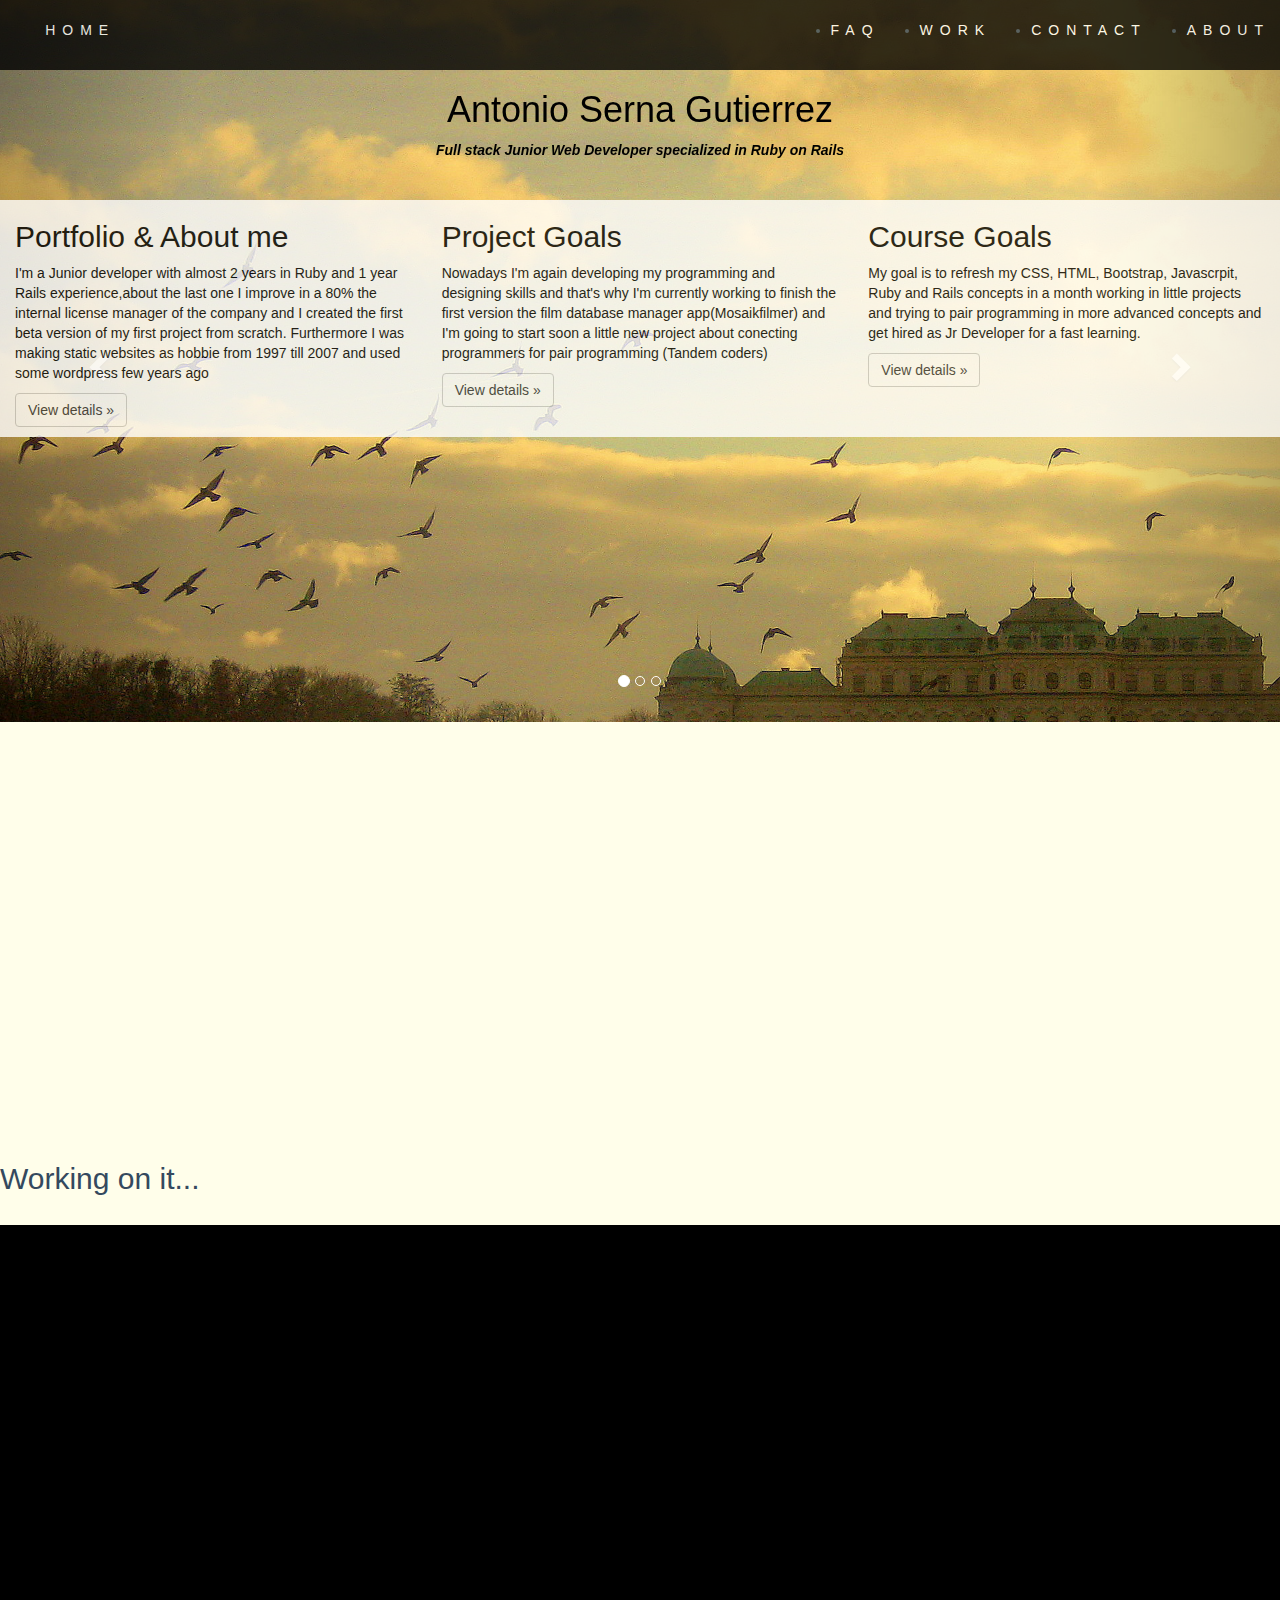
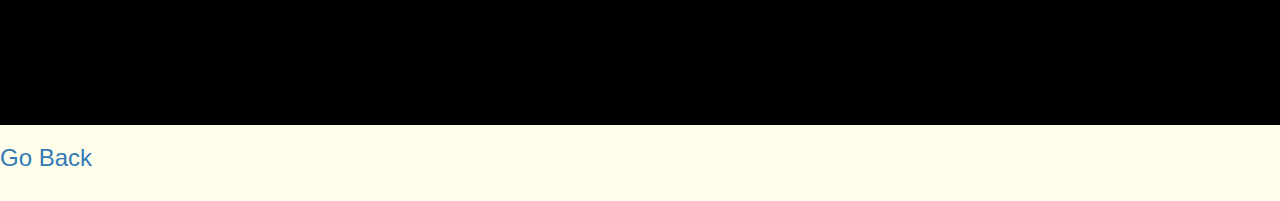
==== index.html @ 202d5eac "Task 8 done" ====
<!DOCTYPE html>

<html lang="en"><head><meta http-equiv="Content-Type" content="text/html; charset=UTF-8">

    <meta http-equiv="X-UA-Compatible" content="IE=edge">
    <meta name="viewport" content="width=device-width, initial-scale=1">
    <!-- The above 3 meta tags *must* come first in the head; any other head content must come *after* these tags -->
    <link rel="stylesheet" href="https://maxcdn.bootstrapcdn.com/bootstrap/3.3.5/css/bootstrap.min.css">
    <link rel="stylesheet" href="css/style.css">
    <title>Antonio Serna Gutierrez, Jr. Ruby on Rails Developer</title>

    <!-- Bootstrap core CSS -->


    <!-- Custom styles for this template go here -->
    <!-- HTML5 shim and Respond.js for IE8 support of HTML5 elements and media queries -->
    <!--[if lt IE 9]>
      <script src="https://oss.maxcdn.com/html5shiv/3.7.2/html5shiv.min.js"></script>
      <script src="https://oss.maxcdn.com/respond/1.4.2/respond.min.js"></script>
    <![endif]-->
  </head>

  <body>
    <div class="nav index">
      <a href="index.html">Home</a>
      <ul>
        <li><a href="about.html">About</a></li>
      </ul>
      <ul>
        <li><a href="contact.html">Contact</a></li>
      </ul>
      <ul>
        <li><a href="about.html">Work</a></li>
      </ul>
      <ul>
        <li><a href="faq.html">Faq</a></li>
      </ul>
    </div>
    <div class="container title">
      <h1>Antonio Serna Gutierrez</h1>
      <p><strong><i>Full stack Junior Web Developer specialized in Ruby on Rails</i></strong></p>
    </div><!-- /container -->
    <!-- Main jumbotron for a primary marketing message or call to action -->
    <div id="carousel-example-generic" class="carousel slide" data-ride="carousel">
      <!-- Indicators -->
      <ol class="carousel-indicators">
        <li data-target="#carousel-example-generic" data-slide-to="0" class="active"></li>
        <li data-target="#carousel-example-generic" data-slide-to="1"></li>
        <li data-target="#carousel-example-generic" data-slide-to="2"></li>
      </ol>

      <!-- Wrapper for slides -->
      <div class="container index">
      <div class="row">
        <div class="col-md-4">
          <h2>Portfolio & About me</h2>
          <p>I'm a Junior developer with almost 2 years in Ruby and 1 year Rails experience,about the last one I improve in a 80% the internal license manager of the company and I created the first beta version of my first project from scratch. Furthermore I was making static websites as hobbie from 1997 till 2007 and used some wordpress few years ago </p>
          <p><a class="btn btn-default" href="about.html" role="button">View details »</a></p>
        </div><!-- /col -->
        <div class="col-md-4">
          <h2>Project Goals</h2>
          <p>Nowadays I'm again developing my programming and designing skills and that's why I'm currently working to finish the first version the film database manager app(Mosaikfilmer) and I'm going to start soon a little new project about conecting programmers for pair programming (Tandem coders)</p>
          <p><a class="btn btn-default" href="#working_on_it" role="button">View details »</a></p>
       </div><!-- /col -->
        <div class="col-md-4">
          <h2>Course Goals</h2>
          <p> My goal is to refresh my CSS, HTML, Bootstrap, Javascrpit, Ruby and Rails concepts in a month working in little projects and trying to pair programming in more advanced concepts and get hired as Jr Developer for a fast learning.</p>
          <p><a class="btn btn-default" href="#working_on_it" role="button">View details »</a></p>
        </div><!-- /col -->
      </div><!-- /row -->
    </div> <!-- /container -->
    <!-- Example row of columns -->
    <div class="carousel-inner" role="listbox">
      <div class="item active">
        <img src="img/wien2.jpg" alt="...">
        <div class="carousel-caption">
        </div>
      </div>
      <div class="item">
        <img src="img/albufera_vlc.jpg" alt="...">
        <div class="carousel-caption">
        </div>
      </div>
      <div class="item">
        <img src="img/formentera.jpg" alt="...">
        <div class="carousel-caption">
        </div>
      </div>
    </div>
    <!-- Controls -->
    <a class="left carousel-control" href="#carousel-example-generic" role="button" data-slide="prev">
      <span class="glyphicon glyphicon-chevron-left" aria-hidden="true"></span>
      <span class="sr-only">Previous</span>
    </a>
    <a class="right carousel-control" href="#carousel-example-generic" role="button" data-slide="next">
      <span class="glyphicon glyphicon-chevron-right" aria-hidden="true"></span>
      <span class="sr-only">Next</span>
    </a>
  </div>
    <br>
    <br>
    <br>
    <br>
    <br>
    <br>
    <br>
    <br>
    <br>
    <br>
    <br>
    <br>
    <br>
    <br>
    <br>
    <br>
    <br>
    <div id="working_on_it">
      <br>
      <br>
      <br>
      <br>
      <h2>Working on it...</h2>
    </div>
    <br>
    <div class="bottom_bg">
        <div class="container">
            <br> <br> <br> <br> <br> <br> <br> <br> <br> <br> <br> <br> <br> <br> <br> <br> <br> <br> <br> <br>
            </div><!-- /cont -->
        </div><!-- /container -->
    </div><!-- /bottom_bg-->
    <h3><a href="javascript:history.back()">Go Back</a></h3>
    <br>
    <!-- ============================= -->
    <!-- All your JavaScript comes now -->
    <!-- ============================= -->

    <!-- Bootstrap core JS -->

    <!-- Can place script tags with JavaScript files here -->
    <script src="https://ajax.googleapis.com/ajax/libs/jquery/1.11.3/jquery.min.js"></script><!-- Jquery -->
    <script src="https://maxcdn.bootstrapcdn.com/bootstrap/3.3.5/js/bootstrap.min.js"></script><!-- Bootstrap core JS -->
    </body>
</html>
---- css/style.css ----
* { box-sizing: border-box; }

.bottom_bg {
  height:100%;
  width:100%;
  min-height:500px;
  margin:0 0 10px;
  background-image: url("https://assets.about.me/background/users/a/n/t/antonioserna_1411265393_7.jpg");
  background-position: 50% 70%;
  background-color: black;
}

.header {
  width: 200px;
  height: 200px;
  position: absolute;
  display: inline-block;
  background-color: black;
  color: white;
  margin: 115px 40%;
  text-align: center;
  opacity: 0.2;
    filter: alpha(opacity=20); /* For IE8 and earlier */
}

.container {
  width: 90%;
  margin: 0 auto;
  color: #000;
}

.image {
  display: inline-block;
  float: left;
}

.column { display: inline-block; }

.main-text {
  clear: both;
  padding-top: 60px;
}

.skills.column {
  width: 250px;
  height: 250px;
  display: inline-block;
  color: #FFF;
  background-color: #5AD4C2;
  margin-left: 5%;
  margin-top: 50px;
}

.skills.column h1 {
  margin-left: 20px;
}

.title_inf {
  text-align: right;
  display: inline-block;
  position: relative;
  margin-left: 3%;
}

.description {
  height: 70%;
  width: 90%;
  margin-left: 8%;
  padding: 0 20%;
}

.projects {
  height: 70%;
  width: 70%;
}

/*Typography*/

* { font-family: Futura, Helvetica, Arial, sans-serif; }

.intro p {
  font-size: 2em;
  font-style: italic;
}

#skill-list {
  margin-left: 50px;
}

body {
  background-color: #fffeea;
  color: #34495e;
}

.cont {
  margin-left: 35%;
}

.cont a:hover {
  color: #FF8C00;
  font-variant: bold;
  text-decoration: none;
  transition: color 600ms;
  -webkit-transition: color 600ms;
}


.jumbotron {
  background-image: url("https://assets.about.me/background/users/a/n/t/antonioserna_1411265393_7.jpg");
  background-position: 50% 5%;
}

.jumbotron p {
  color:#330000;
}

[href="contact.html"] { color: #000; }

.nav {
  background-color: black;
  position: fixed;
  display: block;
  width: 100%;
  padding: 20px 10px 20px;
  opacity: 0.8;
  filter: alpha(opacity=80); /* For IE8 and earlier */
  z-index: 1;
}
}

.nav ul li {
  display: inline-block;
  background-color: black;
}

.nav ul li a {
  text-transform: uppercase;
  letter-spacing:  0.5em;
  color: white;
  top: 0;
}

.nav ul {
  display: inline-block;
  float: right;
}

.about_bg {
  height:100%;
  width:100%;
  min-height:425px;
  margin:0 0 10px;
  background-image: url("https://c2.staticflickr.com/8/7306/27800115020_16df094701_o.jpg");
  background-repeat: round;
  background-position: left;
  background-color: #FAF0E6;
  display: inline-block;
}

.nav [href="index.html"],
.nav [href="/"]
/*"/" to make work index css on bitballoon*/
 {
  margin-left: 2%;
  text-transform: uppercase;
  padding: 30px 10px 20px;
  letter-spacing:  0.5em;
  color: white;
  top: 0;
}

.nav a:hover {
  color: #0EBFE9;
  text-decoration: none;
  font-variant: bold;
  transition: color 600ms;
  -webkit-transition: color 600ms;
}

body.about { background-color: black; }

.container.about {
  background-color: white;
}

/**** Contact page ****/

#name { text-transform: capitalize; }

body.contact {
  background-color: #e9e8e5;
  background-image: url("img/formentera.jpg");
  background-size: 100%;
  background-repeat: no-repeat;
}

.contact a:hover {
  color: black;
  text-decoration: none;
  font-variant: bold;
  transition: color 600ms;
  -webkit-transition: color 600ms;
 }

 .container.contact {
  margin: 35px auto auto;
}

.contact-square {
  width: 400px;
  height: 250px;
  margin-left: 35%;
}

/**** FAQ page ****/

.container.faq {
  width: 80%;
}


/**** index page ****/
.container.index {
  width: 100%;
  margin: 0 auto;
  color: #000;
  display: block;
  position: absolute;
  margin-top: 200px;
  background-color: white;
  z-index: 1;
  opacity: 0.8;
    filter: alpha(opacity=80); /* For IE8 and earlier */
}

.container.title {
  width: 100%;
  margin: 0 auto;
  color: #000;
  display: block;
  position: absolute;
  text-align: center;
  margin-top: 70px;
  z-index: 1;
}

.carousel-example-generic {
  margin-top: 200px;
}
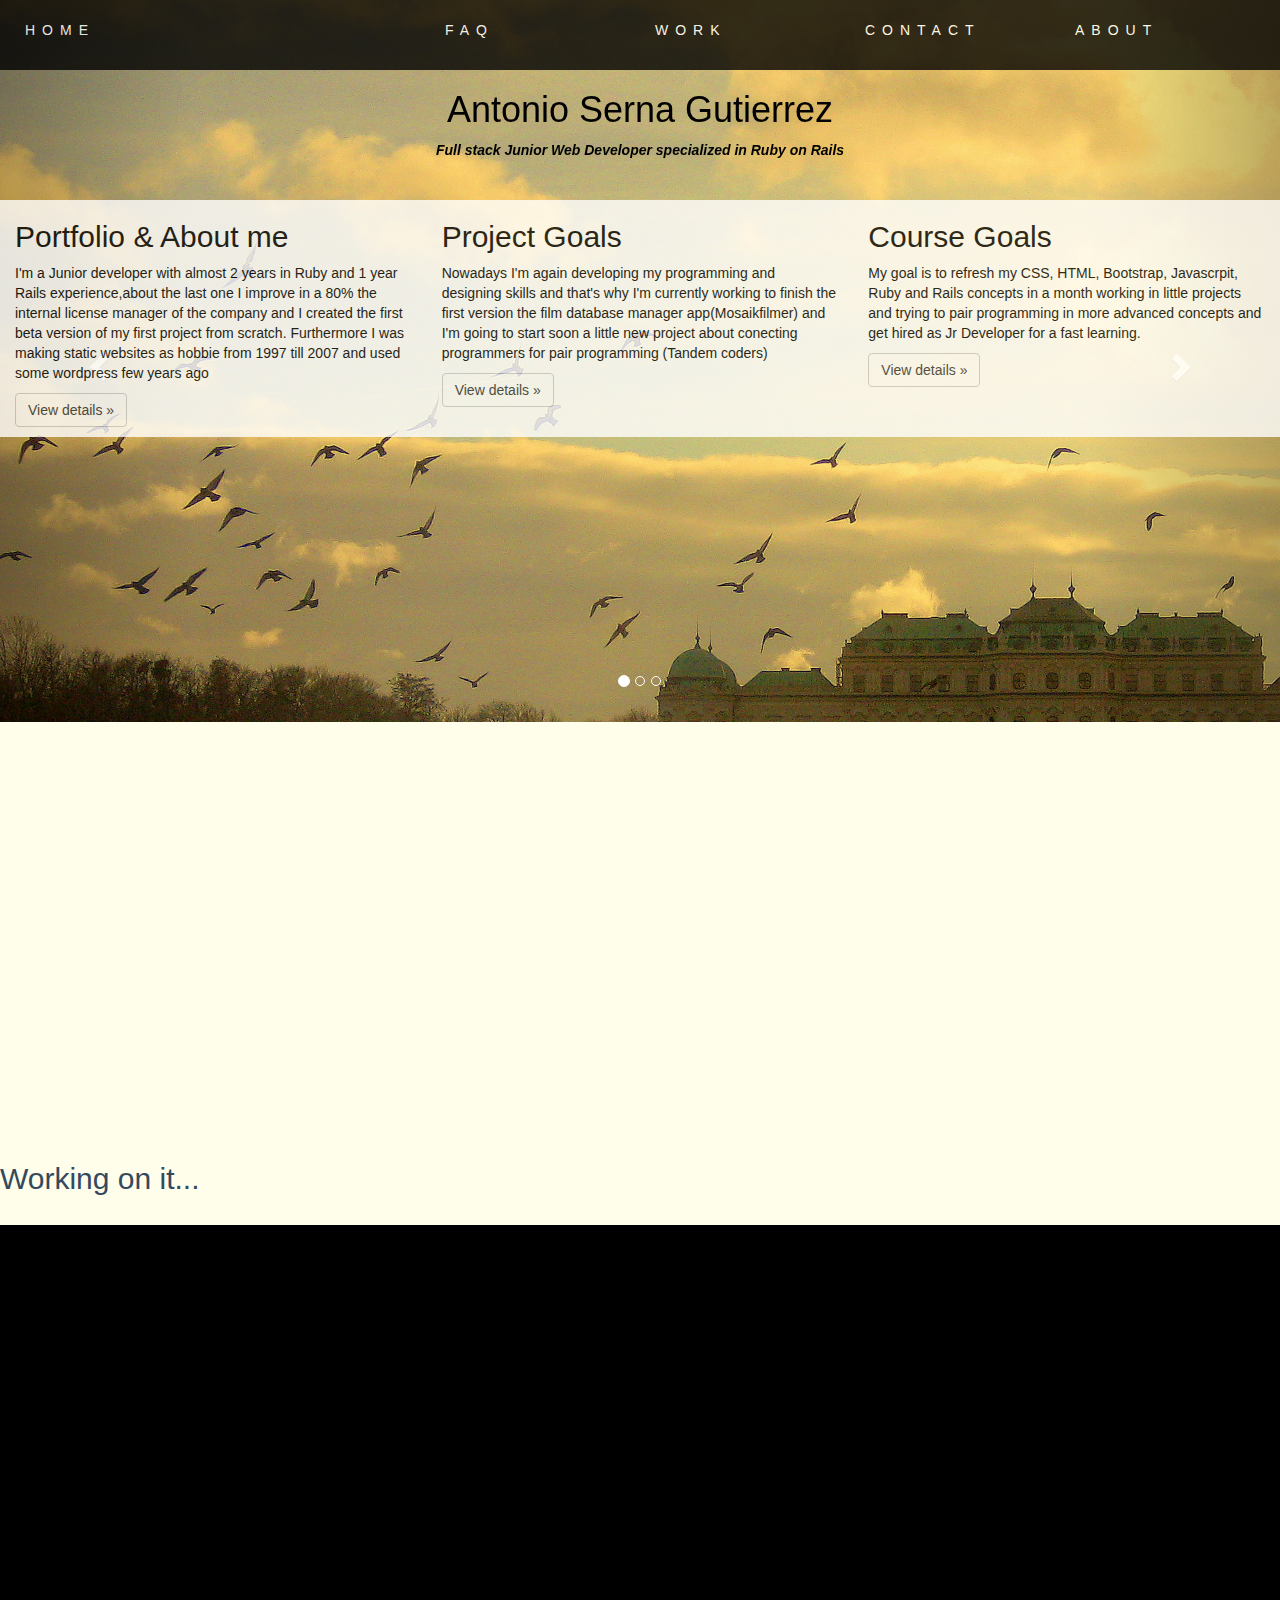
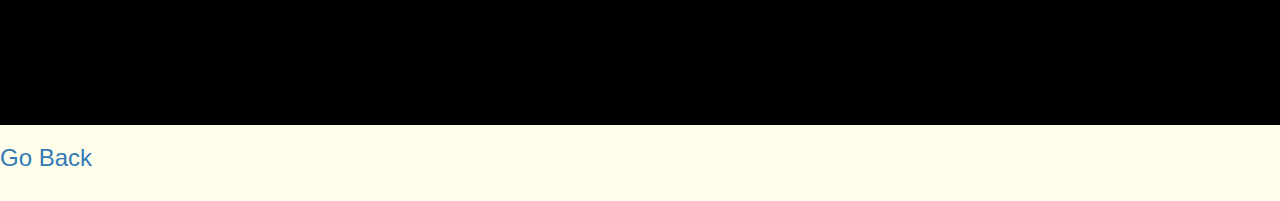
==== commit 5e2abdbd: "task 1.9 done" ====
--- a/index.html
+++ b/index.html
@@ -19,117 +19,119 @@
       <script src="https://oss.maxcdn.com/respond/1.4.2/respond.min.js"></script>
     <![endif]-->
   </head>
-
   <body>
     <div class="nav index">
-      <a href="index.html">Home</a>
-      <ul>
+      <div class= "col-md-2 col-xs-12">
+        <a href="index.html">Home</a>
+      </div>
+      <ul class= "col-md-2 col-xs-12">
         <li><a href="about.html">About</a></li>
       </ul>
-      <ul>
+      <ul class= "col-md-2 col-xs-12">
         <li><a href="contact.html">Contact</a></li>
       </ul>
-      <ul>
+      <ul class= "col-md-2 col-xs-12">
         <li><a href="about.html">Work</a></li>
       </ul>
-      <ul>
+      <ul class= "col-md-2 col-xs-12">
         <li><a href="faq.html">Faq</a></li>
       </ul>
     </div>
-    <div class="container title">
-      <h1>Antonio Serna Gutierrez</h1>
-      <p><strong><i>Full stack Junior Web Developer specialized in Ruby on Rails</i></strong></p>
-    </div><!-- /container -->
-    <!-- Main jumbotron for a primary marketing message or call to action -->
-    <div id="carousel-example-generic" class="carousel slide" data-ride="carousel">
-      <!-- Indicators -->
-      <ol class="carousel-indicators">
-        <li data-target="#carousel-example-generic" data-slide-to="0" class="active"></li>
-        <li data-target="#carousel-example-generic" data-slide-to="1"></li>
-        <li data-target="#carousel-example-generic" data-slide-to="2"></li>
-      </ol>
+    <div class="all-content">
+      <div class="container title">
+        <h1>Antonio Serna Gutierrez</h1>
+        <p><strong><i>Full stack Junior Web Developer specialized in Ruby on Rails</i></strong></p>
+      </div><!-- /container -->
+      <!-- Main jumbotron for a primary marketing message or call to action -->
+      <div id="carousel-example-generic" class="carousel slide" data-ride="carousel">
+        <!-- Indicators -->
+        <ol class="carousel-indicators">
+          <li data-target="#carousel-example-generic" data-slide-to="0" class="active"></li>
+          <li data-target="#carousel-example-generic" data-slide-to="1"></li>
+          <li data-target="#carousel-example-generic" data-slide-to="2"></li>
+        </ol>
 
-      <!-- Wrapper for slides -->
-      <div class="container index">
-      <div class="row">
-        <div class="col-md-4">
-          <h2>Portfolio & About me</h2>
-          <p>I'm a Junior developer with almost 2 years in Ruby and 1 year Rails experience,about the last one I improve in a 80% the internal license manager of the company and I created the first beta version of my first project from scratch. Furthermore I was making static websites as hobbie from 1997 till 2007 and used some wordpress few years ago </p>
-          <p><a class="btn btn-default" href="about.html" role="button">View details »</a></p>
-        </div><!-- /col -->
-        <div class="col-md-4">
-          <h2>Project Goals</h2>
-          <p>Nowadays I'm again developing my programming and designing skills and that's why I'm currently working to finish the first version the film database manager app(Mosaikfilmer) and I'm going to start soon a little new project about conecting programmers for pair programming (Tandem coders)</p>
-          <p><a class="btn btn-default" href="#working_on_it" role="button">View details »</a></p>
-       </div><!-- /col -->
-        <div class="col-md-4">
-          <h2>Course Goals</h2>
-          <p> My goal is to refresh my CSS, HTML, Bootstrap, Javascrpit, Ruby and Rails concepts in a month working in little projects and trying to pair programming in more advanced concepts and get hired as Jr Developer for a fast learning.</p>
-          <p><a class="btn btn-default" href="#working_on_it" role="button">View details »</a></p>
-        </div><!-- /col -->
-      </div><!-- /row -->
-    </div> <!-- /container -->
-    <!-- Example row of columns -->
-    <div class="carousel-inner" role="listbox">
-      <div class="item active">
-        <img src="img/wien2.jpg" alt="...">
-        <div class="carousel-caption">
+        <!-- Wrapper for slides -->
+        <div class="container index">
+        <div class="row">
+          <div class="col-md-4 col-xs-12">
+            <h2>Portfolio & About me</h2>
+            <p>I'm a Junior developer with almost 2 years in Ruby and 1 year Rails experience,about the last one I improve in a 80% the internal license manager of the company and I created the first beta version of my first project from scratch. Furthermore I was making static websites as hobbie from 1997 till 2007 and used some wordpress few years ago </p>
+            <p><a class="btn btn-default" href="about.html" role="button">View details »</a></p>
+          </div><!-- /col -->
+          <div class="col-md-4">
+            <h2>Project Goals</h2>
+            <p>Nowadays I'm again developing my programming and designing skills and that's why I'm currently working to finish the first version the film database manager app(Mosaikfilmer) and I'm going to start soon a little new project about conecting programmers for pair programming (Tandem coders)</p>
+            <p><a class="btn btn-default" href="#working_on_it" role="button">View details »</a></p>
+         </div><!-- /col -->
+          <div class="col-md-4">
+            <h2>Course Goals</h2>
+            <p> My goal is to refresh my CSS, HTML, Bootstrap, Javascrpit, Ruby and Rails concepts in a month working in little projects and trying to pair programming in more advanced concepts and get hired as Jr Developer for a fast learning.</p>
+            <p><a class="btn btn-default" href="#working_on_it" role="button">View details »</a></p>
+          </div><!-- /col -->
+        </div><!-- /row -->
+      </div> <!-- /container -->
+      <!-- Example row of columns -->
+      <div class="carousel-inner" role="listbox">
+        <div class="item active">
+          <img src="img/wien2.jpg" alt="Vienna" class="img-responsive" >
+          <div class="carousel-caption">
+          </div>
+        </div>
+        <div class="item">
+          <img src="img/albufera_vlc.jpg" alt="ALbufera Valencia" class="img-responsive">
+          <div class="carousel-caption">
+          </div>
+        </div>
+        <div class="item">
+          <img src="img/formentera.jpg" alt="Formentera" class="img-responsive">
+          <div class="carousel-caption">
+          </div>
         </div>
       </div>
-      <div class="item">
-        <img src="img/albufera_vlc.jpg" alt="...">
-        <div class="carousel-caption">
-        </div>
-      </div>
-      <div class="item">
-        <img src="img/formentera.jpg" alt="...">
-        <div class="carousel-caption">
-        </div>
-      </div>
+      <!-- Controls -->
+      <a class="left carousel-control" href="#carousel-example-generic" role="button" data-slide="prev">
+        <span class="glyphicon glyphicon-chevron-left" aria-hidden="true"></span>
+        <span class="sr-only">Previous</span>
+      </a>
+      <a class="right carousel-control" href="#carousel-example-generic" role="button" data-slide="next">
+        <span class="glyphicon glyphicon-chevron-right" aria-hidden="true"></span>
+        <span class="sr-only">Next</span>
+      </a>
     </div>
-    <!-- Controls -->
-    <a class="left carousel-control" href="#carousel-example-generic" role="button" data-slide="prev">
-      <span class="glyphicon glyphicon-chevron-left" aria-hidden="true"></span>
-      <span class="sr-only">Previous</span>
-    </a>
-    <a class="right carousel-control" href="#carousel-example-generic" role="button" data-slide="next">
-      <span class="glyphicon glyphicon-chevron-right" aria-hidden="true"></span>
-      <span class="sr-only">Next</span>
-    </a>
-  </div>
-    <br>
-    <br>
-    <br>
-    <br>
-    <br>
-    <br>
-    <br>
-    <br>
-    <br>
-    <br>
-    <br>
-    <br>
-    <br>
-    <br>
-    <br>
-    <br>
-    <br>
-    <div id="working_on_it">
+      <br>
+      <br>
+      <br>
+      <br>
+      <br>
+      <br>
+      <br>
+      <br>
+      <br>
+      <br>
+      <br>
+      <br>
+      <br>
+      <br>
+      <br>
+      <br>
+      <br>
+      <div id="working_on_it">
       <br>
       <br>
       <br>
       <br>
       <h2>Working on it...</h2>
-    </div>
-    <br>
-    <div class="bottom_bg">
-        <div class="container">
-            <br> <br> <br> <br> <br> <br> <br> <br> <br> <br> <br> <br> <br> <br> <br> <br> <br> <br> <br> <br>
-            </div><!-- /cont -->
-        </div><!-- /container -->
-    </div><!-- /bottom_bg-->
-    <h3><a href="javascript:history.back()">Go Back</a></h3>
-    <br>
+      <br>
+      <div class="bottom_bg">
+          <div class="container">
+              <br> <br> <br> <br> <br> <br> <br> <br> <br> <br> <br> <br> <br> <br> <br> <br> <br> <br> <br> <br>
+              </div><!-- /cont -->
+          </div><!-- /container -->
+      </div><!-- /bottom_bg-->
+      <h3><a href="javascript:history.back()">Go Back</a></h3>
+      <br>
+    </div><!-- /all content -->
     <!-- ============================= -->
     <!-- All your JavaScript comes now -->
     <!-- ============================= -->
--- a/css/style.css
+++ b/css/style.css
@@ -41,39 +41,6 @@
   padding-top: 60px;
 }
 
-.skills.column {
-  width: 250px;
-  height: 250px;
-  display: inline-block;
-  color: #FFF;
-  background-color: #5AD4C2;
-  margin-left: 5%;
-  margin-top: 50px;
-}
-
-.skills.column h1 {
-  margin-left: 20px;
-}
-
-.title_inf {
-  text-align: right;
-  display: inline-block;
-  position: relative;
-  margin-left: 3%;
-}
-
-.description {
-  height: 70%;
-  width: 90%;
-  margin-left: 8%;
-  padding: 0 20%;
-}
-
-.projects {
-  height: 70%;
-  width: 70%;
-}
-
 /*Typography*/
 
 * { font-family: Futura, Helvetica, Arial, sans-serif; }
@@ -81,10 +48,6 @@
 .intro p {
   font-size: 2em;
   font-style: italic;
-}
-
-#skill-list {
-  margin-left: 50px;
 }
 
 body {
@@ -126,7 +89,6 @@
   filter: alpha(opacity=80); /* For IE8 and earlier */
   z-index: 1;
 }
-}
 
 .nav ul li {
   display: inline-block;
@@ -144,6 +106,66 @@
   display: inline-block;
   float: right;
 }
+
+.nav [href="index.html"],
+.nav [href="/"]
+/*"/" to make work index css on bitballoon*/
+ {
+  text-transform: uppercase;
+  letter-spacing:  0.5em;
+  color: white;
+  top: 0;
+}
+
+
+.nav a:hover {
+  color: #0EBFE9;
+  text-decoration: none;
+  font-variant: bold;
+  transition: color 600ms;
+  -webkit-transition: color 600ms;
+}
+
+/**** About page ****/
+
+#skill-list {
+  margin-left: 50px;
+}
+
+
+.skills.column {
+  width: 250px;
+  height: 250px;
+  display: inline-block;
+  color: #FFF;
+  background-color: #5AD4C2;
+  margin-left: 5%;
+  margin-top: 50px;
+}
+
+.skills.column h1 {
+  margin-left: 20px;
+}
+
+.title_inf {
+  text-align: right;
+  display: inline-block;
+  position: relative;
+  margin-left: 3%;
+}
+
+.description {
+  height: 70%;
+  width: 90%;
+  margin-left: 8%;
+  padding: 0 20%;
+}
+
+.projects {
+  height: 70%;
+  width: 70%;
+}
+
 
 .about_bg {
   height:100%;
@@ -157,26 +179,6 @@
   display: inline-block;
 }
 
-.nav [href="index.html"],
-.nav [href="/"]
-/*"/" to make work index css on bitballoon*/
- {
-  margin-left: 2%;
-  text-transform: uppercase;
-  padding: 30px 10px 20px;
-  letter-spacing:  0.5em;
-  color: white;
-  top: 0;
-}
-
-.nav a:hover {
-  color: #0EBFE9;
-  text-decoration: none;
-  font-variant: bold;
-  transition: color 600ms;
-  -webkit-transition: color 600ms;
-}
-
 body.about { background-color: black; }
 
 .container.about {
@@ -186,13 +188,6 @@
 /**** Contact page ****/
 
 #name { text-transform: capitalize; }
-
-body.contact {
-  background-color: #e9e8e5;
-  background-image: url("img/formentera.jpg");
-  background-size: 100%;
-  background-repeat: no-repeat;
-}
 
 .contact a:hover {
   color: black;
@@ -210,6 +205,17 @@
   width: 400px;
   height: 250px;
   margin-left: 35%;
+}
+
+.all-content.contact {
+  padding-top: 200px;
+  margin-top: 0px;
+  width: 100%;
+  height:100%;
+  background-color: #e9e8e5;
+  background-image: url("https://c2.staticflickr.com/6/5192/5899011068_65171b330b_o.jpg");
+  background-size: 100%;
+  background-repeat: no-repeat;
 }
 
 /**** FAQ page ****/
@@ -244,6 +250,27 @@
   z-index: 1;
 }
 
-.carousel-example-generic {
-  margin-top: 200px;
-}
+
+@media (max-width: 990px) {
+  .all-content {
+  padding-top: 200px;
+  }
+
+  .container.contact {
+    margin: auto auto auto;
+  }
+
+  #mosaik1,
+  #mosaik2 {
+    height: 90%;
+    width: 90%;
+  }
+  .about_bg {
+  background-repeat: no-repeat;
+  }
+
+  .container.title h1 {
+    margin: 0 auto;
+    font-size: 25px;
+  }
+}
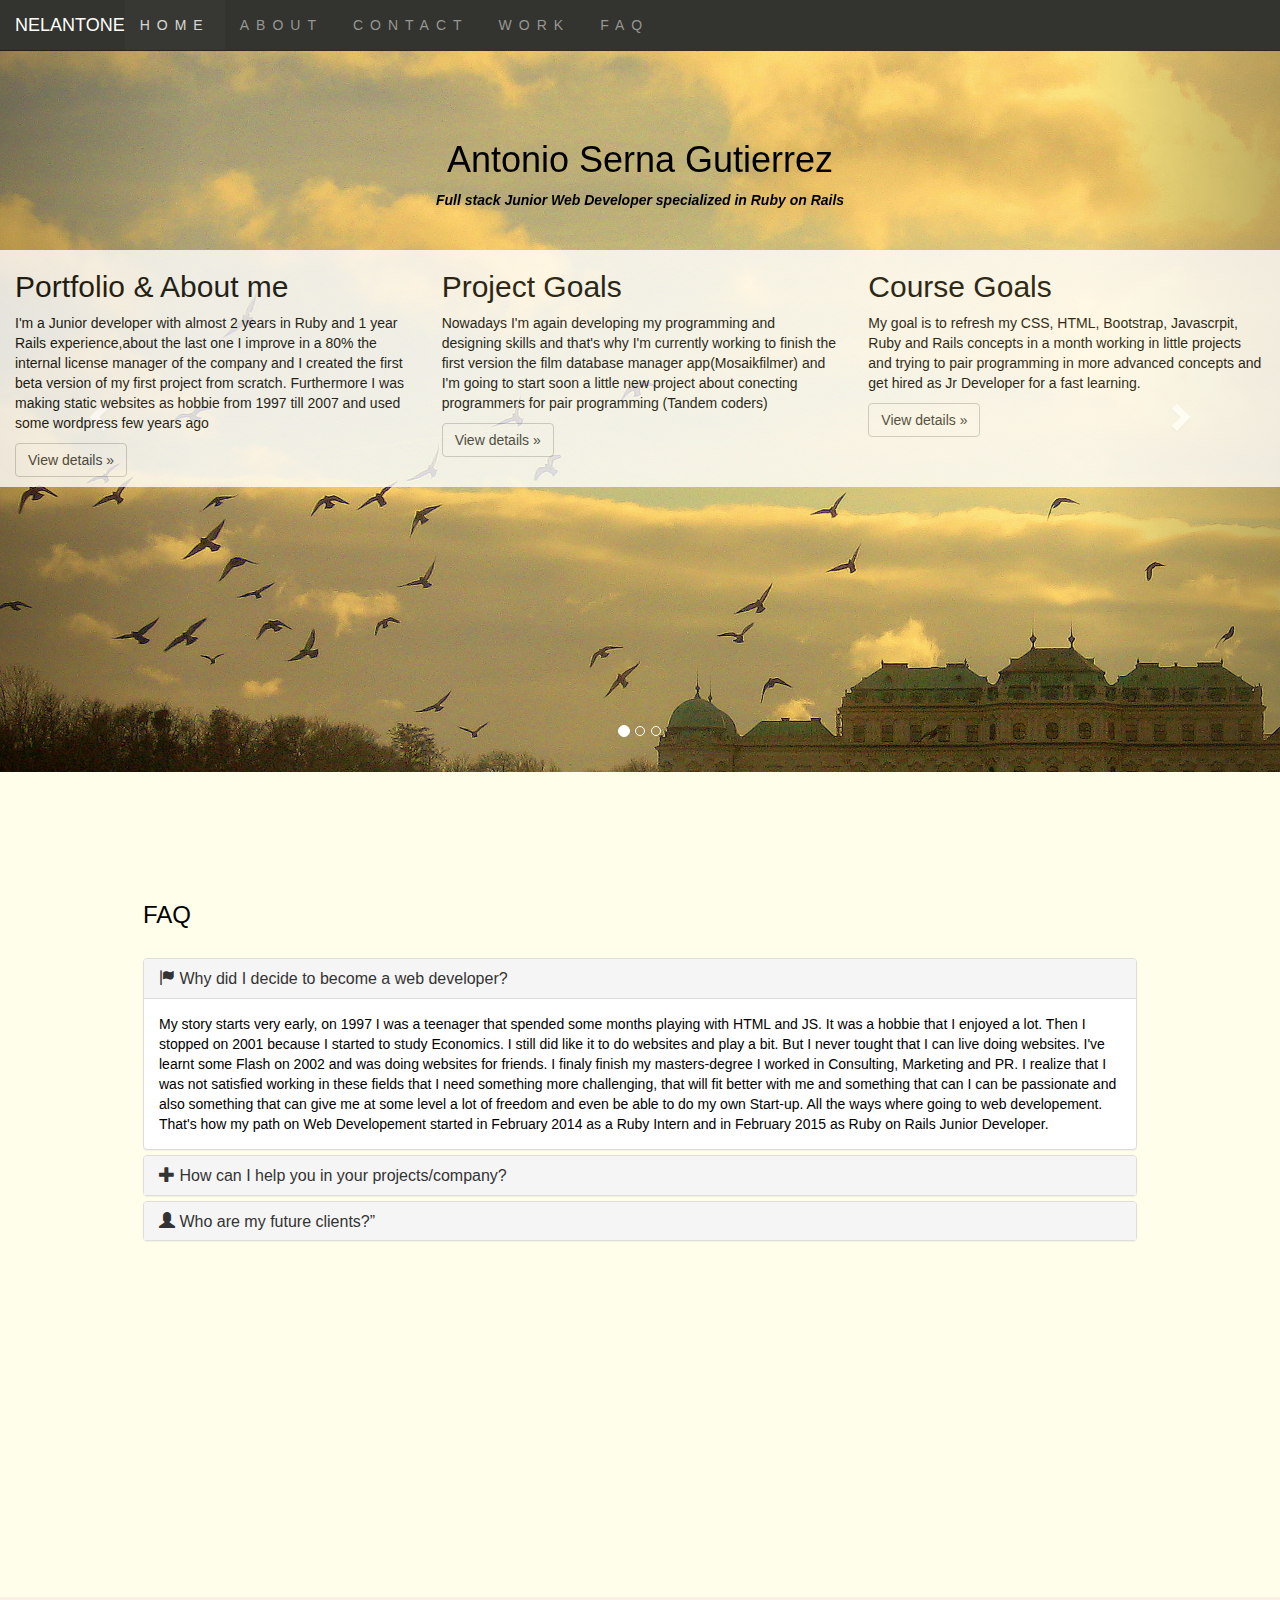
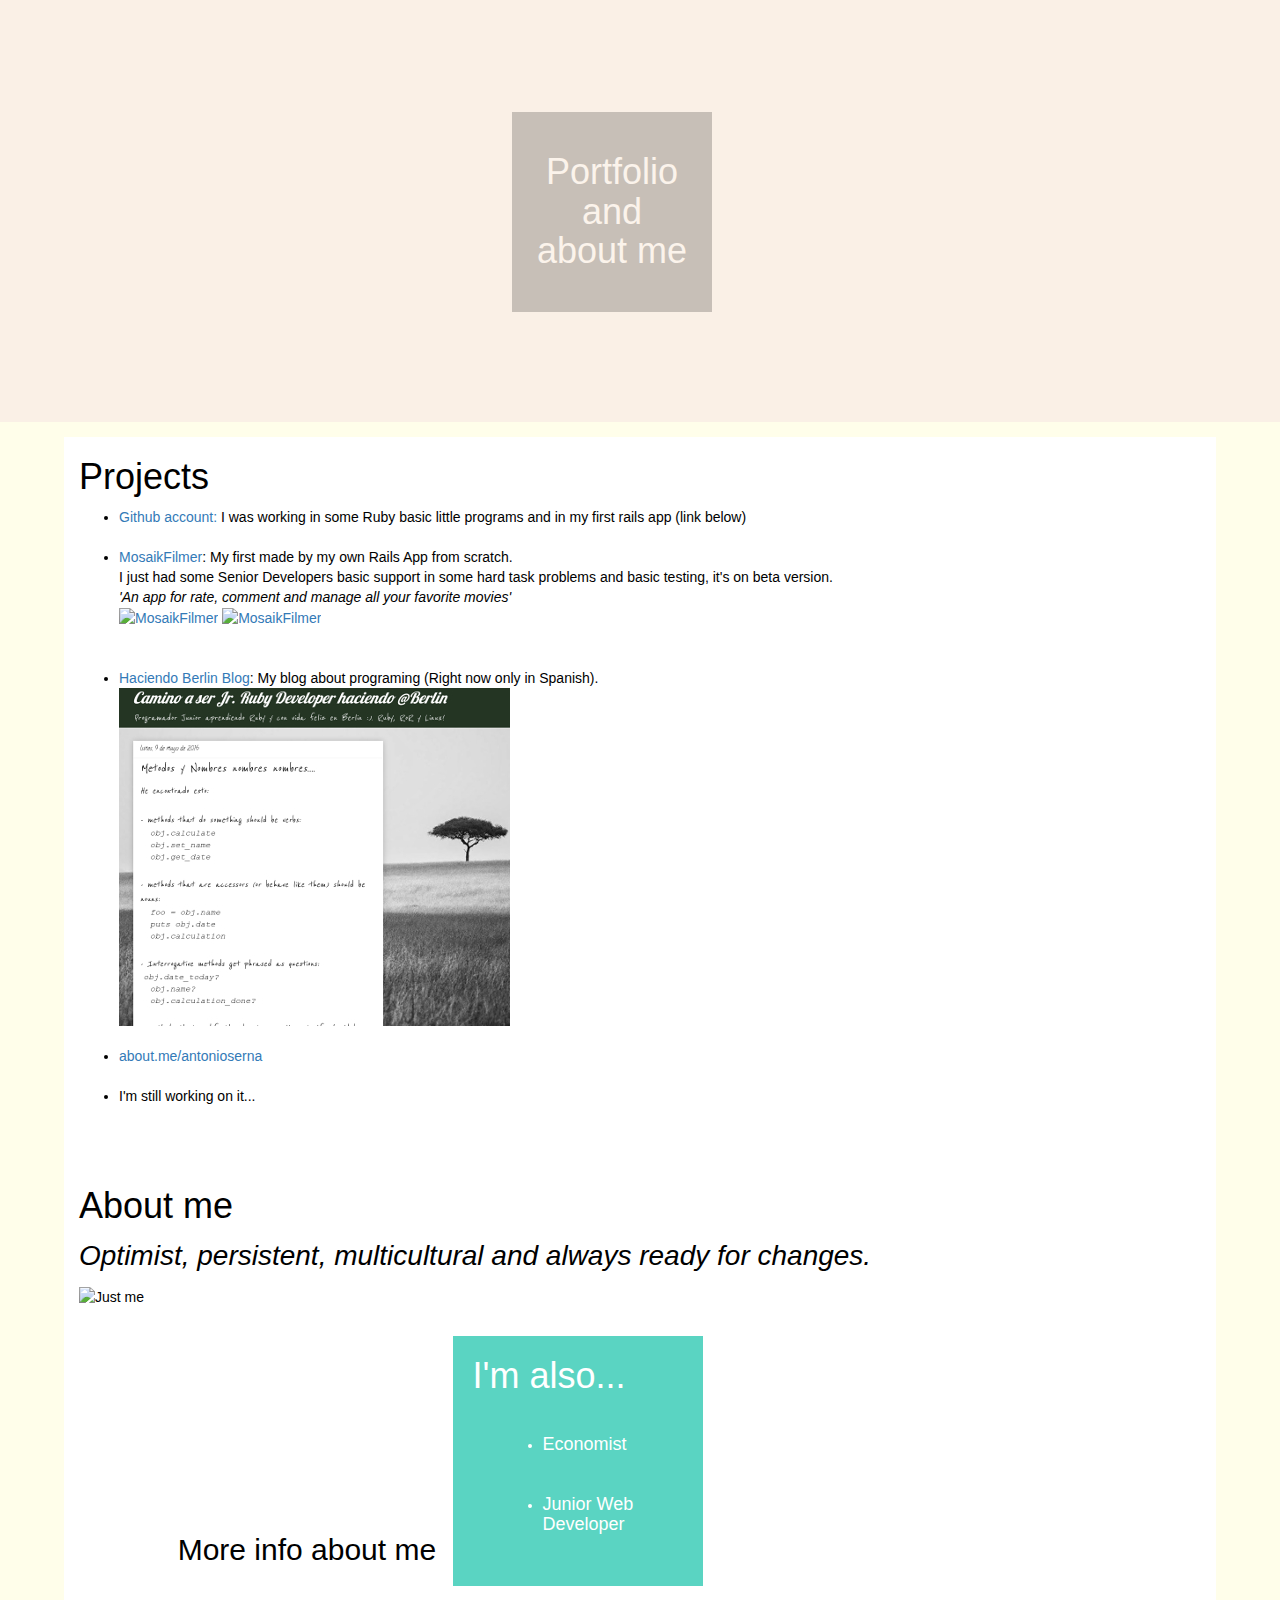
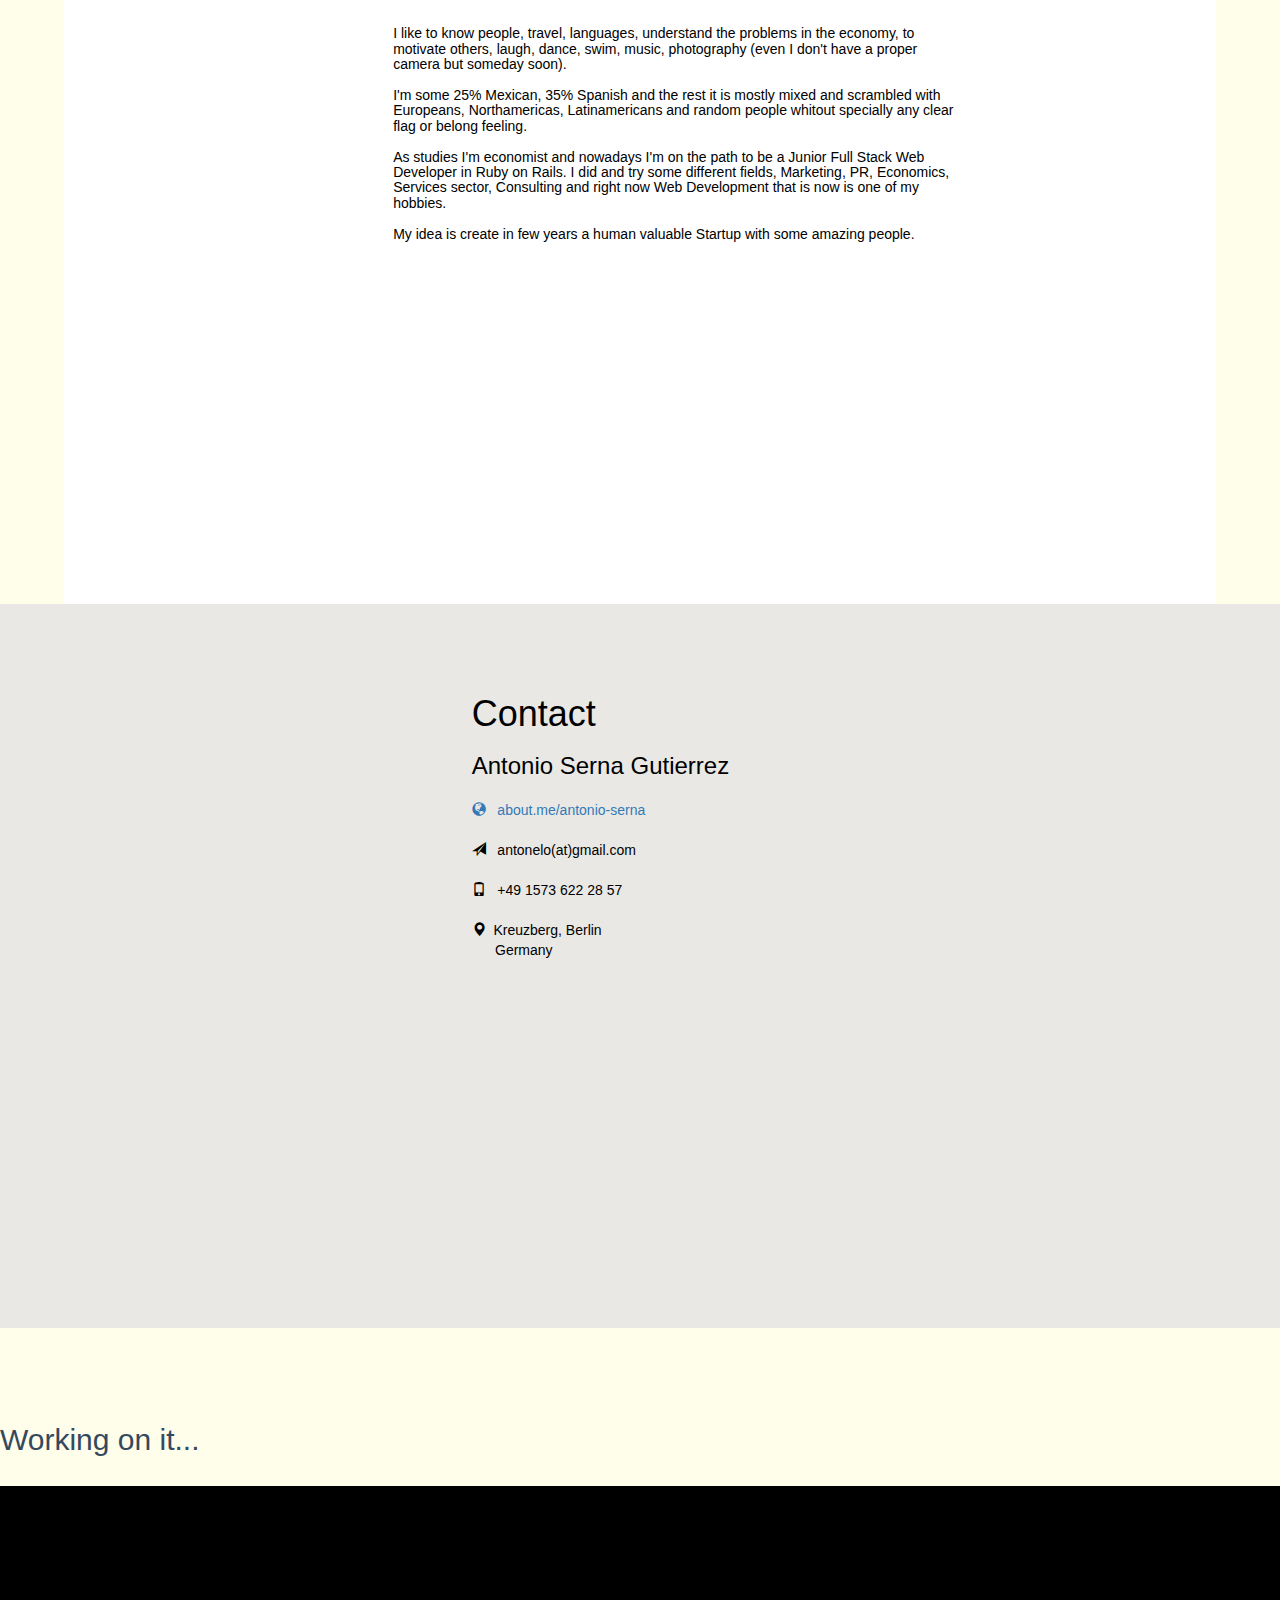
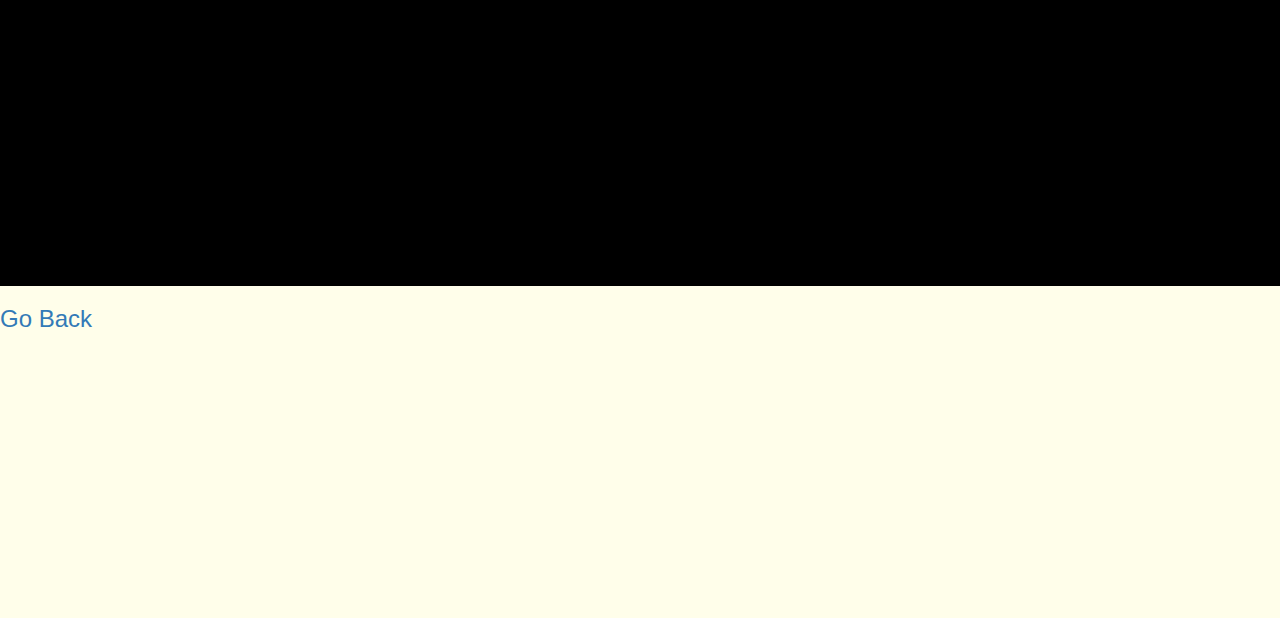
==== commit bf60d2c9: "1.11 Done (without extra task-> Mosaik Filmer responsive)" ====
--- a/index.html
+++ b/index.html
@@ -10,8 +10,6 @@
     <title>Antonio Serna Gutierrez, Jr. Ruby on Rails Developer</title>
 
     <!-- Bootstrap core CSS -->
-
-
     <!-- Custom styles for this template go here -->
     <!-- HTML5 shim and Respond.js for IE8 support of HTML5 elements and media queries -->
     <!--[if lt IE 9]>
@@ -19,25 +17,54 @@
       <script src="https://oss.maxcdn.com/respond/1.4.2/respond.min.js"></script>
     <![endif]-->
   </head>
-  <body>
-    <div class="nav index">
+  <body data-spy="scroll" data-target=".navbar">
+    <!-- Collect the nav links, forms, and other content for toggling -->
+    <nav class="nav navbar navbar-inverse navbar-fixed-top navbar-right" role="navigation">
+      <div class="container-fluid">
+        <div class="navbar-header">
+          <div class="navbar-header">
+            <button type="button" class="navbar-toggle" data-toggle="collapse"
+            data-target=".navbar-collapse">
+              <span class="sr-only">Toggle navigation</span>
+              <span class="icon-bar"></span>
+              <span class="icon-bar"></span>
+              <span class="icon-bar"></span>
+            </button>
+            <div class="projectName navbar-brand">
+              <a href="#">nelantone</a>
+            </div> <!--end projectName -->
+        </div> <!--end navbar-header -->
+        <div class="navbar-collapse collapse">
+          <ul class="nav navbar-nav navbar-right">
+              <li><a href="#home">Home</a></li>
+              <li><a href="#about-me">About</a></li>
+              <li><a href="#contact">Contact</a></li>
+              <li><a href="#work-section">Work</a></li>
+              <li><a href="#faq-section">Faq</a></li>
+          </ul>
+        </div> <!-- nav -->
+      </div> <!-- end nav container-->
+    </nav> <!-- end navbar-->
+    <!-- <div class="nav index navbar">  <nav class="nav index navbar navbar-inverse navbar-fixed-top" role="navigation">
       <div class= "col-md-2 col-xs-12">
-        <a href="index.html">Home</a>
+        <a href="#home">Home</a>
       </div>
       <ul class= "col-md-2 col-xs-12">
-        <li><a href="about.html">About</a></li>
+        <li><a href="#about-me">About</a></li>
       </ul>
       <ul class= "col-md-2 col-xs-12">
-        <li><a href="contact.html">Contact</a></li>
+        <li><a href="#contact">Contact</a></li>
       </ul>
       <ul class= "col-md-2 col-xs-12">
-        <li><a href="about.html">Work</a></li>
+        <li><a href="#work-section">Work</a></li>
       </ul>
       <ul class= "col-md-2 col-xs-12">
-        <li><a href="faq.html">Faq</a></li>
+        <li><a href="#faq-section">Faq</a></li>
       </ul>
+    </div> -->
+    <div id="home">
     </div>
-    <div class="all-content">
+    <div class="all-content sections" >
       <div class="container title">
         <h1>Antonio Serna Gutierrez</h1>
         <p><strong><i>Full stack Junior Web Developer specialized in Ruby on Rails</i></strong></p>
@@ -99,28 +126,180 @@
         <span class="sr-only">Next</span>
       </a>
     </div>
+    <div class="container faq sections" id="faq-section">
+      <br><br><br>
+      <h3>FAQ</h3>
       <br>
-      <br>
-      <br>
-      <br>
-      <br>
-      <br>
-      <br>
-      <br>
-      <br>
-      <br>
-      <br>
-      <br>
-      <br>
-      <br>
-      <br>
-      <br>
-      <br>
+      <div class="panel-group" id="accordion">
+        <div class="panel panel-default">
+          <div class="panel-heading">
+            <h4 class="panel-title">
+              <a data-toggle="collapse" data-parent="#missingcode" href="#collapseOne"><span class="glyphicon glyphicon-flag"></span>
+                Why did I decide to become a web developer?
+              </a>
+            </h4>
+          </div>
+          <div id="collapseOne" class="panel-collapse collapse in">
+            <div class="panel-body">
+              My story starts very early, on 1997 I was a teenager that spended some months playing with HTML and JS.
+              It was a hobbie that I enjoyed a lot. Then I stopped on 2001 because I started to study Economics.
+              I still did like it to do websites and play a bit. But I never tought that I can live doing websites.
+              I've learnt some Flash on 2002 and was doing websites for friends. I finaly finish my masters-degree
+              I worked in Consulting, Marketing and PR. I realize that I was not satisfied working in these fields
+              that I need something more challenging, that will fit better with me and something that can I can be
+              passionate and also something that can give me at some level a lot of freedom and even be able to do
+              my own Start-up. All the ways where going to web developement. That's how my path on Web Developement
+              started in February 2014 as a Ruby Intern and
+              in February 2015 as Ruby on Rails Junior Developer.
+            </div>
+          </div>
+        </div>
+        <div class="panel panel-default">
+          <div class="panel-heading">
+            <h4 class="panel-title">
+              <a data-toggle="collapse" data-parent="#accordion" href="#collapseTwo"><span class="glyphicon glyphicon-plus"></span>
+                How can I help you in your projects/company?
+              </a>
+            </h4>
+          </div>
+          <div id="collapseTwo" class="panel-collapse collapse">
+            <div class="panel-body">
+              I have good knowledge in Ruby and some knowledge in Rails. Nowadays I'm doind an intensive course in
+              Carrierfoundry to master my skills and be a complete Full Stack Webdeveloper
+              My level in some technologies:
+              Ruby: medium-high
+              Rails: medium
+              Rspec: basic
+              Git: high
+              JS: basic
+              CSS: medium-high
+              HTML: medium-high
+              Linux: medium *Nowadays I'm a linux user but I was also working with Mac.
+            </div>
+          </div>
+        </div>
+        <div class="panel panel-default">
+          <div class="panel-heading">
+            <h4 class="panel-title">
+              <a data-toggle="collapse" data-parent="#missingcode" href="#collapseThree"><span class="glyphicon glyphicon-user"></span>
+                Who are my future clients?”
+              </a>
+            </h4>
+          </div>
+          <div id="collapseThree" class="panel-collapse collapse">
+            <div class="panel-body">
+              I would like to start with little projects or also been part of a Start-up with Senior Developers that I can learn and go futher in
+              my knowledege.
+            </div>
+          </div>
+        </div>
+      </div>
+    </div>
+    <div id="work-section">
+      <br><br><br><br>
+    </div>
+    <class="about">
+      <div class="all-content">
+        <div class="header">
+          <br>
+          <h1>Portfolio <br> and <br>about me</h1>
+        </div><!-- end class header -->
+        <div class="about_bg" >
+        </div><!-- end class about_bg -->
+        <div class="container about">
+          <div class="projects">
+            <h1>Projects</h1>
+            <ul>
+              <li><a href = 'https://github.com/nelantone' >Github account:</a>
+                I was working in some Ruby basic little programs and in my first rails app (link below)<br><br></li>
+              <li>
+                <a href = "https://mosaikfilmer.herokuapp.com" >MosaikFilmer</a>: My first made by my own Rails App from scratch.
+                <br> I just had some Senior Developers basic support in some hard task problems and basic testing, it's on beta version.
+                <br><i>'An app for rate, comment and manage all your favorite movies'</i>
+                <br>
+              <div class="mosaik-imgs">
+                <a href = "https://mosaikfilmer.herokuapp.com"><img src= "img/mosaikfilmer_s.jpg" alt="MosaikFilmer" id="mosaik1"></a>
+                <a href = "https://mosaikfilmer.herokuapp.com"><img src= "img/mosaikfilmer_s2.jpg" alt="MosaikFilmer" id="mosaik2"></a><br><br><br>
+              </div><!-- end mosaik-imgs -->
+              </li>
+              <li><a href = "http://haciendoberlin.blogspot.de/" >Haciendo Berlin Blog</a>: My blog about programing (Right now only in Spanish).
+                <a href = "http://haciendoberlin.blogspot.de/"><img src= "img/blog.jpg" alt="Blog" id="blog1"></a><br><br>
+              </li>
+              <li><a href="http://about.me/antonioserna">about.me/antonioserna</a><br><br></li>
+              <li>I'm still working on it...</li>
+            </ul>
+          </div><!-- end projects -->
+          <div class=“about-section sections” id="about-me">
+            <h1>About me</h1>
+            <div class="intro">
+              <p>
+                Optimist, persistent, multicultural and always ready for changes.
+              </p>
+            </div> <!-- end intro -->
+            <div class="image">
+              <img src="img/anto_2.jpg" alt="Just me">
+            </div><!-- end image -->
+            <h2 class="title_inf">
+              More info about me
+            </h2>
+            <div class="intro column">
+              <div class="skills column">
+                <h1>I'm also...</h1>
+                <br>
+                <ul id="skill-list">
+                  <li><h4>Economist</h4><br></li>
+                  <li><h4>Junior Web Developer</h4><br></li>
+                </ul>
+              </div><!-- end skills column -->
+            </div><!-- end intro column -->
+            <h5 class="description">
+            <br>
+            <br>
+            I like to know people, travel, languages, understand the problems in the economy, to motivate others,
+            laugh, dance, swim, music, photography (even I don't have a proper camera but someday soon).
+            <br>
+            <br>
+            I'm some 25% Mexican, 35% Spanish and the rest it is mostly mixed and scrambled with Europeans, Northamericas,
+            Latinamericans and random people whitout specially
+            any clear flag or belong feeling.
+            <br>
+            <br>
+            As studies I'm economist and nowadays I'm on the path to be a Junior Full Stack Web Developer in Ruby on Rails.
+            I did and try some different fields, Marketing, PR, Economics, Services sector, Consulting and right now Web
+            Development that is now is one of my hobbies.
+            <br><br>
+            My idea is create in few years a human valuable Startup with some amazing people.
+            <br>
+            <br>
+            </h5>
+          </div><!-- end about-section-->
+        </div><!-- end container -->
+      </div><!-- /all-content -->
+      <div class="all-content contact" id="contact">
+        <div class="container contact">
+          <div class="contact-square">
+            <h1>Contact</h1>
+            <div id="name">
+              <h3>antonio serna gutierrez<h3>
+            </div><!-- /name -->
+              <a href="http://about.me/antonioserna"><span class="glyphicon glyphicon-globe"></span> &nbsp; about.me/antonio-serna</a>
+              <br>
+              <br>
+              <span class="glyphicon glyphicon-send"></span> &nbsp; antonelo(at)gmail.com
+              <br>
+              <br>
+               <span class="glyphicon glyphicon-phone"></span>  &nbsp; +49 1573 622 28 57
+              <br>
+              <br>
+            <div id="address">
+              <span class="glyphicon glyphicon-map-marker"></span>&nbsp; Kreuzberg, Berlin
+              <br>
+               &nbsp;&nbsp;&nbsp;&nbsp;&nbsp;&nbsp;Germany
+            </div><!-- /address -->
+          </div><!-- contact-square -->
+        </div><!-- end container contact -->
+      </div><!-- /all-content -->
       <div id="working_on_it">
-      <br>
-      <br>
-      <br>
-      <br>
       <h2>Working on it...</h2>
       <br>
       <div class="bottom_bg">
@@ -141,5 +320,17 @@
     <!-- Can place script tags with JavaScript files here -->
     <script src="https://ajax.googleapis.com/ajax/libs/jquery/1.11.3/jquery.min.js"></script><!-- Jquery -->
     <script src="https://maxcdn.bootstrapcdn.com/bootstrap/3.3.5/js/bootstrap.min.js"></script><!-- Bootstrap core JS -->
-    </body>
+    <script type="text/javascript">
+      var $root = $('html, body');
+        $('.navbar-nav a').click(function() {
+            var href = $.attr(this, 'href');
+            $root.animate({
+                scrollTop: $(href).offset().top
+            }, 500, function () {
+                window.location.hash = href;
+            });
+            return false;
+        });
+    </script>
+  </body>
 </html>--- a/css/style.css
+++ b/css/style.css
@@ -3,7 +3,7 @@
 .bottom_bg {
   height:100%;
   width:100%;
-  min-height:500px;
+/*  min-height:500px;*/
   margin:0 0 10px;
   background-image: url("https://assets.about.me/background/users/a/n/t/antonioserna_1411265393_7.jpg");
   background-position: 50% 70%;
@@ -36,9 +36,10 @@
 
 .column { display: inline-block; }
 
-.main-text {
+#about-me {
   clear: both;
-  padding-top: 60px;
+  padding-top: 50px;
+  padding-bottom: 30%;
 }
 
 /*Typography*/
@@ -48,11 +49,6 @@
 .intro p {
   font-size: 2em;
   font-style: italic;
-}
-
-body {
-  background-color: #fffeea;
-  color: #34495e;
 }
 
 .cont {
@@ -82,16 +78,13 @@
 .nav {
   background-color: black;
   position: fixed;
-  display: block;
-  width: 100%;
-  padding: 20px 10px 20px;
+/*  display: block;*/
   opacity: 0.8;
   filter: alpha(opacity=80); /* For IE8 and earlier */
   z-index: 1;
 }
 
 .nav ul li {
-  display: inline-block;
   background-color: black;
 }
 
@@ -99,7 +92,6 @@
   text-transform: uppercase;
   letter-spacing:  0.5em;
   color: white;
-  top: 0;
 }
 
 .nav ul {
@@ -107,8 +99,7 @@
   float: right;
 }
 
-.nav [href="index.html"],
-.nav [href="/"]
+.nav [href="#home"]
 /*"/" to make work index css on bitballoon*/
  {
   text-transform: uppercase;
@@ -168,18 +159,19 @@
 
 
 .about_bg {
+  background-attachment: fixed;
   height:100%;
   width:100%;
   min-height:425px;
   margin:0 0 10px;
   background-image: url("https://c2.staticflickr.com/8/7306/27800115020_16df094701_o.jpg");
-  background-repeat: round;
-  background-position: left;
+  background-repeat: no-repeat;
+  background-position: center;
   background-color: #FAF0E6;
   display: inline-block;
 }
 
-body.about { background-color: black; }
+.about { background-color: black; }
 
 .container.about {
   background-color: white;
@@ -197,10 +189,6 @@
   -webkit-transition: color 600ms;
  }
 
- .container.contact {
-  margin: 35px auto auto;
-}
-
 .contact-square {
   width: 400px;
   height: 250px;
@@ -208,13 +196,15 @@
 }
 
 .all-content.contact {
-  padding-top: 200px;
+  background-attachment: fixed;
+  padding-top: 70px;
+  padding-bottom: 30%;
   margin-top: 0px;
   width: 100%;
   height:100%;
   background-color: #e9e8e5;
   background-image: url("https://c2.staticflickr.com/6/5192/5899011068_65171b330b_o.jpg");
-  background-size: 100%;
+  background-size: cover;
   background-repeat: no-repeat;
 }
 
@@ -226,6 +216,17 @@
 
 
 /**** index page ****/
+body {
+  position: relative;
+  background-color: #fffeea;
+  color: #34495e;
+}
+
+.sections {
+  padding-top: 50px;
+  padding-bottom: 20%
+}
+
 .container.index {
   width: 100%;
   margin: 0 auto;
@@ -250,10 +251,32 @@
   z-index: 1;
 }
 
+#working_on_it {
+  padding-top: 75px;
+}
+
+.projectName {
+    text-transform: uppercase;
+}
+
+.projectName a {
+    color: white;
+}
+
+.navbar-toggle {
+  float: left;
+  margin-left: 5px;
+  }
+
+.navbar-nav {
+  margin: 0 0 0 -15px;
+}
+
+/*****Media*****/
 
 @media (max-width: 990px) {
   .all-content {
-  padding-top: 200px;
+  padding-top: 50px;
   }
 
   .container.contact {
@@ -261,7 +284,8 @@
   }
 
   #mosaik1,
-  #mosaik2 {
+  #mosaik2,
+  #blog1 {
     height: 90%;
     width: 90%;
   }
@@ -273,4 +297,31 @@
     margin: 0 auto;
     font-size: 25px;
   }
-}
+
+  .container.index {
+  position: relative;
+  display: block;
+  }
+
+  .all-content.contact {
+    padding-top: 0px;
+    padding-bottom: 100%;
+  }
+
+  .contact-square {
+    background-color: white;
+    padding-left: 20px;
+    z-index: 1;
+    opacity: 0.7;
+    filter: alpha(opacity=70); /* For IE8 and earlier */
+  }
+
+  .contact-square h1{
+    font-size: 20px;
+
+  }
+  #name h3{
+    font-size: 15px;
+  }
+  .navbar-nav { margin
+}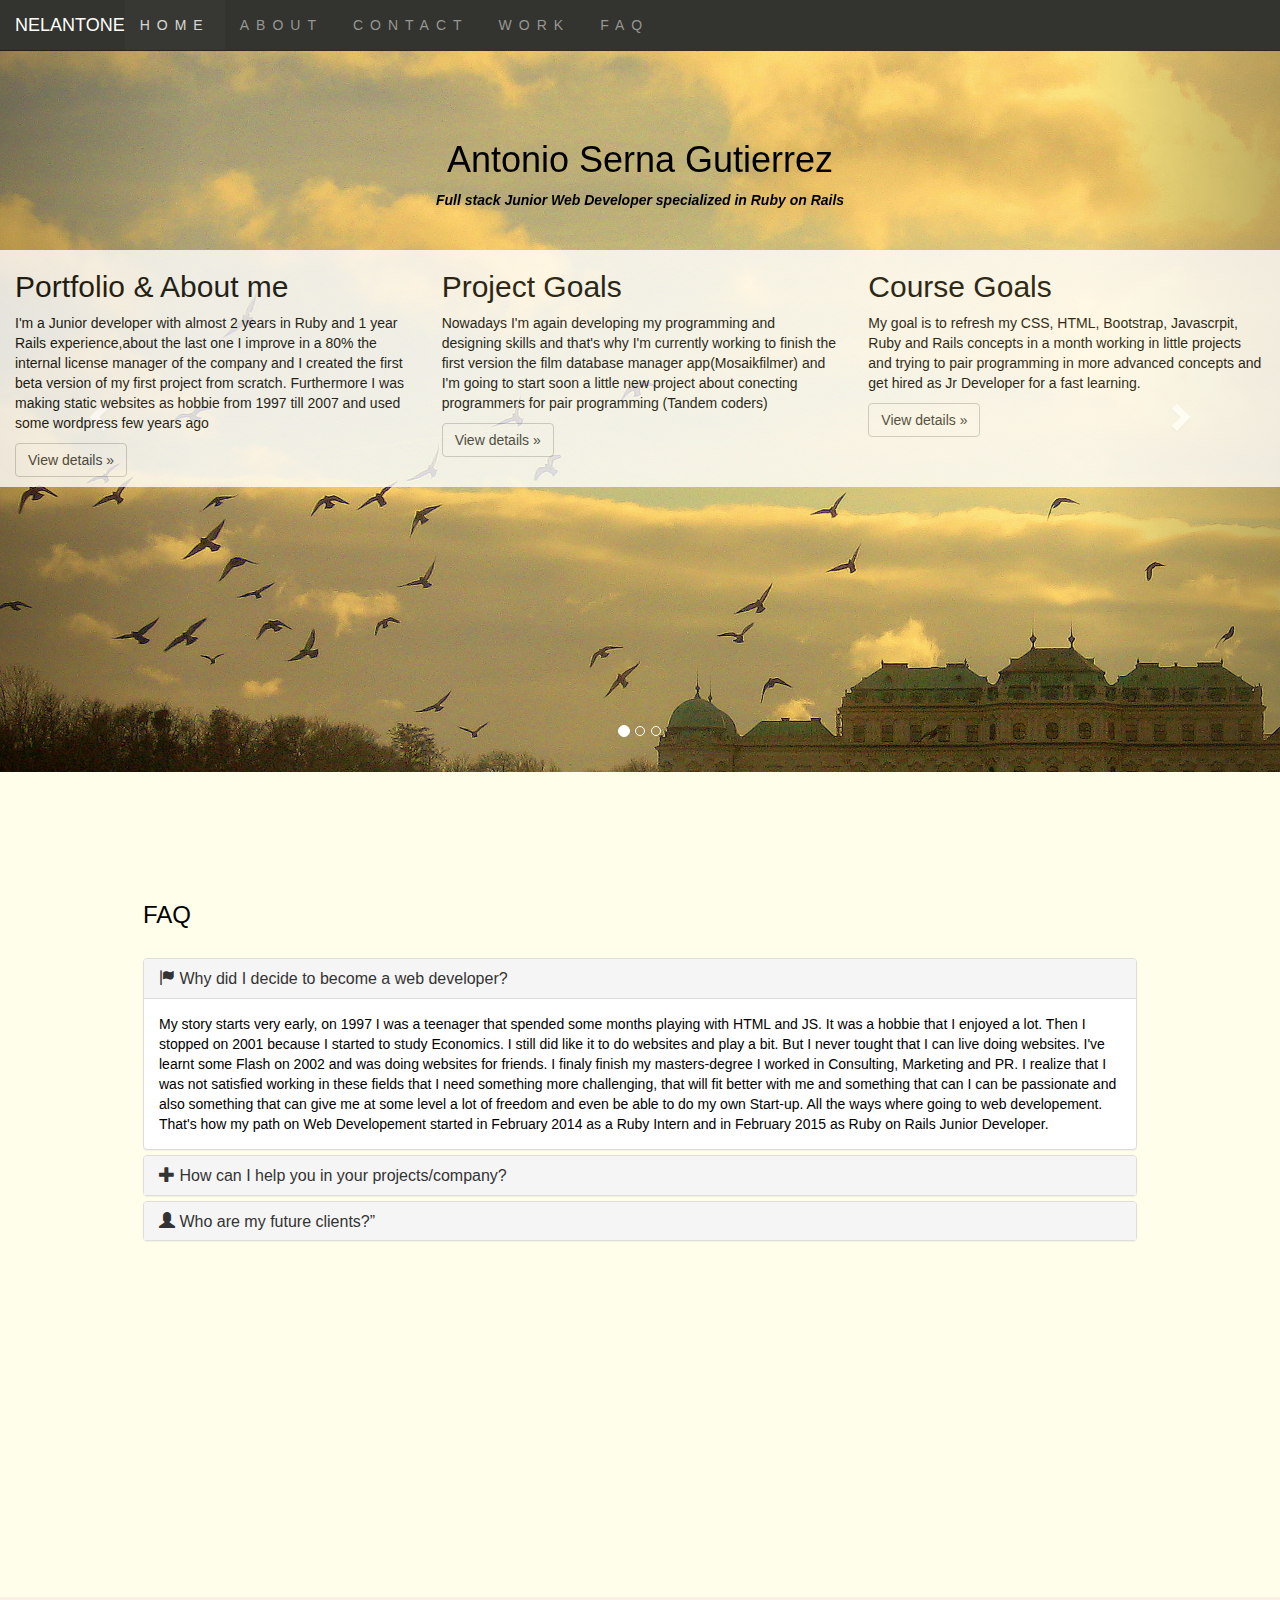
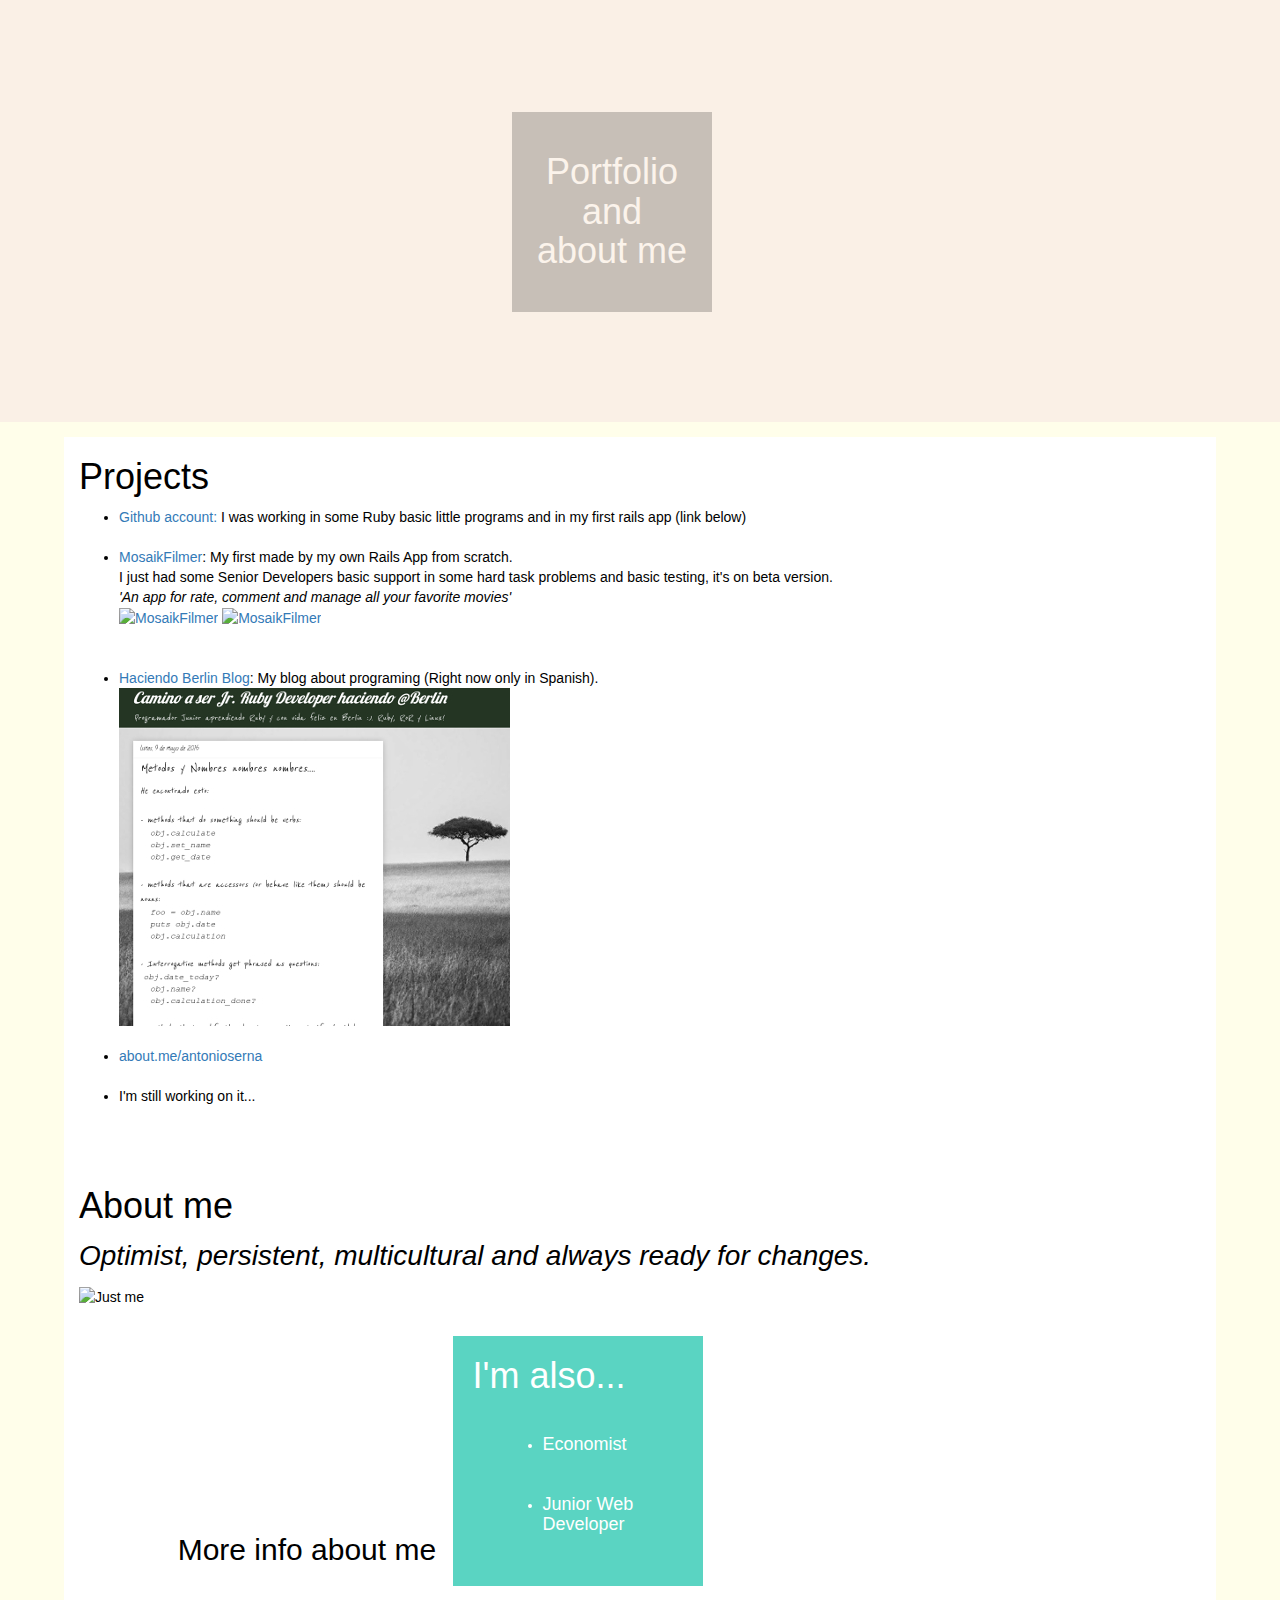
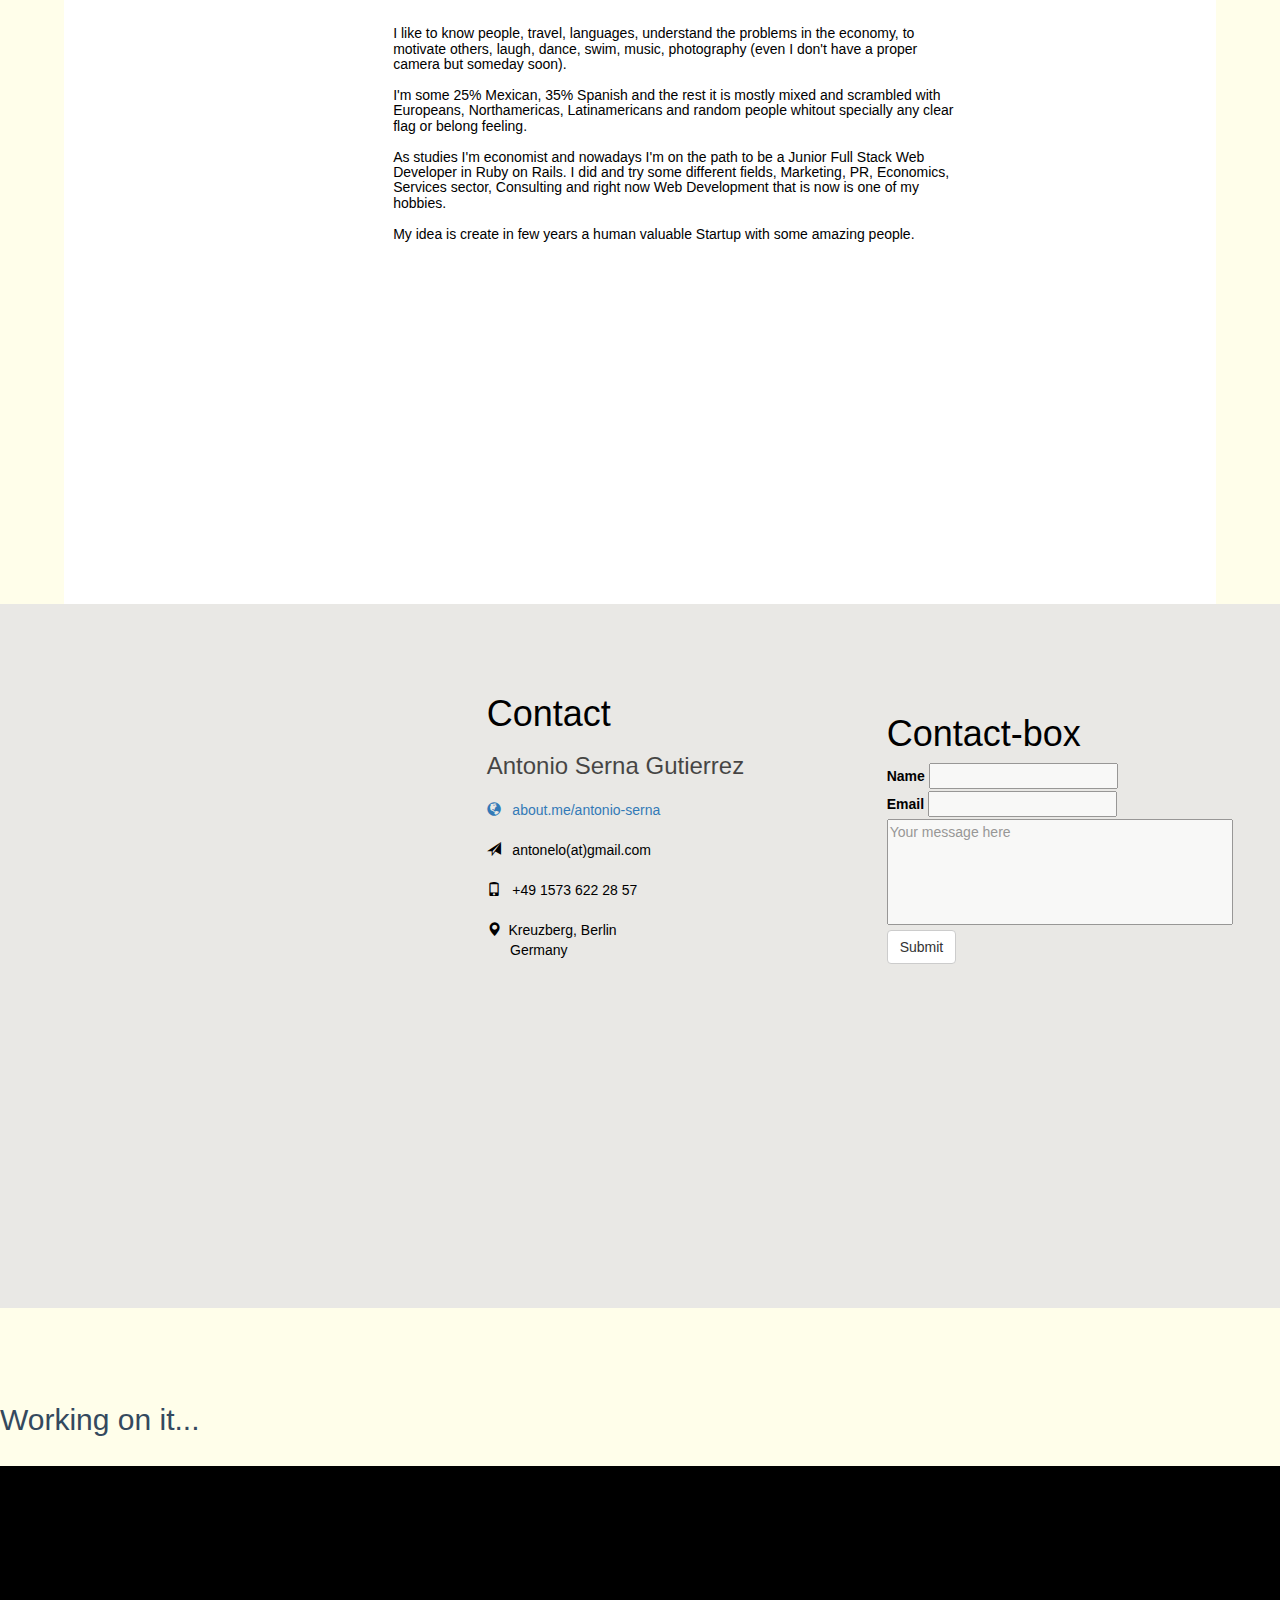
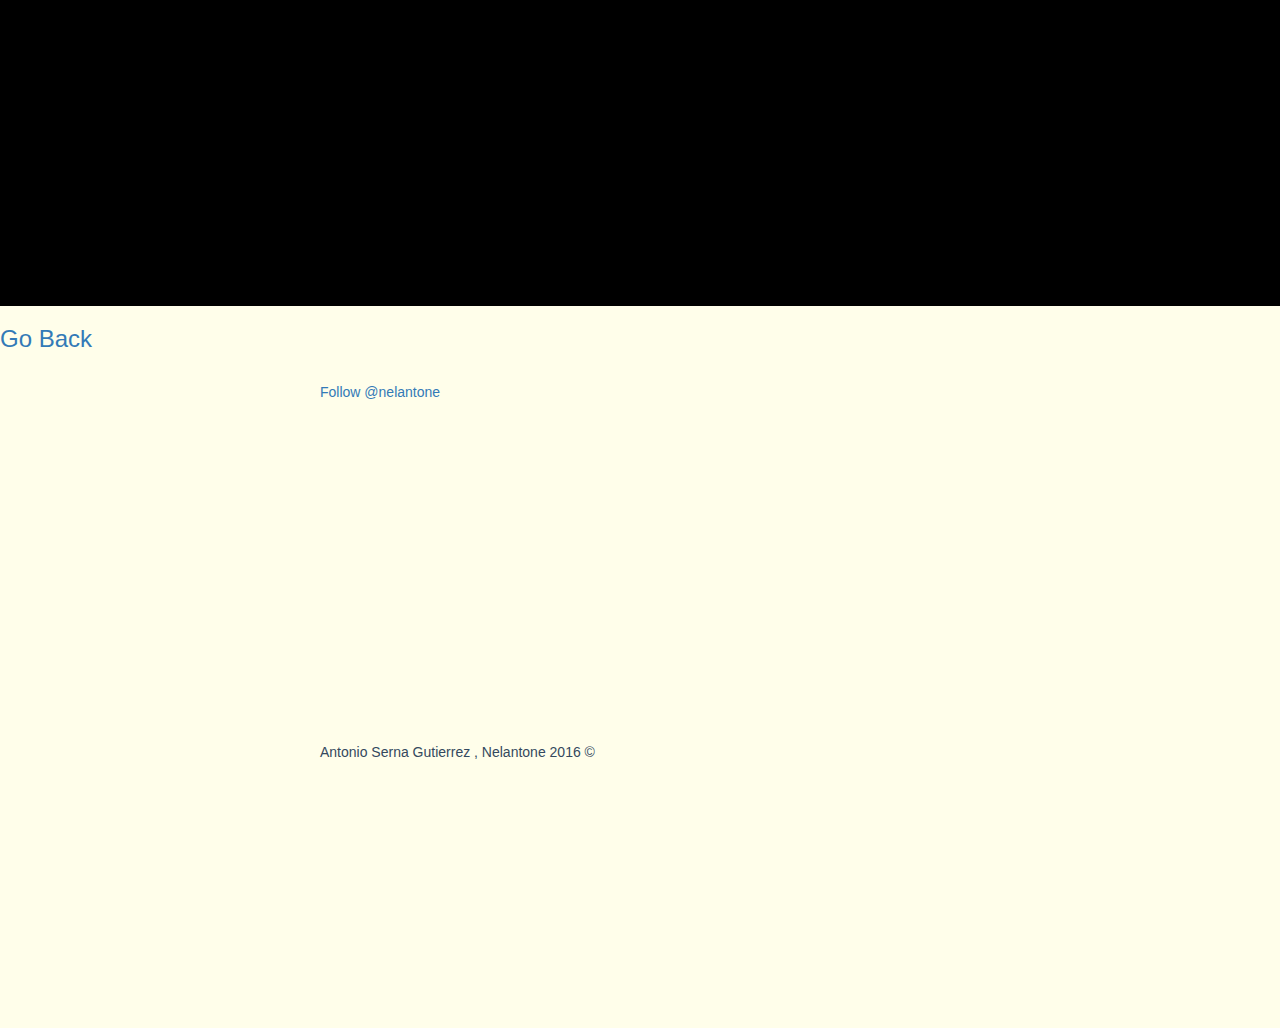
==== commit 017af12a: "Task 2.2 Done" ====
--- a/index.html
+++ b/index.html
@@ -8,7 +8,12 @@
     <link rel="stylesheet" href="https://maxcdn.bootstrapcdn.com/bootstrap/3.3.5/css/bootstrap.min.css">
     <link rel="stylesheet" href="css/style.css">
     <title>Antonio Serna Gutierrez, Jr. Ruby on Rails Developer</title>
-
+    <meta property="og:url"           content="http://nelantone.bitballoon.com/" />
+    <meta property="og:type"          content="website" />
+    <meta property="og:title"         content="Antonio Serna Gutierez, Jr Full Stack Web Developer" />
+    <meta property="og:description"   content="Hi! I'm Economist and Jr Web developer, this is my personal website " />
+    <meta property="og:image"         content="http://d33wubrfki0l68.cloudfront.net/f6a891c4a83c56234d0561c8c5420879c428b463/fea6d/img/anto_2.jpg" />
+    <script src="//platform.linkedin.com/in.js" type="text/javascript"></script>
     <!-- Bootstrap core CSS -->
     <!-- Custom styles for this template go here -->
     <!-- HTML5 shim and Respond.js for IE8 support of HTML5 elements and media queries -->
@@ -16,6 +21,15 @@
       <script src="https://oss.maxcdn.com/html5shiv/3.7.2/html5shiv.min.js"></script>
       <script src="https://oss.maxcdn.com/respond/1.4.2/respond.min.js"></script>
     <![endif]-->
+    <script>!function(d,s,id){var js,fjs=d.getElementsByTagName(s)[0],p=/^http:/.test(d.location)?'http':'https';if(!d.getElementById(id)){js=d.createElement(s);js.id=id;js.src=p+'://platform.twitter.com/widgets.js';fjs.parentNode.insertBefore(js,fjs);}}(document, 'script', 'twitter-wjs');</script>
+    <div id="fb-root"></div>
+    <script>(function(d, s, id) {
+      var js, fjs = d.getElementsByTagName(s)[0];
+      if (d.getElementById(id)) return;
+      js = d.createElement(s); js.id = id;
+      js.src = "//connect.facebook.net/en_US/sdk.js#xfbml=1&version=v2.6";
+      fjs.parentNode.insertBefore(js, fjs);
+    }(document, 'script', 'facebook-jssdk'));</script>
   </head>
   <body data-spy="scroll" data-target=".navbar">
     <!-- Collect the nav links, forms, and other content for toggling -->
@@ -35,7 +49,7 @@
             </div> <!--end projectName -->
         </div> <!--end navbar-header -->
         <div class="navbar-collapse collapse">
-          <ul class="nav navbar-nav navbar-right">
+          <ul class="nav navbar-nav">
               <li><a href="#home">Home</a></li>
               <li><a href="#about-me">About</a></li>
               <li><a href="#contact">Contact</a></li>
@@ -46,7 +60,7 @@
       </div> <!-- end nav container-->
     </nav> <!-- end navbar-->
     <!-- <div class="nav index navbar">  <nav class="nav index navbar navbar-inverse navbar-fixed-top" role="navigation">
-      <div class= "col-md-2 col-xs-12">
+      <div class= "s-md-2 col-xs-12">
         <a href="#home">Home</a>
       </div>
       <ul class= "col-md-2 col-xs-12">
@@ -277,7 +291,7 @@
       </div><!-- /all-content -->
       <div class="all-content contact" id="contact">
         <div class="container contact">
-          <div class="contact-square">
+          <div class="contact-square col-lg-8 col-md-8">
             <h1>Contact</h1>
             <div id="name">
               <h3>antonio serna gutierrez<h3>
@@ -294,9 +308,24 @@
             <div id="address">
               <span class="glyphicon glyphicon-map-marker"></span>&nbsp; Kreuzberg, Berlin
               <br>
-               &nbsp;&nbsp;&nbsp;&nbsp;&nbsp;&nbsp;Germany
+              &nbsp;&nbsp;&nbsp;&nbsp;&nbsp;&nbsp;Germany
             </div><!-- /address -->
           </div><!-- contact-square -->
+          <form>
+            <br>
+            <div class="form-group col-lg-8 col-md-8" >
+              <h1>Contact-box</h1>
+              <label for="name" >Name</label>
+              <input type="textBox" id="name" required=”required” minlength=3>
+              <br>
+              <label for="email">Email</label>
+              <input type="email" id="email" required=”required” minlength=5>
+              <br>
+              <textarea style="resize:none" cols="40" rows="5" placeholder="Your message here" class="message-box" minlength=10></textarea>
+              <br>
+              <button type="submit" class="btn btn-default">Submit</button>
+            </div>
+          </form>
         </div><!-- end container contact -->
       </div><!-- /all-content -->
       <div id="working_on_it">
@@ -304,13 +333,32 @@
       <br>
       <div class="bottom_bg">
           <div class="container">
-              <br> <br> <br> <br> <br> <br> <br> <br> <br> <br> <br> <br> <br> <br> <br> <br> <br> <br> <br> <br>
-              </div><!-- /cont -->
+              <br> <br> <br> <br> <br> <br> <br> <br> <br> <br> <br> <br> <br> <br> <br> <br> <br> <br> <br> <br><br> <br>
+            </div><!-- /cont -->
           </div><!-- /container -->
       </div><!-- /bottom_bg-->
       <h3><a href="javascript:history.back()">Go Back</a></h3>
       <br>
-    </div><!-- /all content -->
+      <footer>
+        <p>
+          <a href="https://twitter.com/nelantone" class="twitter-follow-button" data-show-count="false">Follow @nelantone</a> <script>!function(d,s,id){var js,fjs=d.getElementsByTagName(s)[0],p=/^http:/.test(d.location)?'http':'https';if(!d.getElementById(id)){js=d.createElement(s);js.id=id;js.src=p+'://platform.twitter.com/widgets.js';fjs.parentNode.insertBefore(js,fjs);}}(document, 'script', 'twitter-wjs');</script>
+        </p>
+        <p>
+          <!-- Your share button code -->
+          <div class="fb-share-button"
+            data-href="http://nelantone.bitballoon.com/"
+            data-layout="button_count">
+          </div>
+          <script type="IN/MemberProfile" data-id="https://www.linkedin.com/in/antonioserna" data-format="hover"></script>
+        </p>
+        <p>
+          <iframe width="560" height="315" src="https://www.youtube.com/embed/RLgidLHCSk8?list=PL466C197FD84723D0" frameborder="0" allowfullscreen></iframe>
+        <p/>
+      Antonio Serna Gutierrez , Nelantone 2016 &copy
+      </footer>
+    </div>
+
+    <!-- /all content -->
     <!-- ============================= -->
     <!-- All your JavaScript comes now -->
     <!-- ============================= -->
--- a/css/style.css
+++ b/css/style.css
@@ -208,6 +208,13 @@
   background-repeat: no-repeat;
 }
 
+#name,
+#email,
+.message-box {
+  opacity: 0.7;
+    filter: alpha(opacity=70); /* For IE8 and earlier */
+}
+
 /**** FAQ page ****/
 
 .container.faq {
@@ -264,12 +271,28 @@
 }
 
 .navbar-toggle {
-  float: left;
+  float: inherit;
   margin-left: 5px;
   }
 
 .navbar-nav {
   margin: 0 0 0 -15px;
+}
+
+footer{
+  display: block;
+  margin: auto;
+  width: 50%;
+}
+
+.form-control{
+  width: 70%;
+}
+
+.form-group {
+  display: inline-block;
+  position: absolute;
+  float: left;
 }
 
 /*****Media*****/
@@ -316,6 +339,10 @@
     filter: alpha(opacity=70); /* For IE8 and earlier */
   }
 
+  .form-group {
+    padding-left: 200px;
+  }
+
   .contact-square h1{
     font-size: 20px;
 
@@ -323,5 +350,9 @@
   #name h3{
     font-size: 15px;
   }
-  .navbar-nav { margin
+
+  footer{
+  display: block;
+  margin: 0;
+  }
 }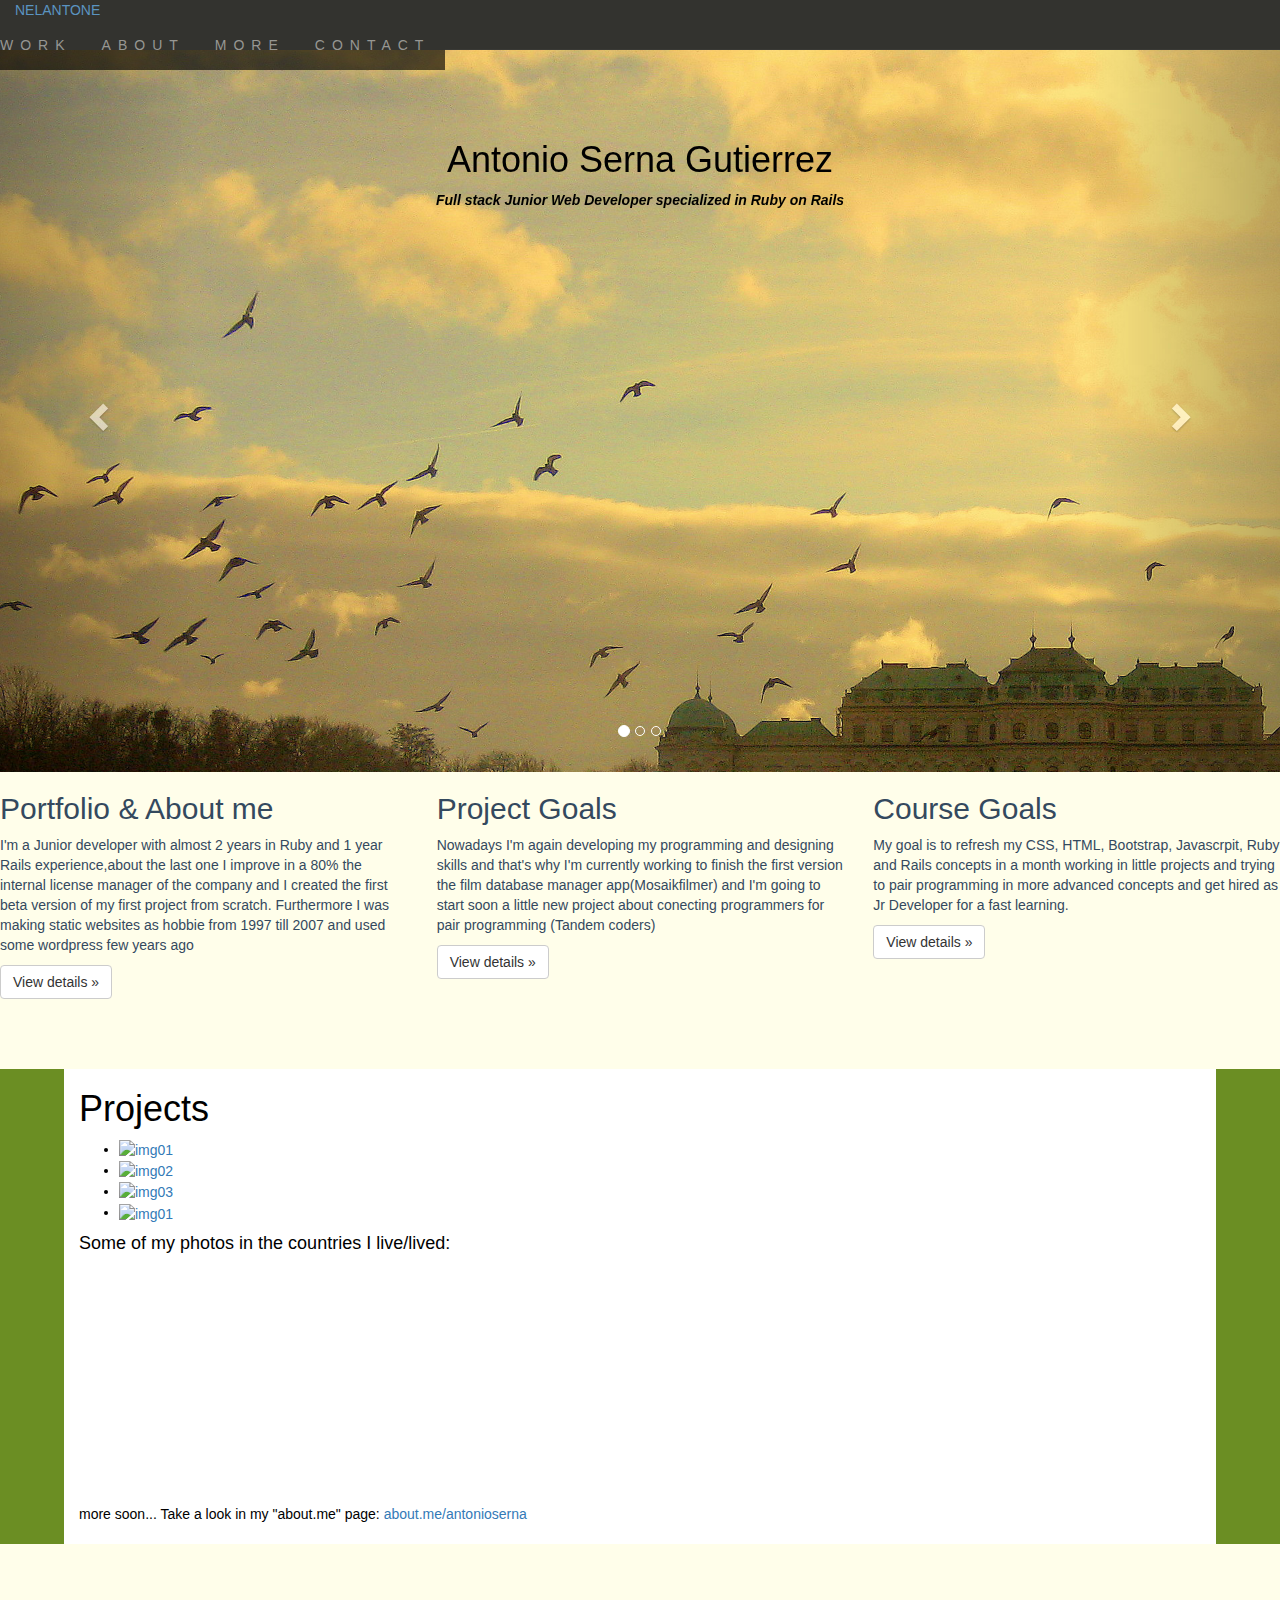
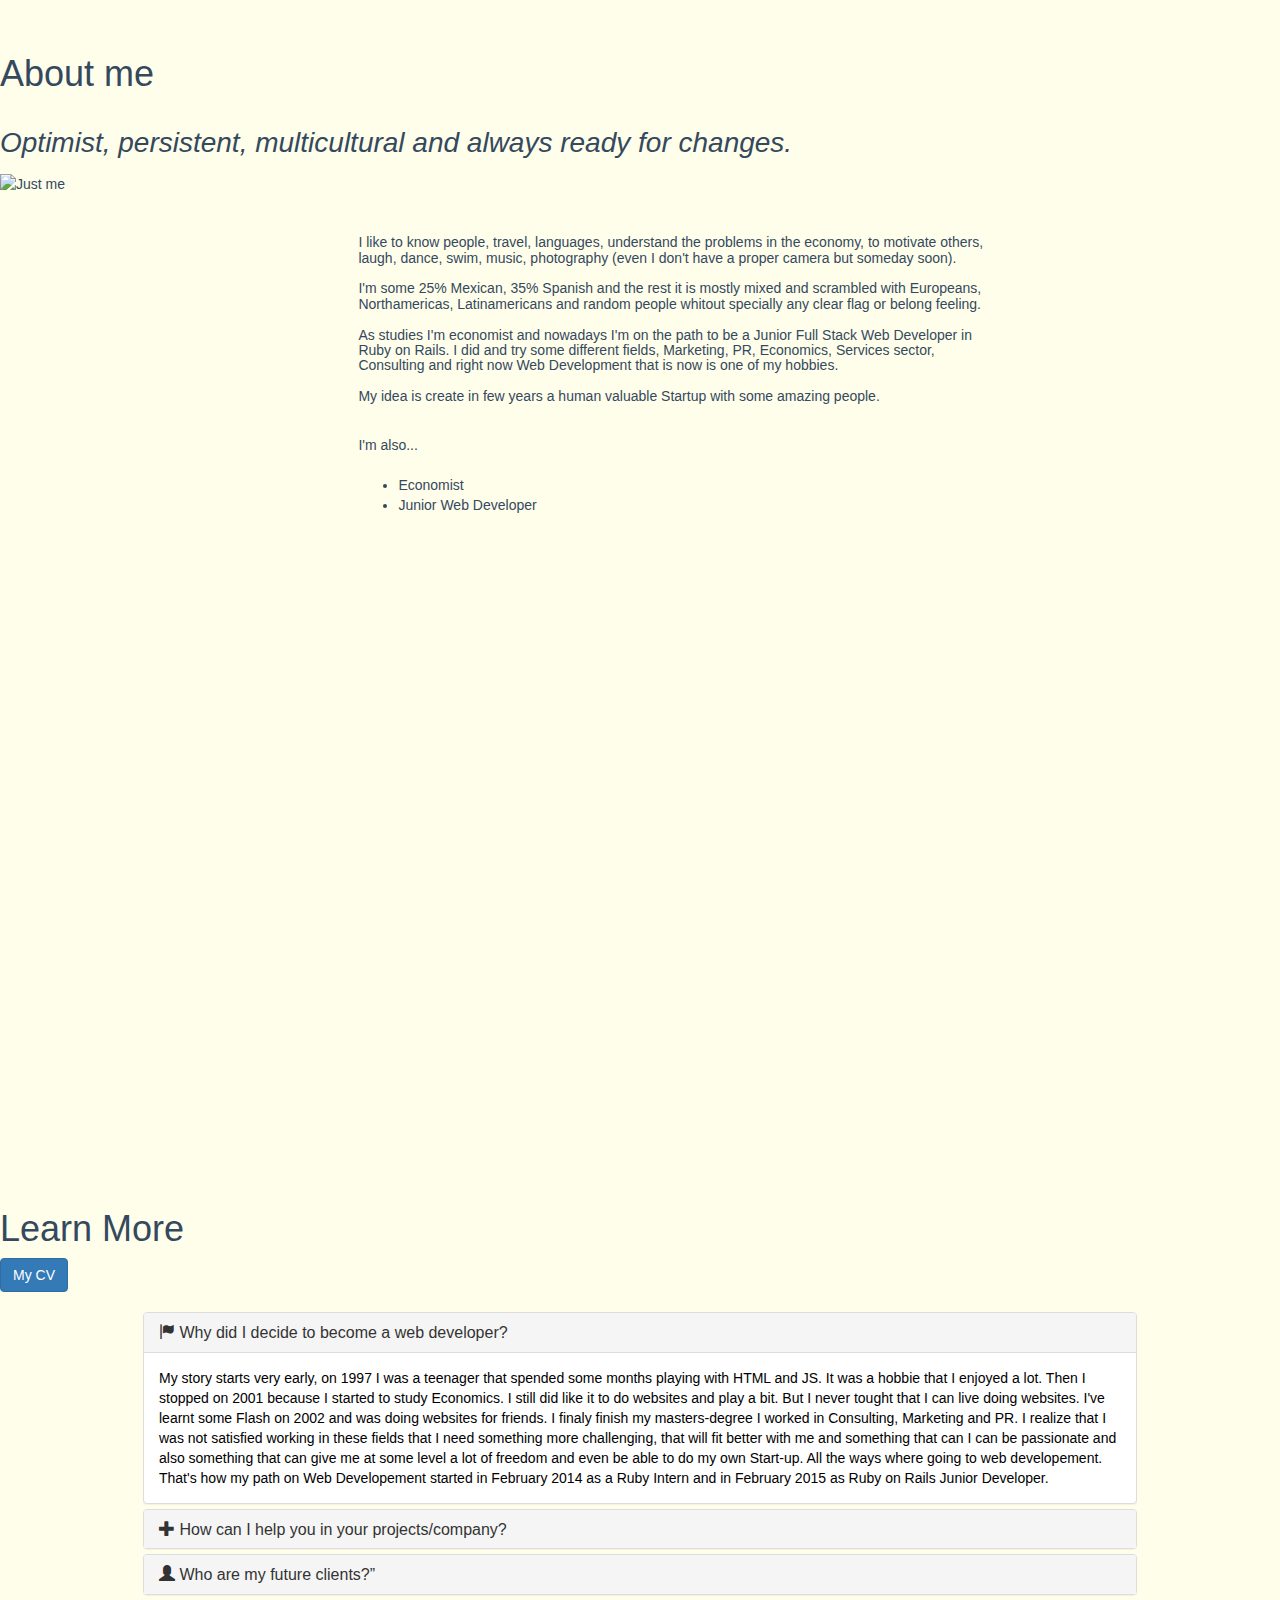
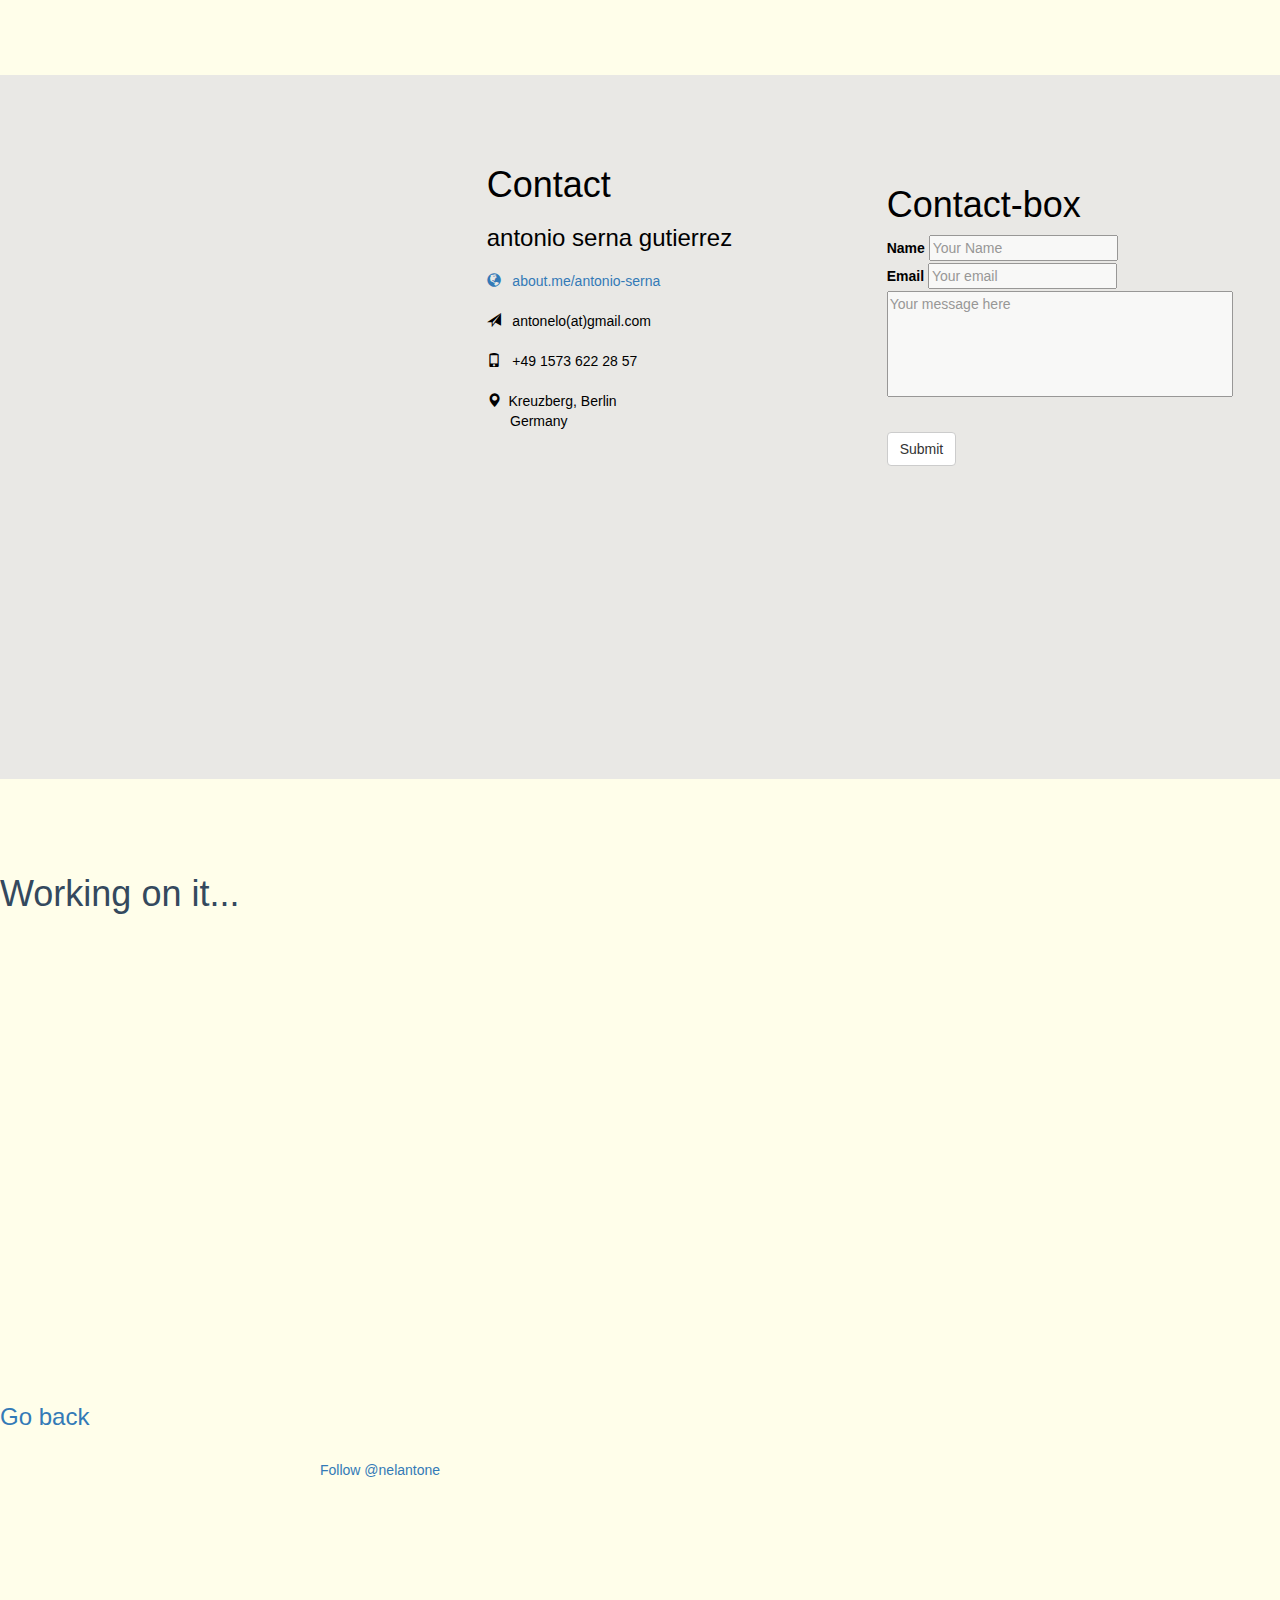
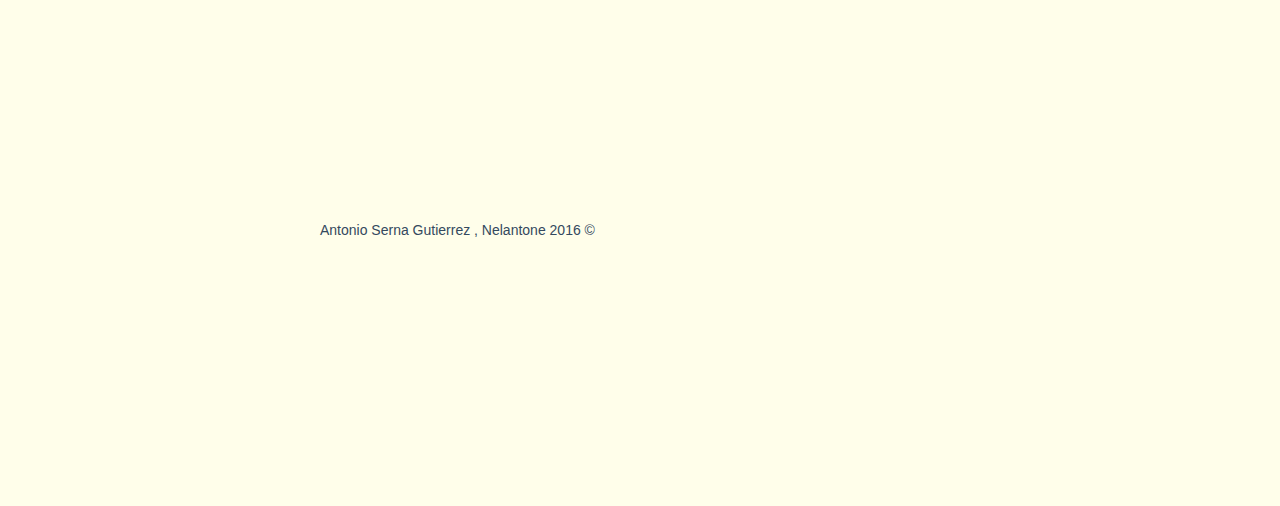
==== commit a5cf81df: "fix 2.2 with a JS validator" ====
--- a/index.html
+++ b/index.html
@@ -1,10 +1,13 @@
 <!DOCTYPE html>
 
-<html lang="en"><head><meta http-equiv="Content-Type" content="text/html; charset=UTF-8">
-
-    <meta http-equiv="X-UA-Compatible" content="IE=edge">
+<html lang="en">
+  <head>
+    <meta http-equiv="Content-Type" content="text/html; charset=UTF-8" />
+    <meta http-equiv="X-UA-Compatible" content="IE=edge" />
     <meta name="viewport" content="width=device-width, initial-scale=1">
     <!-- The above 3 meta tags *must* come first in the head; any other head content must come *after* these tags -->
+    <link rel="stylesheet" type="text/css" href="css/default.css" />
+    <link rel="stylesheet" type="text/css" href="css/component.css" />
     <link rel="stylesheet" href="https://maxcdn.bootstrapcdn.com/bootstrap/3.3.5/css/bootstrap.min.css">
     <link rel="stylesheet" href="css/style.css">
     <title>Antonio Serna Gutierrez, Jr. Ruby on Rails Developer</title>
@@ -21,69 +24,44 @@
       <script src="https://oss.maxcdn.com/html5shiv/3.7.2/html5shiv.min.js"></script>
       <script src="https://oss.maxcdn.com/respond/1.4.2/respond.min.js"></script>
     <![endif]-->
-    <script>!function(d,s,id){var js,fjs=d.getElementsByTagName(s)[0],p=/^http:/.test(d.location)?'http':'https';if(!d.getElementById(id)){js=d.createElement(s);js.id=id;js.src=p+'://platform.twitter.com/widgets.js';fjs.parentNode.insertBefore(js,fjs);}}(document, 'script', 'twitter-wjs');</script>
-    <div id="fb-root"></div>
-    <script>(function(d, s, id) {
-      var js, fjs = d.getElementsByTagName(s)[0];
-      if (d.getElementById(id)) return;
-      js = d.createElement(s); js.id = id;
-      js.src = "//connect.facebook.net/en_US/sdk.js#xfbml=1&version=v2.6";
-      fjs.parentNode.insertBefore(js, fjs);
-    }(document, 'script', 'facebook-jssdk'));</script>
+    <script src="js/modernizr.custom.js"></script>
   </head>
   <body data-spy="scroll" data-target=".navbar">
     <!-- Collect the nav links, forms, and other content for toggling -->
-    <nav class="nav navbar navbar-inverse navbar-fixed-top navbar-right" role="navigation">
+    <nav class="nav navbar navbar-inverse navbar-fixed-top" >
       <div class="container-fluid">
         <div class="navbar-header">
-          <div class="navbar-header">
-            <button type="button" class="navbar-toggle" data-toggle="collapse"
-            data-target=".navbar-collapse">
-              <span class="sr-only">Toggle navigation</span>
-              <span class="icon-bar"></span>
-              <span class="icon-bar"></span>
-              <span class="icon-bar"></span>
-            </button>
-            <div class="projectName navbar-brand">
-              <a href="#">nelantone</a>
-            </div> <!--end projectName -->
+          <button type="button" class="navbar-toggle navbar-right" data-toggle="collapse"
+          data-target=".navbar-collapse">
+            <span class="sr-only">Toggle navigation</span>
+            <span class="icon-bar"></span>
+            <span class="icon-bar"></span>
+            <span class="icon-bar"></span>
+          </button>
+          <div class="nelantone">
+            <a href="#">NELANTONE </a>
+          </div> <!--end projectName -->
+          </div> <!--end navbar-header -->
         </div> <!--end navbar-header -->
         <div class="navbar-collapse collapse">
-          <ul class="nav navbar-nav">
-              <li><a href="#home">Home</a></li>
+          <ul class="nav navbar-nav navbar-right">
+              <li><a href="#work-section">Work</a></li>
               <li><a href="#about-me">About</a></li>
+              <li><a href="#faq-section">More</a></li>
               <li><a href="#contact">Contact</a></li>
-              <li><a href="#work-section">Work</a></li>
-              <li><a href="#faq-section">Faq</a></li>
           </ul>
         </div> <!-- nav -->
       </div> <!-- end nav container-->
     </nav> <!-- end navbar-->
-    <!-- <div class="nav index navbar">  <nav class="nav index navbar navbar-inverse navbar-fixed-top" role="navigation">
-      <div class= "s-md-2 col-xs-12">
-        <a href="#home">Home</a>
-      </div>
-      <ul class= "col-md-2 col-xs-12">
-        <li><a href="#about-me">About</a></li>
-      </ul>
-      <ul class= "col-md-2 col-xs-12">
-        <li><a href="#contact">Contact</a></li>
-      </ul>
-      <ul class= "col-md-2 col-xs-12">
-        <li><a href="#work-section">Work</a></li>
-      </ul>
-      <ul class= "col-md-2 col-xs-12">
-        <li><a href="#faq-section">Faq</a></li>
-      </ul>
-    </div> -->
     <div id="home">
     </div>
     <div class="all-content sections" >
       <div class="container title">
         <h1>Antonio Serna Gutierrez</h1>
-        <p><strong><i>Full stack Junior Web Developer specialized in Ruby on Rails</i></strong></p>
+        <div id="sml-title">
+          <strong><i>Full stack Junior Web Developer specialized in Ruby on Rails</i></strong>
+        </div><!-- end sml-title -->
       </div><!-- /container -->
-      <!-- Main jumbotron for a primary marketing message or call to action -->
       <div id="carousel-example-generic" class="carousel slide" data-ride="carousel">
         <!-- Indicators -->
         <ol class="carousel-indicators">
@@ -94,23 +72,6 @@
 
         <!-- Wrapper for slides -->
         <div class="container index">
-        <div class="row">
-          <div class="col-md-4 col-xs-12">
-            <h2>Portfolio & About me</h2>
-            <p>I'm a Junior developer with almost 2 years in Ruby and 1 year Rails experience,about the last one I improve in a 80% the internal license manager of the company and I created the first beta version of my first project from scratch. Furthermore I was making static websites as hobbie from 1997 till 2007 and used some wordpress few years ago </p>
-            <p><a class="btn btn-default" href="about.html" role="button">View details »</a></p>
-          </div><!-- /col -->
-          <div class="col-md-4">
-            <h2>Project Goals</h2>
-            <p>Nowadays I'm again developing my programming and designing skills and that's why I'm currently working to finish the first version the film database manager app(Mosaikfilmer) and I'm going to start soon a little new project about conecting programmers for pair programming (Tandem coders)</p>
-            <p><a class="btn btn-default" href="#working_on_it" role="button">View details »</a></p>
-         </div><!-- /col -->
-          <div class="col-md-4">
-            <h2>Course Goals</h2>
-            <p> My goal is to refresh my CSS, HTML, Bootstrap, Javascrpit, Ruby and Rails concepts in a month working in little projects and trying to pair programming in more advanced concepts and get hired as Jr Developer for a fast learning.</p>
-            <p><a class="btn btn-default" href="#working_on_it" role="button">View details »</a></p>
-          </div><!-- /col -->
-        </div><!-- /row -->
       </div> <!-- /container -->
       <!-- Example row of columns -->
       <div class="carousel-inner" role="listbox">
@@ -125,7 +86,7 @@
           </div>
         </div>
         <div class="item">
-          <img src="img/formentera.jpg" alt="Formentera" class="img-responsive">
+          <img src="img/formentera_m.jpg" alt="Formentera" class="img-responsive">
           <div class="carousel-caption">
           </div>
         </div>
@@ -139,134 +100,89 @@
         <span class="glyphicon glyphicon-chevron-right" aria-hidden="true"></span>
         <span class="sr-only">Next</span>
       </a>
-    </div>
-    <div class="container faq sections" id="faq-section">
-      <br><br><br>
-      <h3>FAQ</h3>
-      <br>
-      <div class="panel-group" id="accordion">
-        <div class="panel panel-default">
-          <div class="panel-heading">
-            <h4 class="panel-title">
-              <a data-toggle="collapse" data-parent="#missingcode" href="#collapseOne"><span class="glyphicon glyphicon-flag"></span>
-                Why did I decide to become a web developer?
-              </a>
-            </h4>
-          </div>
-          <div id="collapseOne" class="panel-collapse collapse in">
-            <div class="panel-body">
-              My story starts very early, on 1997 I was a teenager that spended some months playing with HTML and JS.
-              It was a hobbie that I enjoyed a lot. Then I stopped on 2001 because I started to study Economics.
-              I still did like it to do websites and play a bit. But I never tought that I can live doing websites.
-              I've learnt some Flash on 2002 and was doing websites for friends. I finaly finish my masters-degree
-              I worked in Consulting, Marketing and PR. I realize that I was not satisfied working in these fields
-              that I need something more challenging, that will fit better with me and something that can I can be
-              passionate and also something that can give me at some level a lot of freedom and even be able to do
-              my own Start-up. All the ways where going to web developement. That's how my path on Web Developement
-              started in February 2014 as a Ruby Intern and
-              in February 2015 as Ruby on Rails Junior Developer.
-            </div>
-          </div>
-        </div>
-        <div class="panel panel-default">
-          <div class="panel-heading">
-            <h4 class="panel-title">
-              <a data-toggle="collapse" data-parent="#accordion" href="#collapseTwo"><span class="glyphicon glyphicon-plus"></span>
-                How can I help you in your projects/company?
-              </a>
-            </h4>
-          </div>
-          <div id="collapseTwo" class="panel-collapse collapse">
-            <div class="panel-body">
-              I have good knowledge in Ruby and some knowledge in Rails. Nowadays I'm doind an intensive course in
-              Carrierfoundry to master my skills and be a complete Full Stack Webdeveloper
-              My level in some technologies:
-              Ruby: medium-high
-              Rails: medium
-              Rspec: basic
-              Git: high
-              JS: basic
-              CSS: medium-high
-              HTML: medium-high
-              Linux: medium *Nowadays I'm a linux user but I was also working with Mac.
-            </div>
-          </div>
-        </div>
-        <div class="panel panel-default">
-          <div class="panel-heading">
-            <h4 class="panel-title">
-              <a data-toggle="collapse" data-parent="#missingcode" href="#collapseThree"><span class="glyphicon glyphicon-user"></span>
-                Who are my future clients?”
-              </a>
-            </h4>
-          </div>
-          <div id="collapseThree" class="panel-collapse collapse">
-            <div class="panel-body">
-              I would like to start with little projects or also been part of a Start-up with Senior Developers that I can learn and go futher in
-              my knowledege.
-            </div>
-          </div>
-        </div>
-      </div>
-    </div>
-    <div id="work-section">
-      <br><br><br><br>
-    </div>
+    </div><!-- end all content sections -->
+    <div class="row">
+      <div class="col-md-4 col-xs-12">
+        <h2>Portfolio & About me</h2>
+        <p>I'm a Junior developer with almost 2 years in Ruby and 1 year Rails experience,about the last one I improve in a 80% the internal license manager of the company and I created the first beta version of my first project from scratch. Furthermore I was making static websites as hobbie from 1997 till 2007 and used some wordpress few years ago </p>
+        <p><a class="btn btn-default main" href="#about-me" role="button" title="More information" data-toggle="tooltip">View details »</a></p>
+      </div><!-- /col -->
+      <div class="col-md-4">
+        <h2>Project Goals</h2>
+        <p>Nowadays I'm again developing my programming and designing skills and that's why I'm currently working to finish the first version the film database manager app(Mosaikfilmer) and I'm going to start soon a little new project about conecting programmers for pair programming (Tandem coders)</p>
+        <p>
+          <a class="btn btn-default main" href="#working_on_it" role="button" title="More information" data-toggle="tooltip">
+            View details »
+          </a>
+        </p>
+     </div><!-- /col -->
+      <div class="col-md-4">
+        <h2>Course Goals</h2>
+        <p> My goal is to refresh my CSS, HTML, Bootstrap, Javascrpit, Ruby and Rails concepts in a month working in little projects and trying to pair programming in more advanced concepts and get hired as Jr Developer for a fast learning.</p>
+        <p><a class="btn btn-default main" href="#working_on_it" role="button" title="More information" data-toggle="tooltip" >
+          View details »</a></p>
+      </div><!-- /col -->
+    </div><!-- /row -->
+    <div id="work-section"></div>
+    <br><br><br>
     <class="about">
-      <div class="all-content">
-        <div class="header">
+      <div class="project-content">
+        <div class="container about">
+          <h1>Projects</h1>
+          <div class="work_bg" >
+            <div class="container-work">
+              <div class="main">
+                <ul id="og-grid" class="og-grid">
+                  <li>
+                    <a href="https://github.com/nelantone" data-largesrc="img/github_m.jpg" data-title="Github Nelantone" data-description="I was working in some Ruby basic little programs and in my first rails app (MosaikFilmer)">
+                      <img src="img/github_s.jpg" alt="img01"/>
+                    </a>
+                  </li>
+                  <li>
+                    <a href="https://mosaikfilmer.herokuapp.com/" data-largesrc="img/mosaikfilmer_m2.jpg" data-title= "MosaikFilmer" data-description="MosaikFilmer: My first made by my own Rails App from scratch.
+                 I just had some Senior Developers basic support in some hard task problems and basic testing, it's on beta version.
+                'An app for rate, comment and manage all your favorite movies'">
+                      <img src="img/mosaikfilmer_s2.jpg" alt="img02"/>
+                    </a>
+                  </li>
+                  <li>
+                    <a href="http://haciendoberlin.blogspot.de/" data-largesrc="img/blog_m.jpg" data-title="Antonelo's Blog" data-description="Haciendo Berlin Blog: My blog about programing (Right now only in Spanish)..">
+                      <img src="img/blog_s.jpg" alt="img03"/>
+                    </a>
+                  </li>
+                  <li>
+                    <a href="https://www.flickr.com/photos/antonelo" data-largesrc="img/flickr_m.jpg" data-title="Antonelo's Flickr" data-description="Here you can see one of my little hobbies. I like to take pictures even I'm quite amateur and I don't have a proper camera. But soon!">
+                      <img src="img/flickr_s.jpg" alt="img01"/>
+                    </a>
+                  </li>
+                </ul>
+                <a id="og-additems" href="#"></a>
+              </div>
+              <h4 id="foto-text">Some of my photos in the countries I live/lived: </h4><br>
+              <div id="photos"></div>
+            </div><!-- end container-work -->
+            <br><br><br><br><br><br><br><br><br><br><br>
+          </div><!-- end class work_bg -->
+          more soon...
+          Take a look in my "about.me" page:
+          <a href="http://about.me/antonioserna">about.me/antonioserna</a><br><br>
+        </div>
+      </div><!-- /all-content -->
+      <div class=“about-section” id="about-me">
+        <div class="bg-about" data-stellar-background-ratio="0.5">
+          <br><br>
+          <h1>About me</h1>
           <br>
-          <h1>Portfolio <br> and <br>about me</h1>
-        </div><!-- end class header -->
-        <div class="about_bg" >
-        </div><!-- end class about_bg -->
-        <div class="container about">
-          <div class="projects">
-            <h1>Projects</h1>
-            <ul>
-              <li><a href = 'https://github.com/nelantone' >Github account:</a>
-                I was working in some Ruby basic little programs and in my first rails app (link below)<br><br></li>
-              <li>
-                <a href = "https://mosaikfilmer.herokuapp.com" >MosaikFilmer</a>: My first made by my own Rails App from scratch.
-                <br> I just had some Senior Developers basic support in some hard task problems and basic testing, it's on beta version.
-                <br><i>'An app for rate, comment and manage all your favorite movies'</i>
-                <br>
-              <div class="mosaik-imgs">
-                <a href = "https://mosaikfilmer.herokuapp.com"><img src= "img/mosaikfilmer_s.jpg" alt="MosaikFilmer" id="mosaik1"></a>
-                <a href = "https://mosaikfilmer.herokuapp.com"><img src= "img/mosaikfilmer_s2.jpg" alt="MosaikFilmer" id="mosaik2"></a><br><br><br>
-              </div><!-- end mosaik-imgs -->
-              </li>
-              <li><a href = "http://haciendoberlin.blogspot.de/" >Haciendo Berlin Blog</a>: My blog about programing (Right now only in Spanish).
-                <a href = "http://haciendoberlin.blogspot.de/"><img src= "img/blog.jpg" alt="Blog" id="blog1"></a><br><br>
-              </li>
-              <li><a href="http://about.me/antonioserna">about.me/antonioserna</a><br><br></li>
-              <li>I'm still working on it...</li>
-            </ul>
-          </div><!-- end projects -->
-          <div class=“about-section sections” id="about-me">
-            <h1>About me</h1>
-            <div class="intro">
-              <p>
-                Optimist, persistent, multicultural and always ready for changes.
-              </p>
-            </div> <!-- end intro -->
-            <div class="image">
-              <img src="img/anto_2.jpg" alt="Just me">
-            </div><!-- end image -->
-            <h2 class="title_inf">
-              More info about me
-            </h2>
-            <div class="intro column">
-              <div class="skills column">
-                <h1>I'm also...</h1>
-                <br>
-                <ul id="skill-list">
-                  <li><h4>Economist</h4><br></li>
-                  <li><h4>Junior Web Developer</h4><br></li>
-                </ul>
-              </div><!-- end skills column -->
-            </div><!-- end intro column -->
-            <h5 class="description">
+          <div class="intro">
+            <p>
+              Optimist, persistent, multicultural and always ready for changes.
+            </p>
+          </div> <!-- end intro -->
+          <div class="tonioImage">
+            <img src="img/anto_2.jpg" alt="Just me">
+          </div><!-- end tonioImage -->
+          <div class="description">
+            <h5>
             <br>
             <br>
             I like to know people, travel, languages, understand the problems in the economy, to motivate others,
@@ -284,16 +200,115 @@
             <br><br>
             My idea is create in few years a human valuable Startup with some amazing people.
             <br>
-            <br>
             </h5>
-          </div><!-- end about-section-->
-        </div><!-- end container -->
-      </div><!-- /all-content -->
+            <br>
+            I'm also...
+            <br>
+            <br>
+            <ul>
+              <li>Economist<br></li>
+              <li>Junior Web Developer<br></li>
+            </ul>
+            <br>
+            <br><br><br><br><br><br><br>
+            <div id="faq-section">
+            </div>
+            <br><br><br><br><br><br>
+          </div>
+        </div><!-- end class description -->
+      </div><!-- end about-section-->
+      <div class="row.faq">
+        <h1 class="learn-more">Learn More</h1>
+        <button class="btn btn-primary" data-toggle="modal" data-target=".bs-example-modal-sm" data-backdrop="static"  data-keyboard="false">My CV</button>
+        <div class="modal-button"></div>
+      </div>
+      <br>
+      <div class="container faq" >
+        <!-- Small modal -->
+        <div class="modal fade bs-example-modal-sm" tabindex="-1" role="dialog" aria-labelledby="mySmallModalLabel" aria-hidden="true" >
+          <div class="modal-dialog modal-lg">
+            <div class="modal-content" data-stellar-background-ratio="0.5" >
+              <button type="button" class="close" data-dismiss="modal" aria-label="Close"><span aria-hidden="true">&times;</span></button>
+              <div class="modal-header">
+                <h4 class="modal-title" id="myModalLabel">Resume</h4>
+              </div>
+              <div class="modal-body" >
+                <embed id="CV-Resume" src="antonio_serna_CV_2016.pdf" >
+              </div>
+            </div>
+          </div>
+        </div>
+        <div class="panel-group" id="accordion">
+          <div class="panel panel-default">
+            <div class="panel-heading">
+              <h4 class="panel-title">
+                <a data-toggle="collapse" data-parent="#missingcode" href="#collapseOne"><span class="glyphicon glyphicon-flag"></span>
+                  Why did I decide to become a web developer?
+                </a>
+              </h4>
+            </div>
+            <div id="collapseOne" class="panel-collapse collapse in">
+              <div class="panel-body">
+                My story starts very early, on 1997 I was a teenager that spended some months playing with HTML and JS.
+                It was a hobbie that I enjoyed a lot. Then I stopped on 2001 because I started to study Economics.
+                I still did like it to do websites and play a bit. But I never tought that I can live doing websites.
+                I've learnt some Flash on 2002 and was doing websites for friends. I finaly finish my masters-degree
+                I worked in Consulting, Marketing and PR. I realize that I was not satisfied working in these fields
+                that I need something more challenging, that will fit better with me and something that can I can be
+                passionate and also something that can give me at some level a lot of freedom and even be able to do
+                my own Start-up. All the ways where going to web developement. That's how my path on Web Developement
+                started in February 2014 as a Ruby Intern and
+                in February 2015 as Ruby on Rails Junior Developer.
+              </div>
+            </div>
+          </div>
+          <div class="panel panel-default">
+            <div class="panel-heading">
+              <h4 class="panel-title">
+                <a data-toggle="collapse" data-parent="#accordion" href="#collapseTwo"><span class="glyphicon glyphicon-plus"></span>
+                  How can I help you in your projects/company?
+                </a>
+              </h4>
+            </div>
+            <div id="collapseTwo" class="panel-collapse collapse">
+              <div class="panel-body">
+                I have good knowledge in Ruby and some knowledge in Rails. Nowadays I'm doind an intensive course in
+                Carrierfoundry to master my skills and be a complete Full Stack Webdeveloper
+                My level in some technologies:
+                Ruby: medium-high
+                Rails: medium
+                Rspec: basic
+                Git: high
+                JS: basic
+                CSS: medium-high
+                HTML: medium-high
+                Linux: medium *Nowadays I'm a linux user but I was also working with Mac.
+              </div>
+            </div>
+          </div>
+          <div class="panel panel-default">
+            <div class="panel-heading">
+              <h4 class="panel-title">
+                <a data-toggle="collapse" data-parent="#missingcode" href="#collapseThree"><span class="glyphicon glyphicon-user"></span>
+                  Who are my future clients?”
+                </a>
+              </h4>
+            </div>
+            <div id="collapseThree" class="panel-collapse collapse">
+              <div class="panel-body">
+                I would like to start with little projects or also been part of a Start-up with Senior Developers that I can learn and go futher in
+                my knowledege.
+              </div>
+            </div>
+          </div>
+        </div>
+      </div><!-- end container faq -->
+      <br><br><br>
       <div class="all-content contact" id="contact">
         <div class="container contact">
           <div class="contact-square col-lg-8 col-md-8">
             <h1>Contact</h1>
-            <div id="name">
+            <div id="my-name">
               <h3>antonio serna gutierrez<h3>
             </div><!-- /name -->
               <a href="http://about.me/antonioserna"><span class="glyphicon glyphicon-globe"></span> &nbsp; about.me/antonio-serna</a>
@@ -313,31 +328,31 @@
           </div><!-- contact-square -->
           <form>
             <br>
-            <div class="form-group col-lg-8 col-md-8" >
+            <div class="form-group col-lg-4 col-md-10" >
               <h1>Contact-box</h1>
               <label for="name" >Name</label>
-              <input type="textBox" id="name" required=”required” minlength=3>
+              <input type="textBox" id="name" required=”required” minlength=3 placeholder="Your name">
               <br>
               <label for="email">Email</label>
-              <input type="email" id="email" required=”required” minlength=5>
-              <br>
-              <textarea style="resize:none" cols="40" rows="5" placeholder="Your message here" class="message-box" minlength=10></textarea>
-              <br>
-              <button type="submit" class="btn btn-default">Submit</button>
+              <input type="email" id="email" required=”required” minlength=5 placeholder="Your email">
+              <br>
+              <textarea style="resize:none" cols="40" rows="5" placeholder="Your message here" class="message-box" minlength=8></textarea>
+              <p id="visible-comment"></p>
+              <br>
+              <button id="button" type="submit" class="btn btn-default">Submit</button>
             </div>
           </form>
         </div><!-- end container contact -->
       </div><!-- /all-content -->
       <div id="working_on_it">
-      <h2>Working on it...</h2>
+      <h1>Working on it...</h1>
       <br>
-      <div class="bottom_bg">
+      <div class="end_bg" data-stellar-background-ratio="0.3">
           <div class="container">
               <br> <br> <br> <br> <br> <br> <br> <br> <br> <br> <br> <br> <br> <br> <br> <br> <br> <br> <br> <br><br> <br>
-            </div><!-- /cont -->
           </div><!-- /container -->
-      </div><!-- /bottom_bg-->
-      <h3><a href="javascript:history.back()">Go Back</a></h3>
+      </div><!-- /end_bg-->
+      <h3><a href="javascript:history.back()">Go back</a></h3>
       <br>
       <footer>
         <p>
@@ -368,17 +383,9 @@
     <!-- Can place script tags with JavaScript files here -->
     <script src="https://ajax.googleapis.com/ajax/libs/jquery/1.11.3/jquery.min.js"></script><!-- Jquery -->
     <script src="https://maxcdn.bootstrapcdn.com/bootstrap/3.3.5/js/bootstrap.min.js"></script><!-- Bootstrap core JS -->
-    <script type="text/javascript">
-      var $root = $('html, body');
-        $('.navbar-nav a').click(function() {
-            var href = $.attr(this, 'href');
-            $root.animate({
-                scrollTop: $(href).offset().top
-            }, 500, function () {
-                window.location.hash = href;
-            });
-            return false;
-        });
-    </script>
+    <script src="js/jquery.stellar.min.js" ></script>
+    <script src="js/scripts.js"></script>
+    <script src="js/grid.js"></script>
+    <script src="js/work.js"></script>
   </body>
 </html>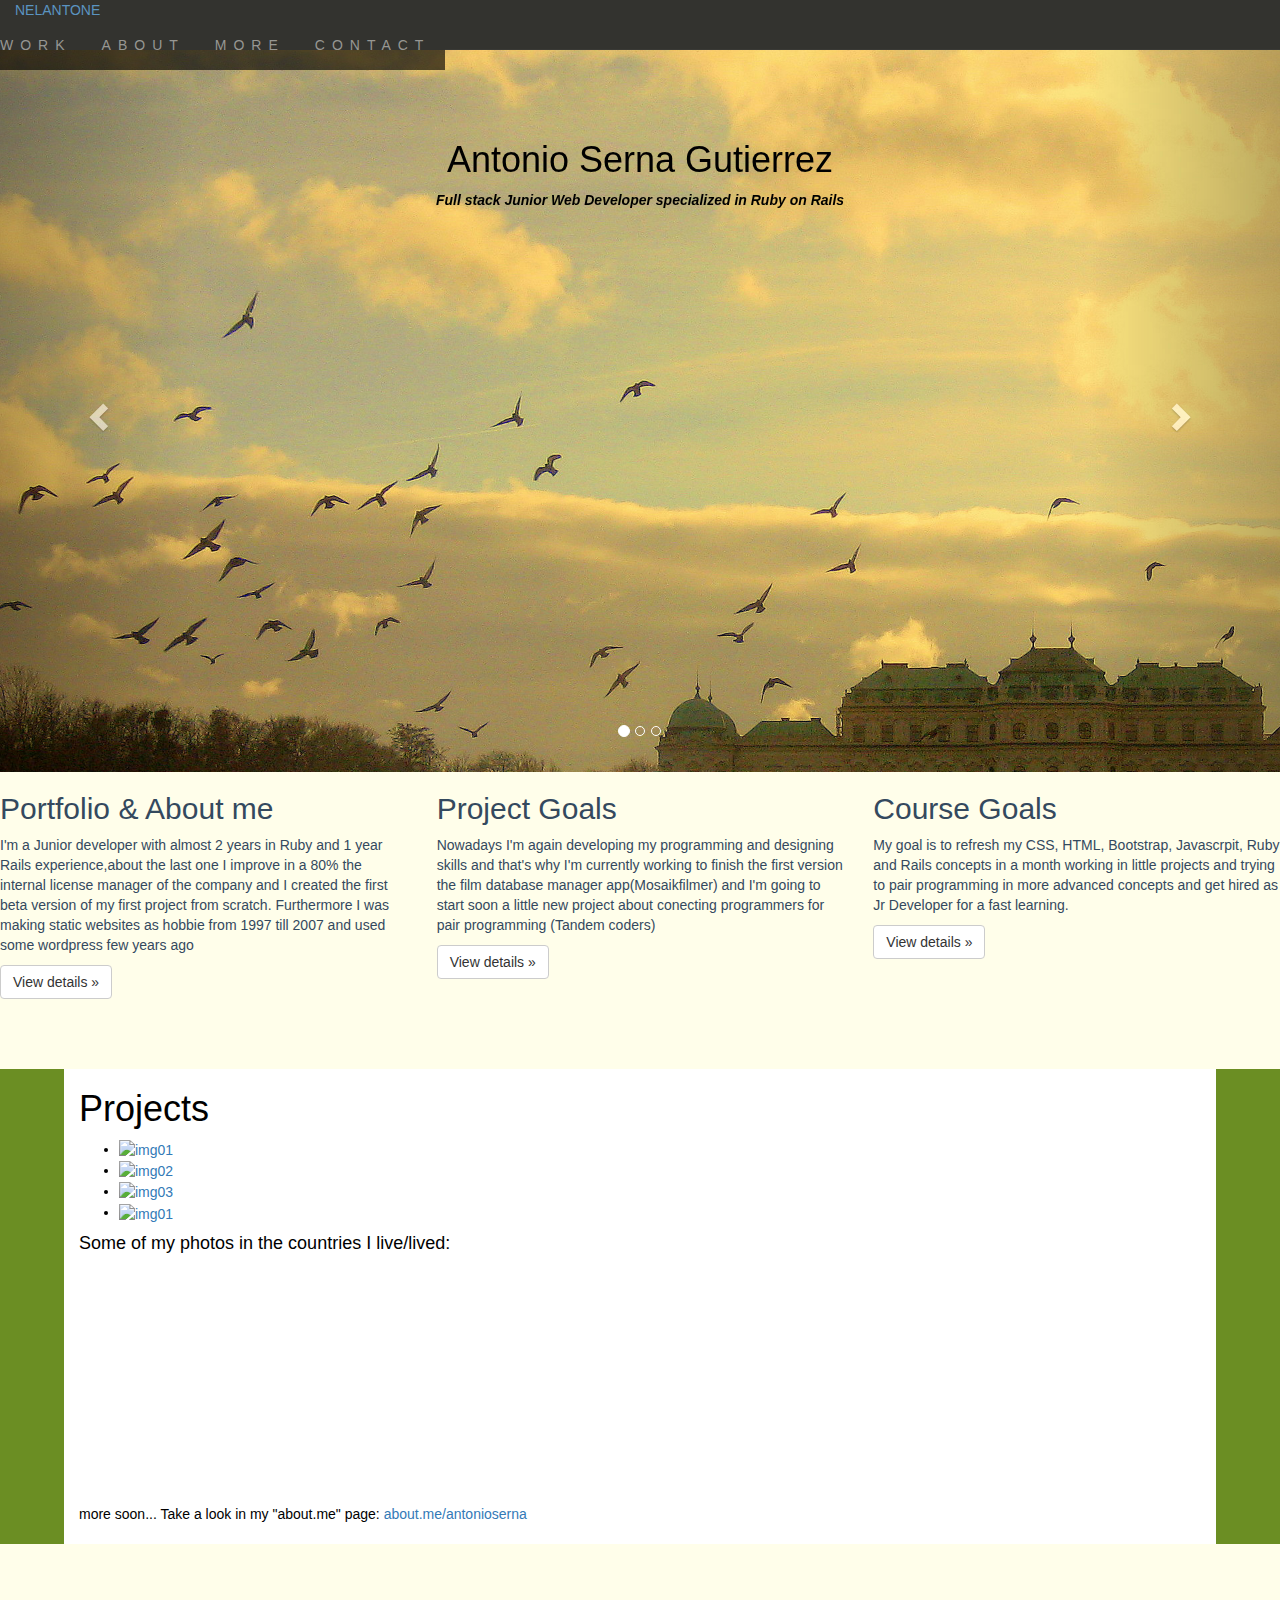
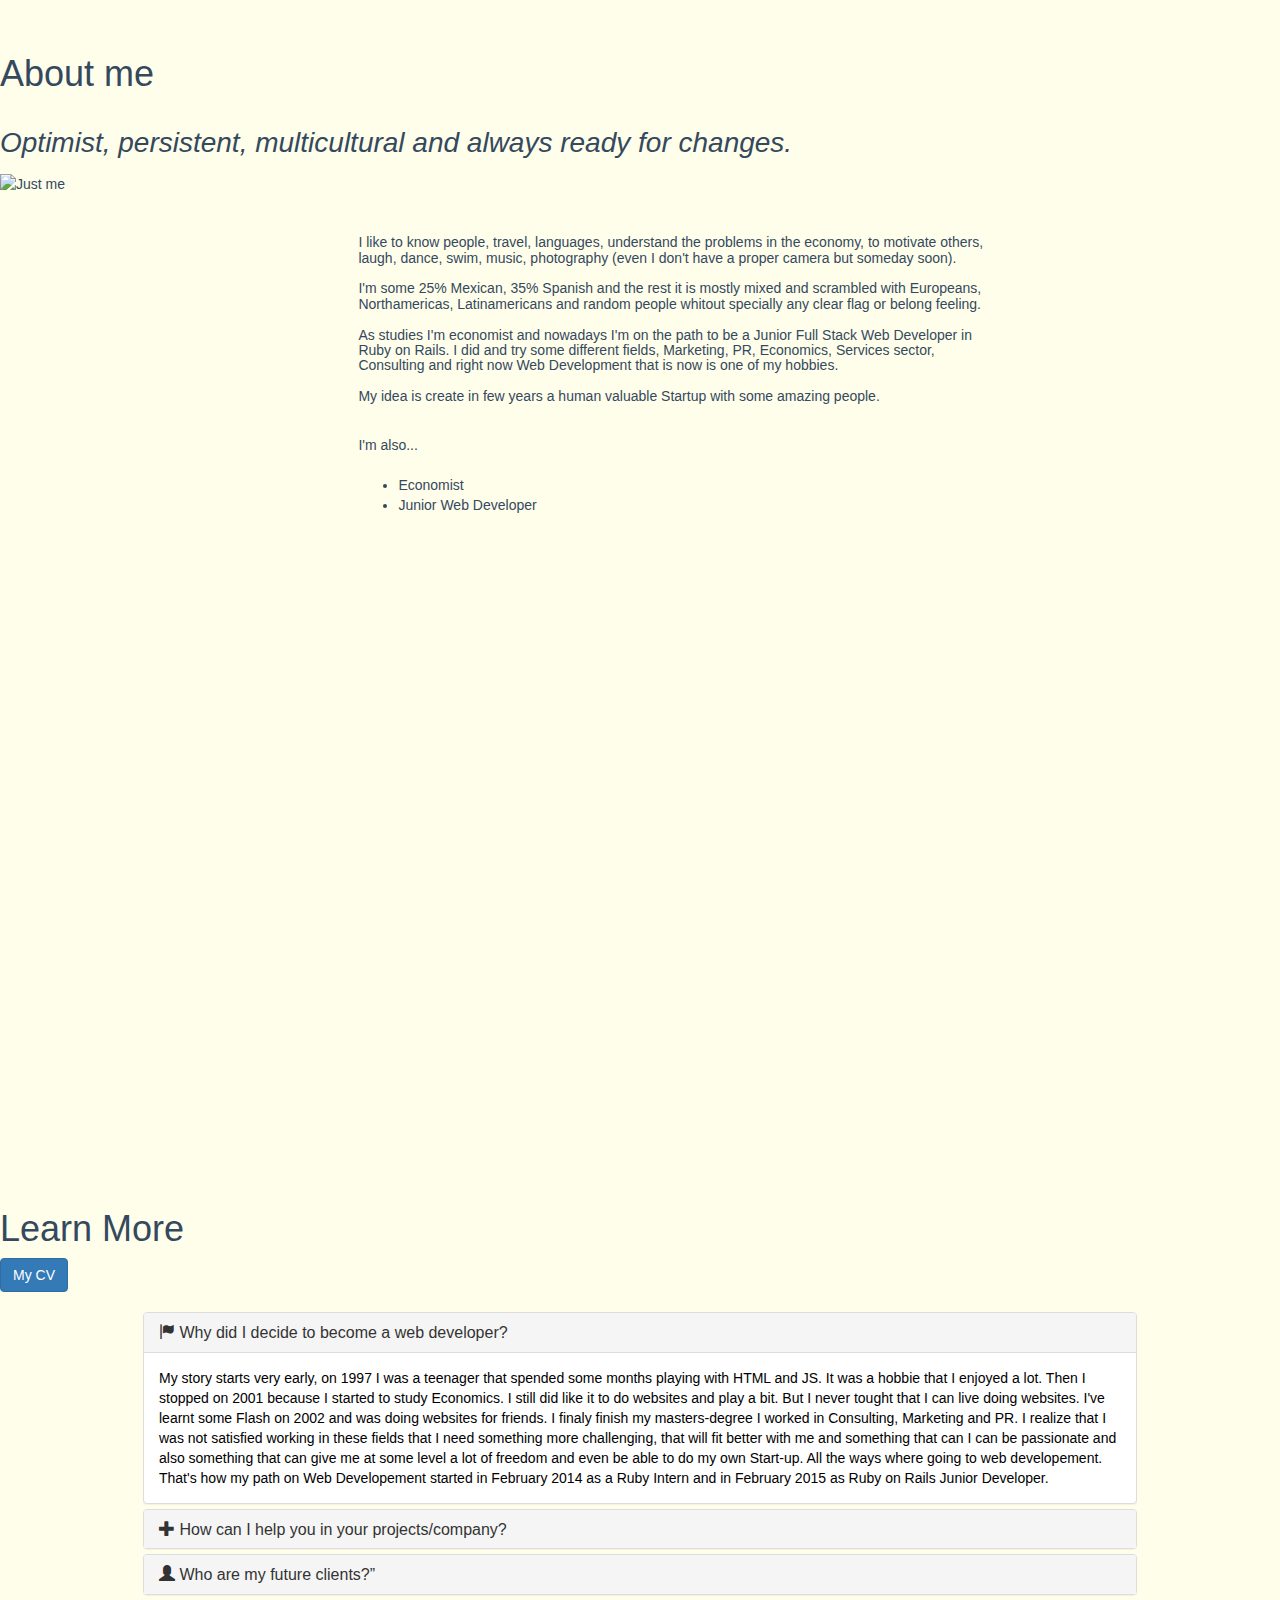
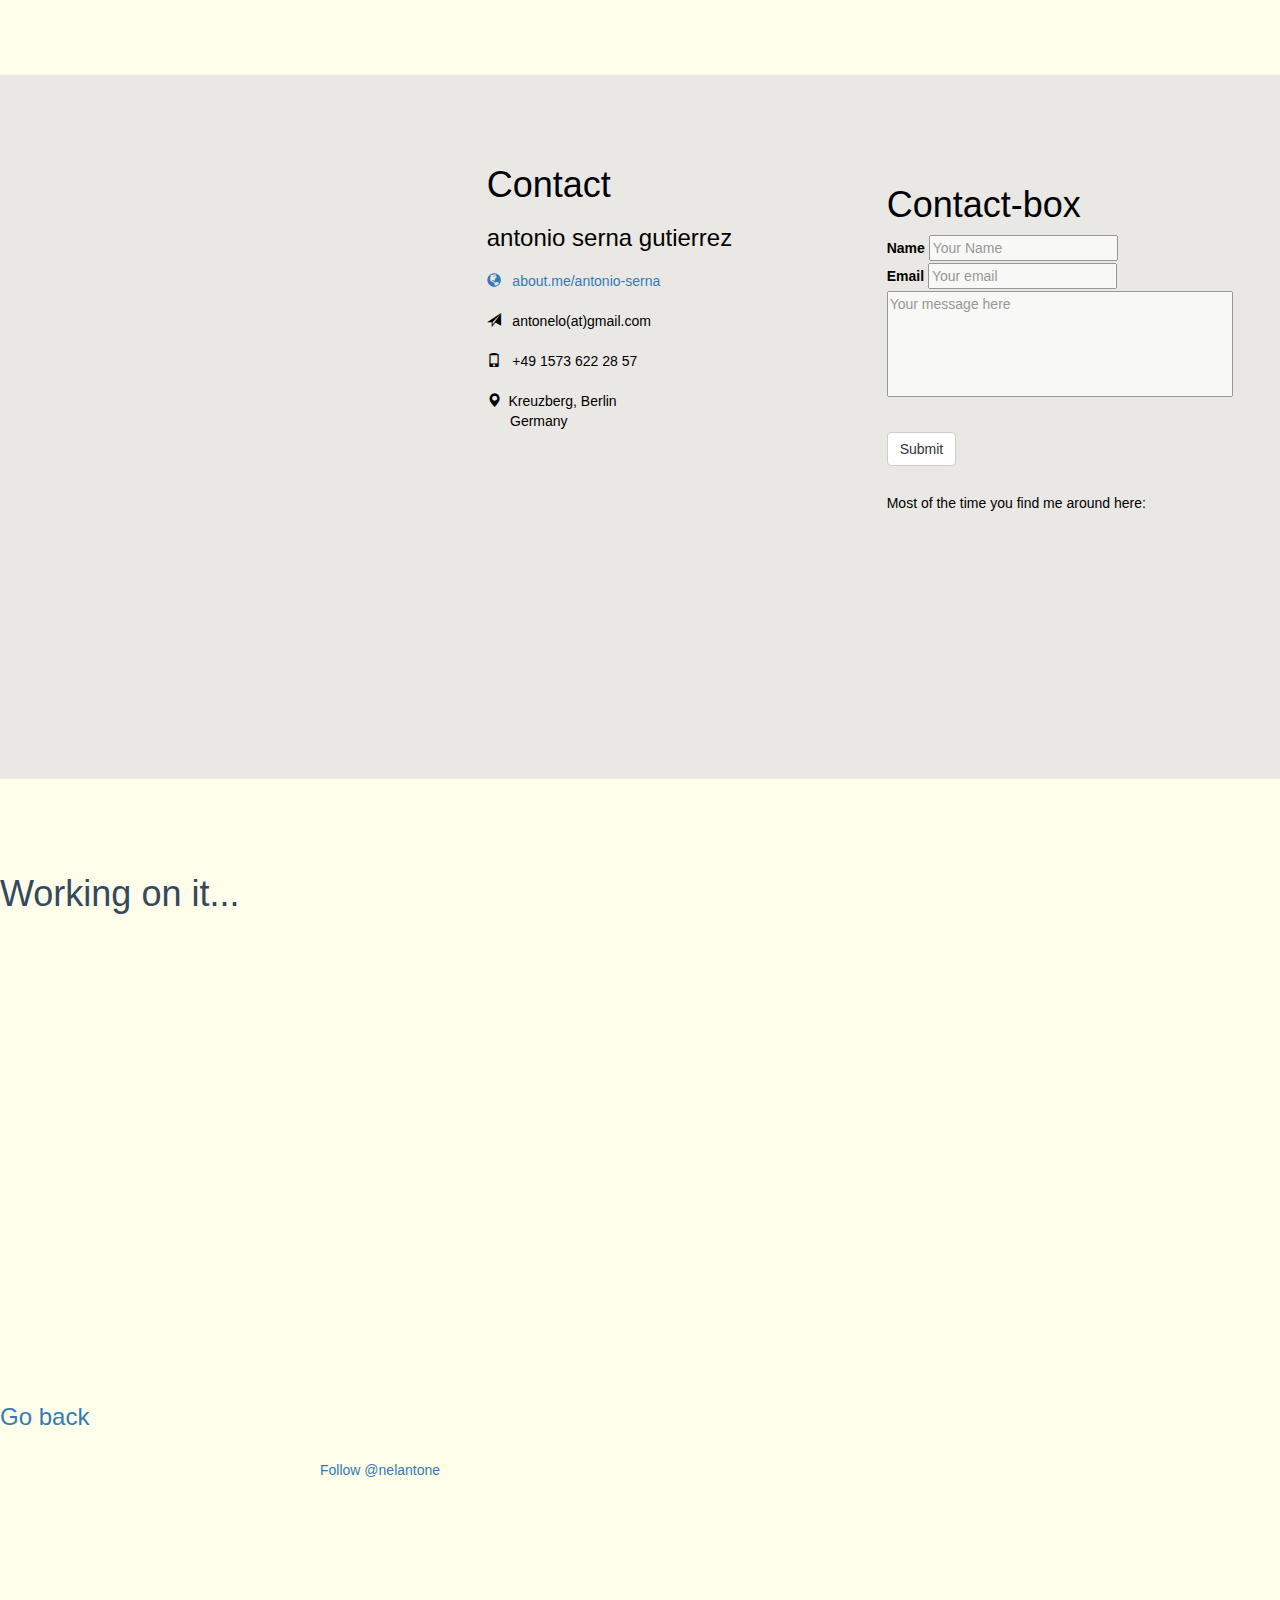
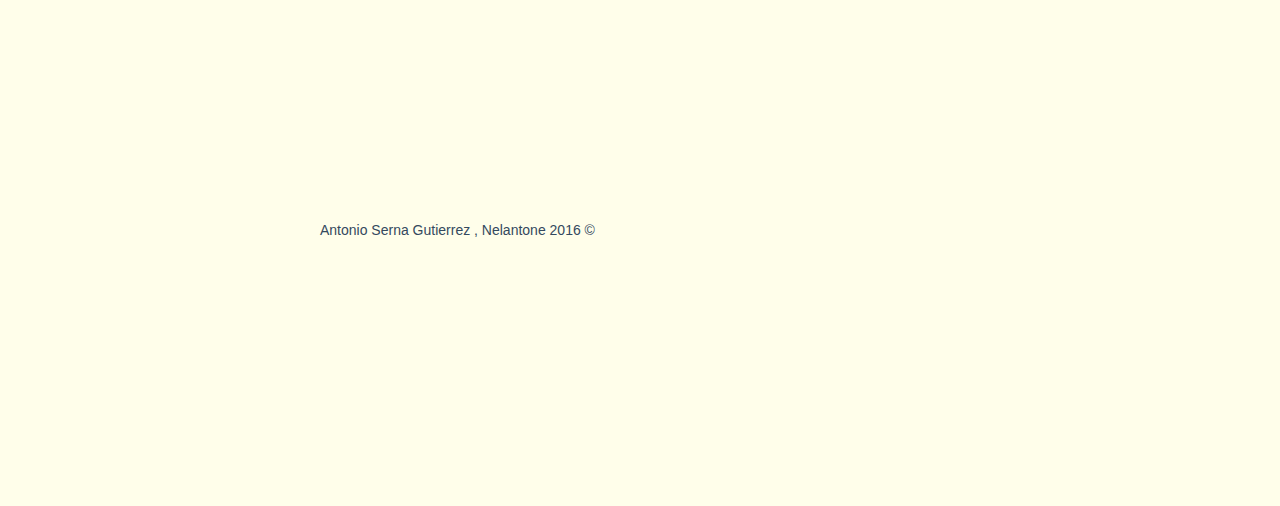
==== commit 6d961d61: "Fix 2.7 (counter pending)" ====
--- a/index.html
+++ b/index.html
@@ -337,9 +337,14 @@
               <input type="email" id="email" required=”required” minlength=5 placeholder="Your email">
               <br>
               <textarea style="resize:none" cols="40" rows="5" placeholder="Your message here" class="message-box" minlength=8></textarea>
+              <p id="char-count"></p>
               <p id="visible-comment"></p>
               <br>
               <button id="button" type="submit" class="btn btn-default">Submit</button>
+              <br><br>
+              <h5>Most of the time you find me around here:</h5>
+              <div id="map">
+              </div>
             </div>
           </form>
         </div><!-- end container contact -->
@@ -387,5 +392,8 @@
     <script src="js/scripts.js"></script>
     <script src="js/grid.js"></script>
     <script src="js/work.js"></script>
+     <script async defer
+      src="https://maps.googleapis.com/maps/api/js?key=AIzaSyD-HL4ClBAQWTNPskcqQhKHTDBgsVvogys&callback=initMap">
+    </script>
   </body>
 </html>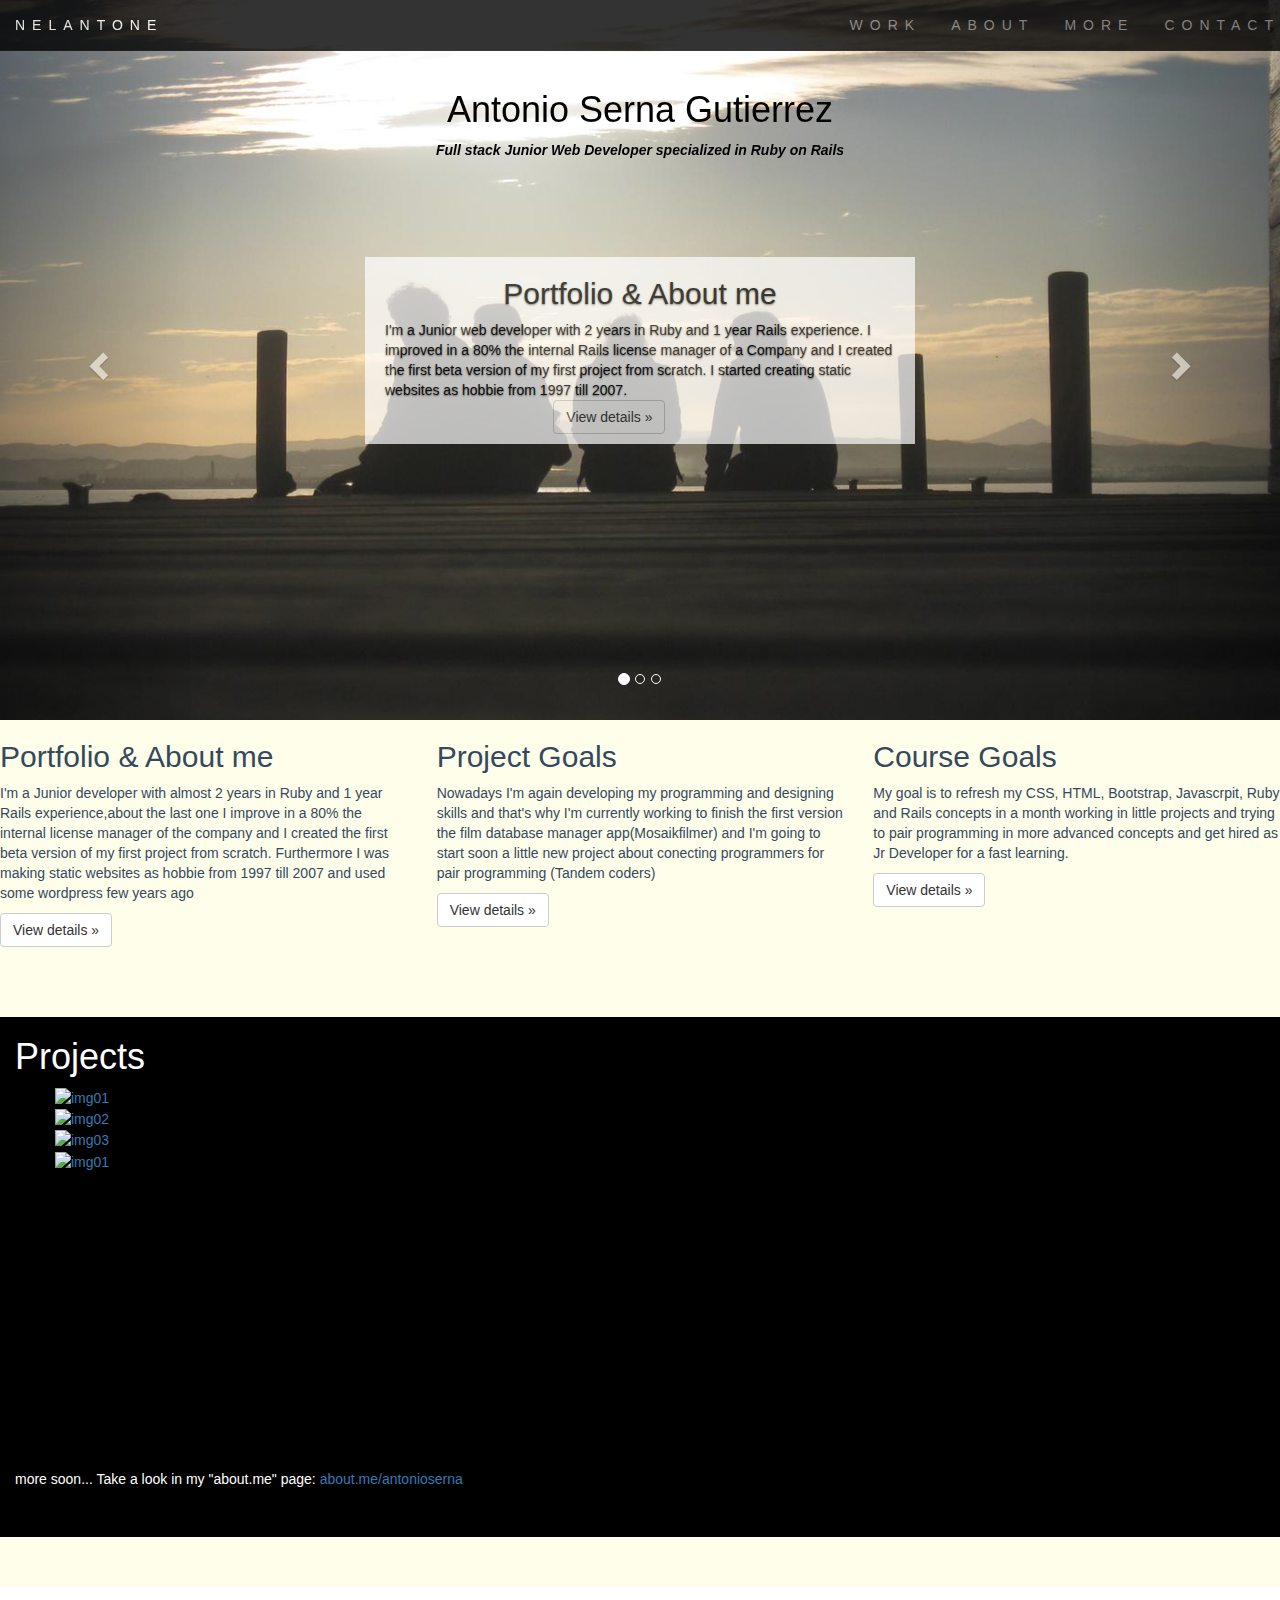
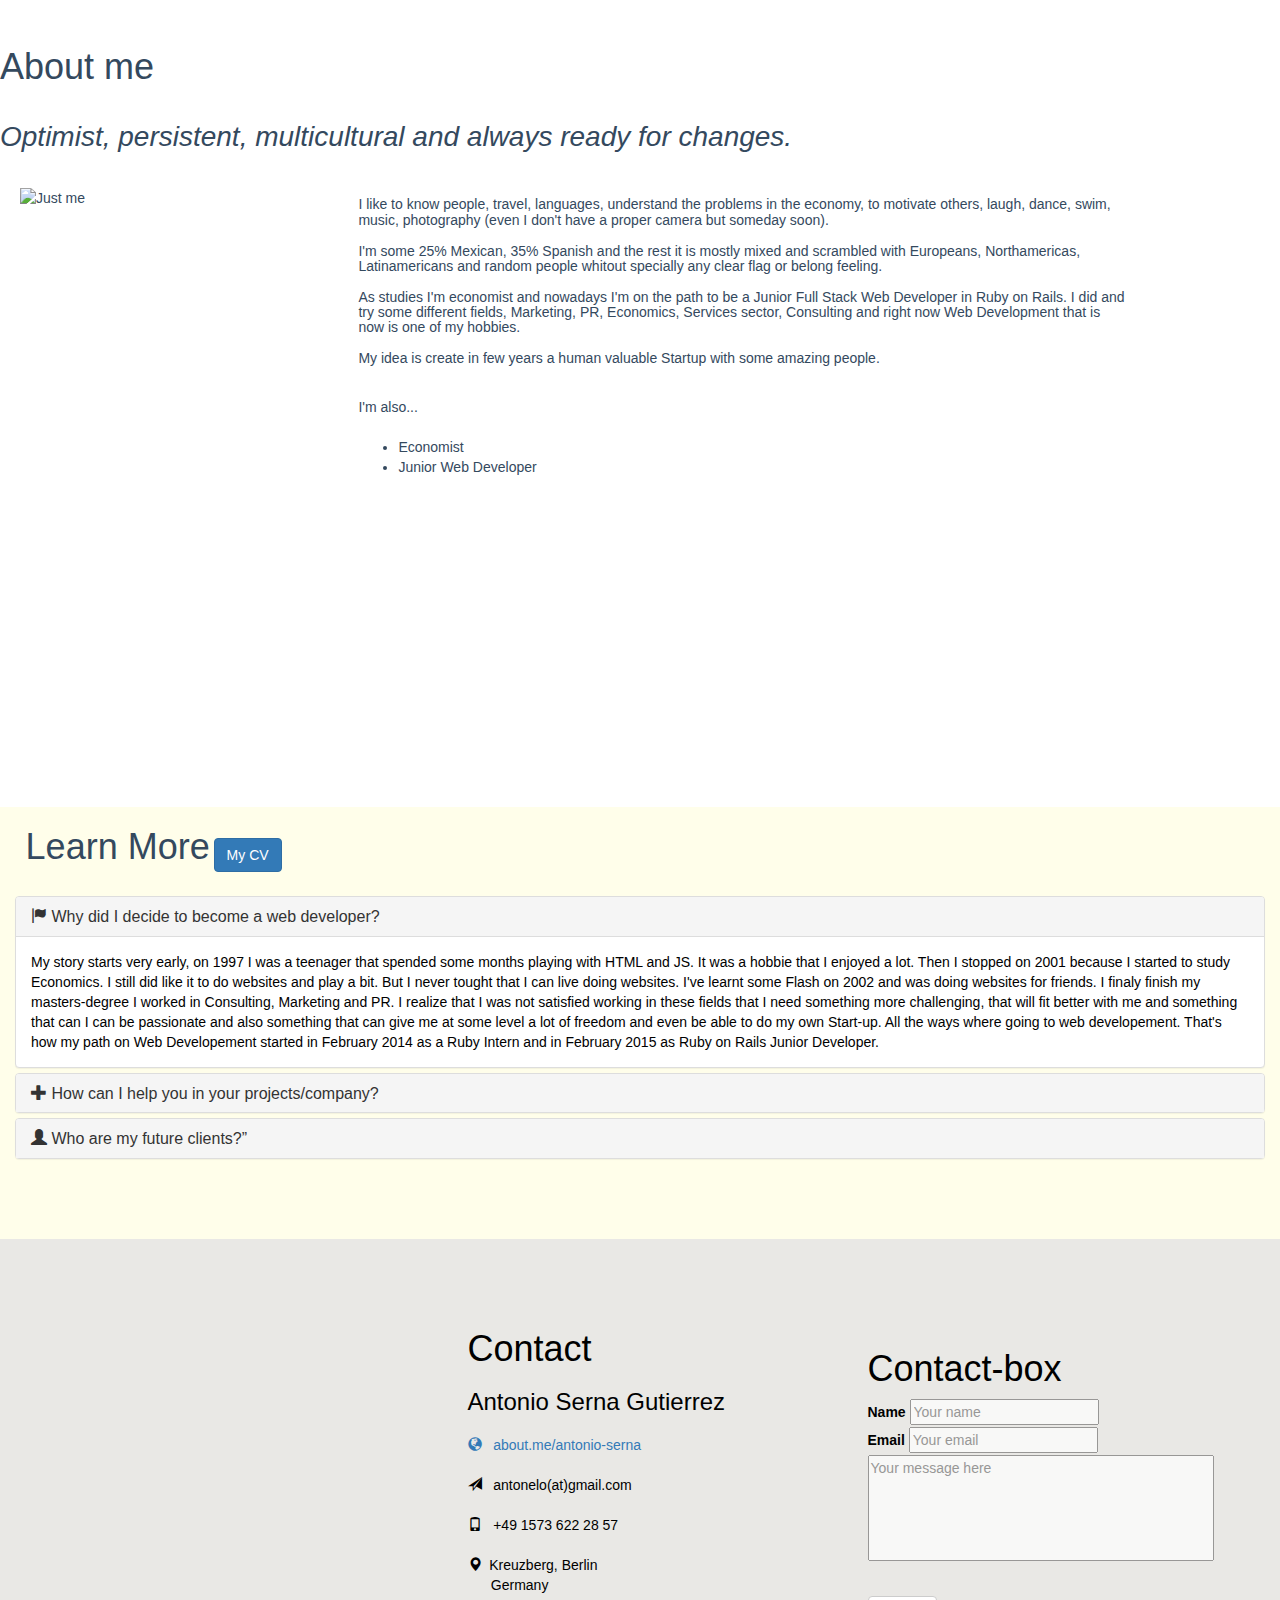
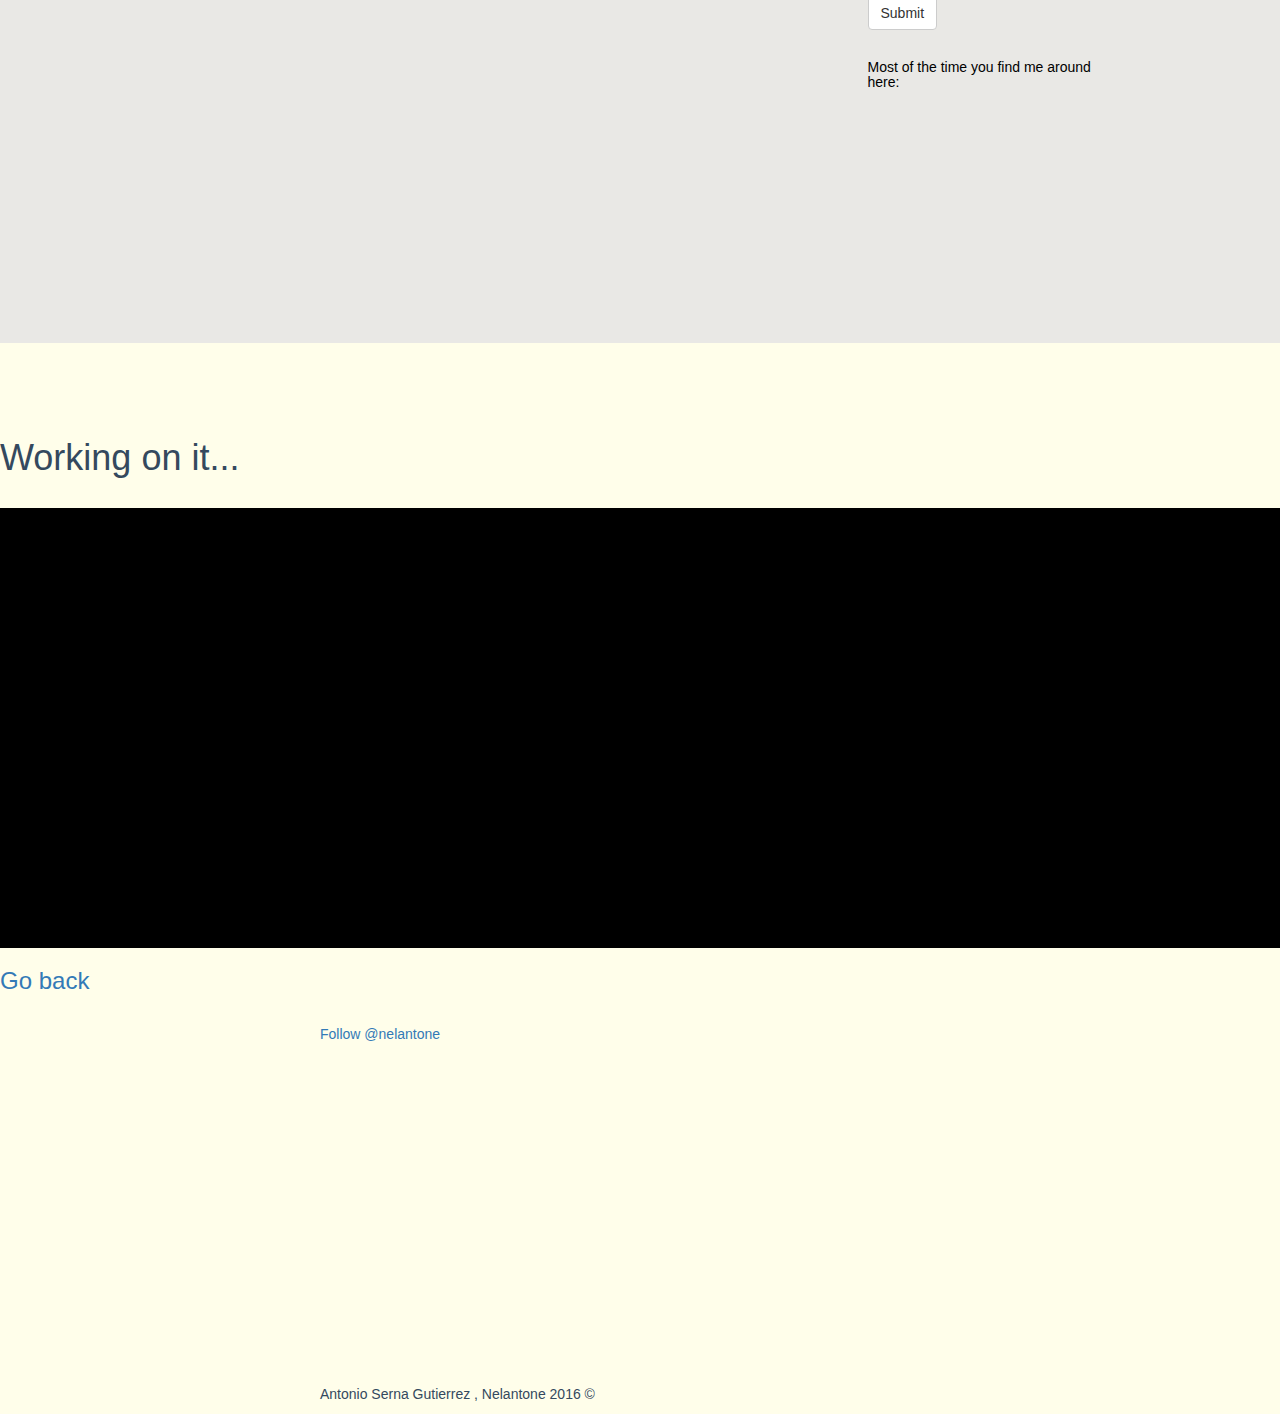
==== commit 04220ab6: "Task 2.11 Done" ====
--- a/index.html
+++ b/index.html
@@ -55,7 +55,7 @@
     </nav> <!-- end navbar-->
     <div id="home">
     </div>
-    <div class="all-content sections" >
+    <div class="all-content" >
       <div class="container title">
         <h1>Antonio Serna Gutierrez</h1>
         <div id="sml-title">
@@ -74,20 +74,36 @@
         <div class="container index">
       </div> <!-- /container -->
       <!-- Example row of columns -->
-      <div class="carousel-inner" role="listbox">
+      <div class="carousel-inner" alt="ALbufera Valencia" role="listbox">
         <div class="item active">
-          <img src="img/wien2.jpg" alt="Vienna" class="img-responsive" >
-          <div class="carousel-caption">
+          <img src="img/albufera_vlc.jpg" class="img-responsive" >
+          <div class="carousel-caption" id ="portfolio">
+           <h2>Portfolio & About me</h2>
+              <p>I'm a Junior web developer with 2 years in Ruby and 1 year Rails experience.
+                I improved in a 80% the internal Rails license manager of a Company and I created the first beta version of my first project from scratch. I started creating static websites as hobbie from 1997 till 2007.
+                &nbsp;&nbsp;&nbsp;&nbsp;<a class="btn btn-default main" href="#about-me" role="button" title="More information" data-toggle="tooltip">View details »</a>
+              </p>
           </div>
         </div>
         <div class="item">
-          <img src="img/albufera_vlc.jpg" alt="ALbufera Valencia" class="img-responsive">
-          <div class="carousel-caption">
+          <img src="img/wien2.jpg" alt="Vienna" class="img-responsive">
+          <div class="carousel-caption" id="project-goals">
+            <h2>Project Goals</h2>
+            <p>Nowadays I'm again developing my programming and designing skills and that's why I'm currently working to finish the first version the film database manager app(Mosaikfilmer) and I'm going to start soon a little new project about conecting programmers for pair programming (Tandem coders)</p>
+            <p>
+              <a class="btn btn-default main" href="#working_on_it" role="button" title="More information" data-toggle="tooltip">
+                View details »
+              </a>
+            </p>
           </div>
         </div>
         <div class="item">
           <img src="img/formentera_m.jpg" alt="Formentera" class="img-responsive">
-          <div class="carousel-caption">
+          <div class="carousel-caption" id="course-goals">
+            <h2>Course Goals</h2>
+            <p> My goal is to refresh my CSS, HTML, Bootstrap, Javascrpit, Ruby and Rails concepts in a month working in little projects and trying to pair programming in more advanced concepts and get hired as Jr Developer for a fast learning.</p>
+            <p><a class="btn btn-default main" href="#working_on_it" role="button" title="More information" data-toggle="tooltip" >
+              View details »</a></p>
           </div>
         </div>
       </div>
@@ -163,9 +179,9 @@
             </div><!-- end container-work -->
             <br><br><br><br><br><br><br><br><br><br><br>
           </div><!-- end class work_bg -->
-          more soon...
+          <h5>more soon...
           Take a look in my "about.me" page:
-          <a href="http://about.me/antonioserna">about.me/antonioserna</a><br><br>
+          <a href="http://about.me/antonioserna">about.me/antonioserna</a></h5><br><br>
         </div>
       </div><!-- /all-content -->
       <div class=“about-section” id="about-me">
--- a/css/style.css
+++ b/css/style.css
@@ -1,84 +1,10 @@
 * { box-sizing: border-box; }
 
-.bottom_bg {
-  height:100%;
-  width:100%;
-/*  min-height:500px;*/
-  margin:0 0 10px;
-  background-image: url("https://assets.about.me/background/users/a/n/t/antonioserna_1411265393_7.jpg");
-  background-position: 50% 70%;
-  background-color: black;
-}
-
-.header {
-  width: 200px;
-  height: 200px;
-  position: absolute;
+/*****navigation  bar*****/
+
+.nav {
   display: inline-block;
   background-color: black;
-  color: white;
-  margin: 115px 40%;
-  text-align: center;
-  opacity: 0.2;
-    filter: alpha(opacity=20); /* For IE8 and earlier */
-}
-
-.container {
-  width: 90%;
-  margin: 0 auto;
-  color: #000;
-}
-
-.image {
-  display: inline-block;
-  float: left;
-}
-
-.column { display: inline-block; }
-
-#about-me {
-  clear: both;
-  padding-top: 50px;
-  padding-bottom: 30%;
-}
-
-/*Typography*/
-
-* { font-family: Futura, Helvetica, Arial, sans-serif; }
-
-.intro p {
-  font-size: 2em;
-  font-style: italic;
-}
-
-.cont {
-  margin-left: 35%;
-}
-
-.cont a:hover {
-  color: #FF8C00;
-  font-variant: bold;
-  text-decoration: none;
-  transition: color 600ms;
-  -webkit-transition: color 600ms;
-}
-
-
-.jumbotron {
-  background-image: url("https://assets.about.me/background/users/a/n/t/antonioserna_1411265393_7.jpg");
-  background-position: 50% 5%;
-}
-
-.jumbotron p {
-  color:#330000;
-}
-
-[href="contact.html"] { color: #000; }
-
-.nav {
-  background-color: black;
-  position: fixed;
-/*  display: block;*/
   opacity: 0.8;
   filter: alpha(opacity=80); /* For IE8 and earlier */
   z-index: 1;
@@ -93,21 +19,6 @@
   letter-spacing:  0.5em;
   color: white;
 }
-
-.nav ul {
-  display: inline-block;
-  float: right;
-}
-
-.nav [href="#home"]
-/*"/" to make work index css on bitballoon*/
- {
-  text-transform: uppercase;
-  letter-spacing:  0.5em;
-  color: white;
-  top: 0;
-}
-
 
 .nav a:hover {
   color: #0EBFE9;
@@ -117,69 +28,170 @@
   -webkit-transition: color 600ms;
 }
 
+.nelantone {
+  padding-top: 15px;
+  position: absolute;
+  text-transform: uppercase;
+  letter-spacing: 0.5em;
+}
+
+.nelantone a {
+  position: absolute;
+  position: fixed;
+  color: white;
+  text-decoration: none;
+  letter-spacing: 0.5em;
+}
+
+/**** index page ****/
+
+.carousel-caption {
+  max-width: 550px;
+  padding: 0 20px;
+  margin:0 auto;
+  text-align:center;
+  margin-bottom: 20%;
+  color: black;
+  background-color: white;
+  opacity: 0.7;
+    filter: alpha(opacity=70); /* For IE8 and earlier */
+}
+
+.carousel-caption a{
+  margin-left: 33%;
+}
+
+.carousel-caption p {
+  text-align:left;
+}
+
+.container {
+  width: 100%;
+  color: #000;
+  position: relative;
+}
+
+body {
+  position: relative;
+  background-color: #fffeea;
+  color: #34495e;
+}
+
+.sections {
+  padding-top: 50px;
+}
+
+.container.index {
+  width: 100%;
+  margin: 0 auto;
+  color: #000;
+  display: block;
+  position: absolute;
+  margin-top: 200px;
+  background-color: white;
+  z-index: 1;
+  opacity: 0.8;
+    filter: alpha(opacity=80); /* For IE8 and earlier */
+}
+
+.container.title {
+  width: 100%;
+  margin: 0 auto;
+  color: #000;
+  display: block;
+  position: absolute;
+  text-align: center;
+  margin-top: 70px;
+  z-index: 1;
+}
+
 /**** About page ****/
 
-#skill-list {
-  margin-left: 50px;
-}
-
-
-.skills.column {
-  width: 250px;
-  height: 250px;
+.tonioImage {
   display: inline-block;
-  color: #FFF;
-  background-color: #5AD4C2;
-  margin-left: 5%;
-  margin-top: 50px;
-}
-
-.skills.column h1 {
-  margin-left: 20px;
-}
-
-.title_inf {
-  text-align: right;
-  display: inline-block;
-  position: relative;
-  margin-left: 3%;
+  float: left;
+}
+
+#about-me {
+  clear: both;
+  padding-top: 50px;
+}
+
+.intro p {
+  font-size: 2em;
+  font-style: italic;
+}
+
+.bg-about {
+  width: 100%;
+  height: 100%;
+  background-image: url("http://nelantone.bitballoon.com/img/Peters_projection3.png");
+  background-size: 100%;
+  background-color: white;
+  background-repeat: no-repeat;
+  opacity: 1;
+    filter: alpha(opacity=1); /* For IE8 and earlier */
 }
 
 .description {
-  height: 70%;
-  width: 90%;
+  height: 100%;
+  width: 100%;
   margin-left: 8%;
   padding: 0 20%;
 }
 
-.projects {
-  height: 70%;
-  width: 70%;
-}
-
-
-.about_bg {
-  background-attachment: fixed;
+.work_bg {
   height:100%;
   width:100%;
-  min-height:425px;
+  background-attachment: fixed;
   margin:0 0 10px;
-  background-image: url("https://c2.staticflickr.com/8/7306/27800115020_16df094701_o.jpg");
+  background-image: url("http://nelantone.bitballoon.com/img/bln_about_bg.jpg");
   background-repeat: no-repeat;
   background-position: center;
-  background-color: #FAF0E6;
   display: inline-block;
 }
 
-.about { background-color: black; }
-
-.container.about {
-  background-color: white;
+.tonioImage {
+  margin: 20px;
+}
+
+#foto-text {
+  text-align: center;
+}
+
+.work-img {
+  display: block;
+  margin: auto;
+  max-width: 200px;
+  position: relative;
+}
+.info {
+  position: absolute;
+  top: 15%;
+  display: none;
+}
+.proj-title {
+
+}
+
+.info {
+  position: absolute;
+  top: 15%;
+  left: 22%;
+  color:#fff;
+  font-family:Futura;
+  text-transform:uppercase;
+  font-weight:700;
+  letter-spacing:0.5em;
+  line-height:1.6;
+}
+.proj-title {
+  font-weight:100;
 }
 
 /**** Contact page ****/
 
-#name { text-transform: capitalize; }
+#my-name h3 { text-transform: capitalize; }
 
 .contact a:hover {
   color: black;
@@ -215,105 +227,92 @@
     filter: alpha(opacity=70); /* For IE8 and earlier */
 }
 
-/**** FAQ page ****/
-
+.form-group {
+  display: inline-block;
+  position: absolute;
+  float: left;
+  padding-right: 13%;
+}
+
+#map {
+  height: 170px;
+  width: 100%
+}
+
+/**** FAQ & Learn-more page ****/
 .container.faq {
-  width: 80%;
-}
-
-
-/**** index page ****/
-body {
-  position: relative;
-  background-color: #fffeea;
-  color: #34495e;
-}
-
-.sections {
-  padding-top: 50px;
-  padding-bottom: 20%
-}
-
-.container.index {
-  width: 100%;
-  margin: 0 auto;
-  color: #000;
-  display: block;
-  position: absolute;
-  margin-top: 200px;
-  background-color: white;
-  z-index: 1;
-  opacity: 0.8;
-    filter: alpha(opacity=80); /* For IE8 and earlier */
-}
-
-.container.title {
-  width: 100%;
-  margin: 0 auto;
-  color: #000;
-  display: block;
-  position: absolute;
-  text-align: center;
-  margin-top: 70px;
-  z-index: 1;
-}
+  width: 100%;
+}
+
+h1.learn-more {
+  text-align: left;
+  margin-left:2%;
+  display: inline-block;
+}
+
+.modal-button {
+  float: right;
+  padding: 15px;
+}
+
+#faq-section {
+  margin-bottom: 40px;
+}
+
+#CV-Resume {
+  height: 500px;
+  width: 100%;
+  padding: 5px;
+}
+
+/***** end sections and bottom *****/
 
 #working_on_it {
   padding-top: 75px;
 }
 
-.projectName {
-    text-transform: uppercase;
-}
-
-.projectName a {
-    color: white;
-}
-
-.navbar-toggle {
-  float: inherit;
-  margin-left: 5px;
-  }
-
-.navbar-nav {
-  margin: 0 0 0 -15px;
-}
-
 footer{
   display: block;
   margin: auto;
   width: 50%;
 }
 
-.form-control{
-  width: 70%;
-}
-
-.form-group {
-  display: inline-block;
-  position: absolute;
-  float: left;
-}
-
-/*****Media*****/
-
+.end_bg {
+  height:100%;
+  width:100%;
+  margin:0 0 10px;
+  background-image: url("http://nelantone.bitballoon.com/img/albufer_bg.jpg");
+  background-position: 50% 70%;
+  background-color: black;
+}
+
+/*****Typography*****/
+
+* { font-family: Futura, Helvetica, Arial, sans-serif; }
+
+/*****Media medium screens*****/
 @media (max-width: 990px) {
-  .all-content {
-  padding-top: 50px;
-  }
-
-  .container.contact {
-    margin: auto auto auto;
-  }
-
-  #mosaik1,
-  #mosaik2,
-  #blog1 {
-    height: 90%;
-    width: 90%;
-  }
-  .about_bg {
-  background-repeat: no-repeat;
+
+  /***index***/
+  .carousel-caption {
+    margin-bottom: 5%;
+  }
+
+  #portfolio {
+    background-color: white;
+    color: black;
+  }
+
+  .container.index {
+  position: relative;
+  display: block;
+  }
+
+  .container.title {
+    margin-top: -90px;
+    width: 70%;
+    margin-right: 20%;
+    margin-left: 15%;
   }
 
   .container.title h1 {
@@ -321,38 +320,112 @@
     font-size: 25px;
   }
 
-  .container.index {
-  position: relative;
-  display: block;
+  .project-content {
+  padding-top: 50px;
+  color: white;
   }
 
   .all-content.contact {
     padding-top: 0px;
     padding-bottom: 100%;
+  }
+
+  #my-name h3{
+    font-size: 15px;
+  }
+
+  /***contact***/
+  .container.contact {
+    margin: auto auto auto;
+  }
+
+  .contact-square h1{
+    font-size: 20px;
   }
 
   .contact-square {
     background-color: white;
     padding-left: 20px;
     z-index: 1;
-    opacity: 0.7;
-    filter: alpha(opacity=70); /* For IE8 and earlier */
+    opacity: 0.8;
+    filter: alpha(opacity=80); /* For IE8 and earlier */
+  }
+
+  /***work***/
+  .work_bg {
+  background-repeat: no-repeat;
+  }
+
+  /***navigator***/
+  .navbar-nav.navbar-right {
+    padding-left: 80%;
   }
 
   .form-group {
     padding-left: 200px;
   }
 
-  .contact-square h1{
-    font-size: 20px;
-
-  }
-  #name h3{
-    font-size: 15px;
-  }
-
+  /*** end of section ***/
   footer{
   display: block;
   margin: 0;
   }
+}
+
+/*****Media phone screens*****/
+@media only screen and (min-device-width : 320px) and (max-device-width : 480px) {
+
+  /***font sizes***/
+  * { font-size: 13px; }
+
+  h1 { font-size: 15px; }
+
+  h2 { font-size: 14px; }
+
+  h3 { font-size: 13px; }
+
+  h4 { font-size: 13px; }
+
+  h5 { font-size: 13px; }
+
+  /***Navigation bar***/
+  .navbar-nav.navbar-right {
+    padding-left: 1%;
+  }
+
+  .navbar-toggle {
+    float: inherit;
+    margin-left: 5px;
+  }
+
+  .navbar-nav {
+    width: 100%;
+    margin-left: -15px;
+    margin-top: 10%;
+  }
+
+  .nav {
+  opacity: 1;
+  filter: alpha(opacity=100); /* For IE8 and earlier */
+  }
+
+  .nelantone {
+    margin-left: 20px;
+  }
+
+  /***index***/
+  .carousel-caption {
+    opacity: 0.0;
+    filter: alpha(opacity=00); /* For IE8 and earlier */
+  }
+
+  .project-content {
+    padding-top: 800px;
+    }
+
+  /*** end and bottom section***/
+  iframe {
+    width: 100%;
+    height: 100%;
+  }
 }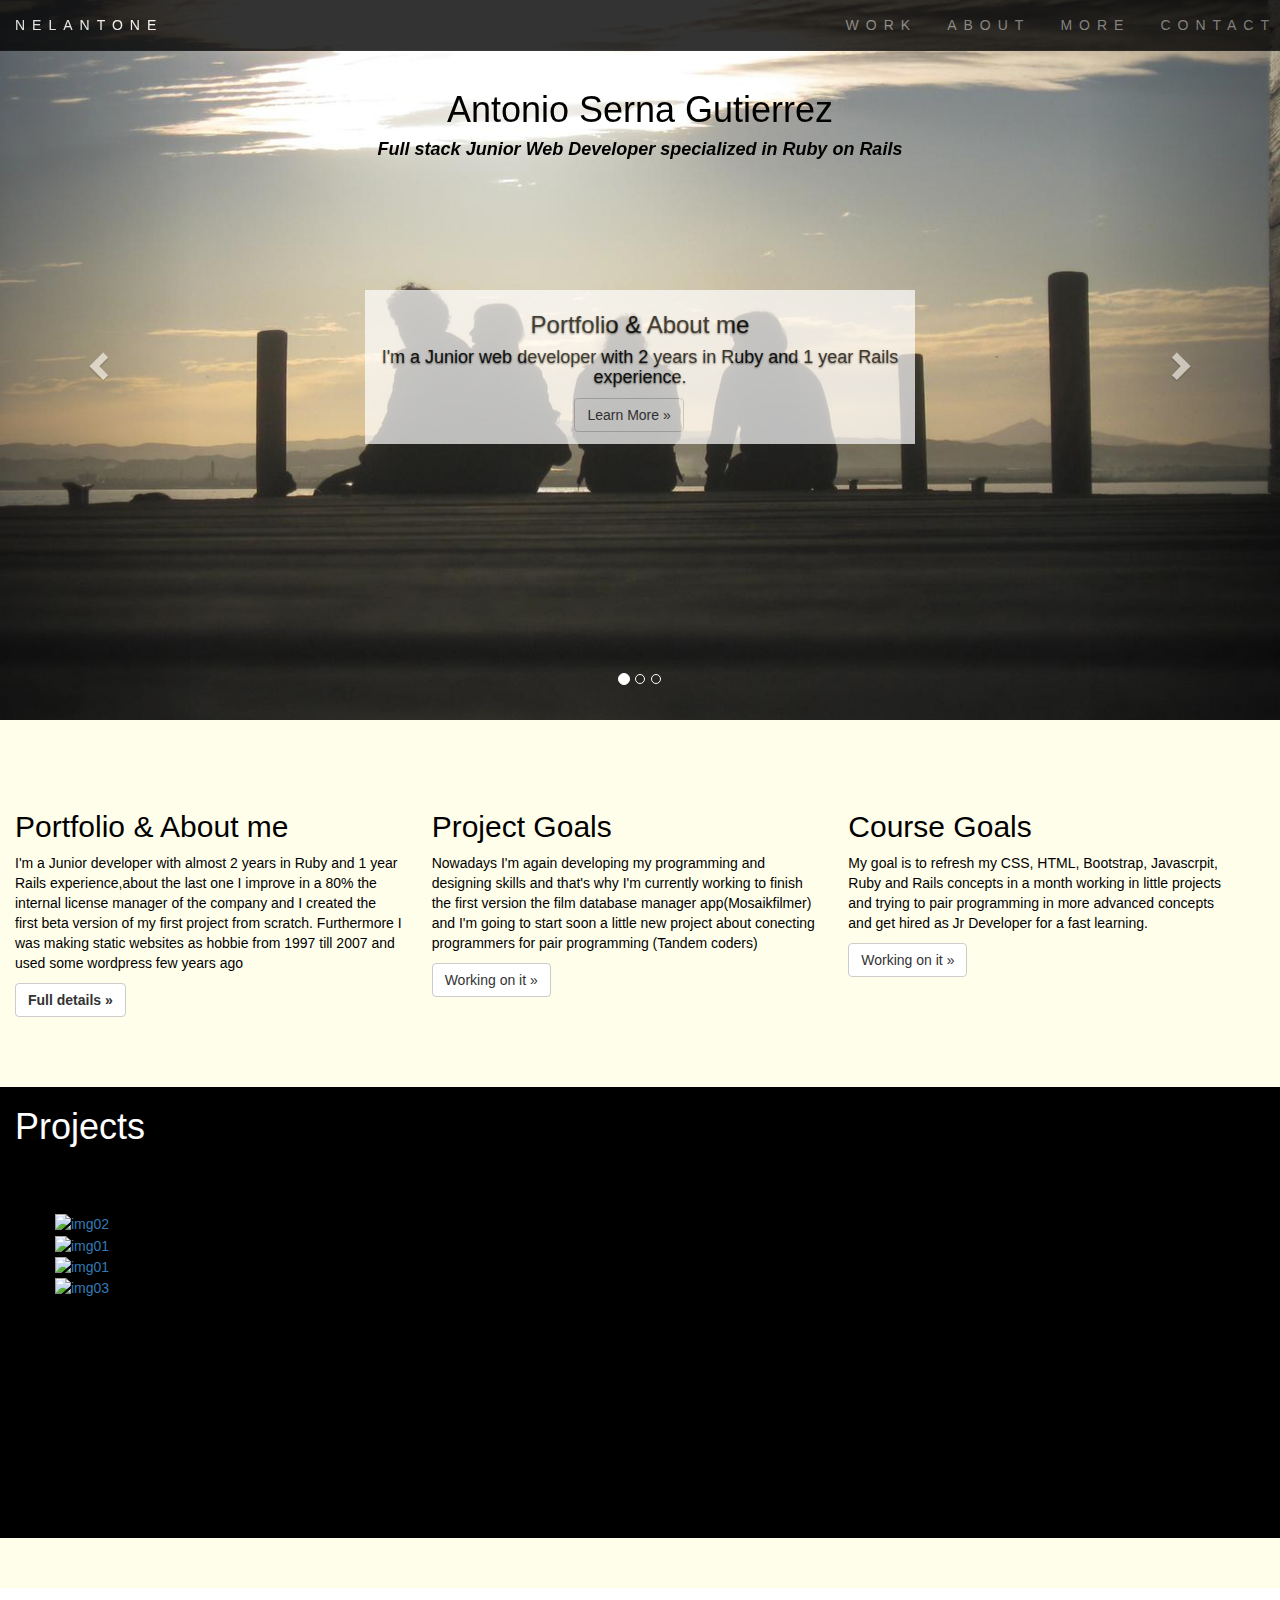
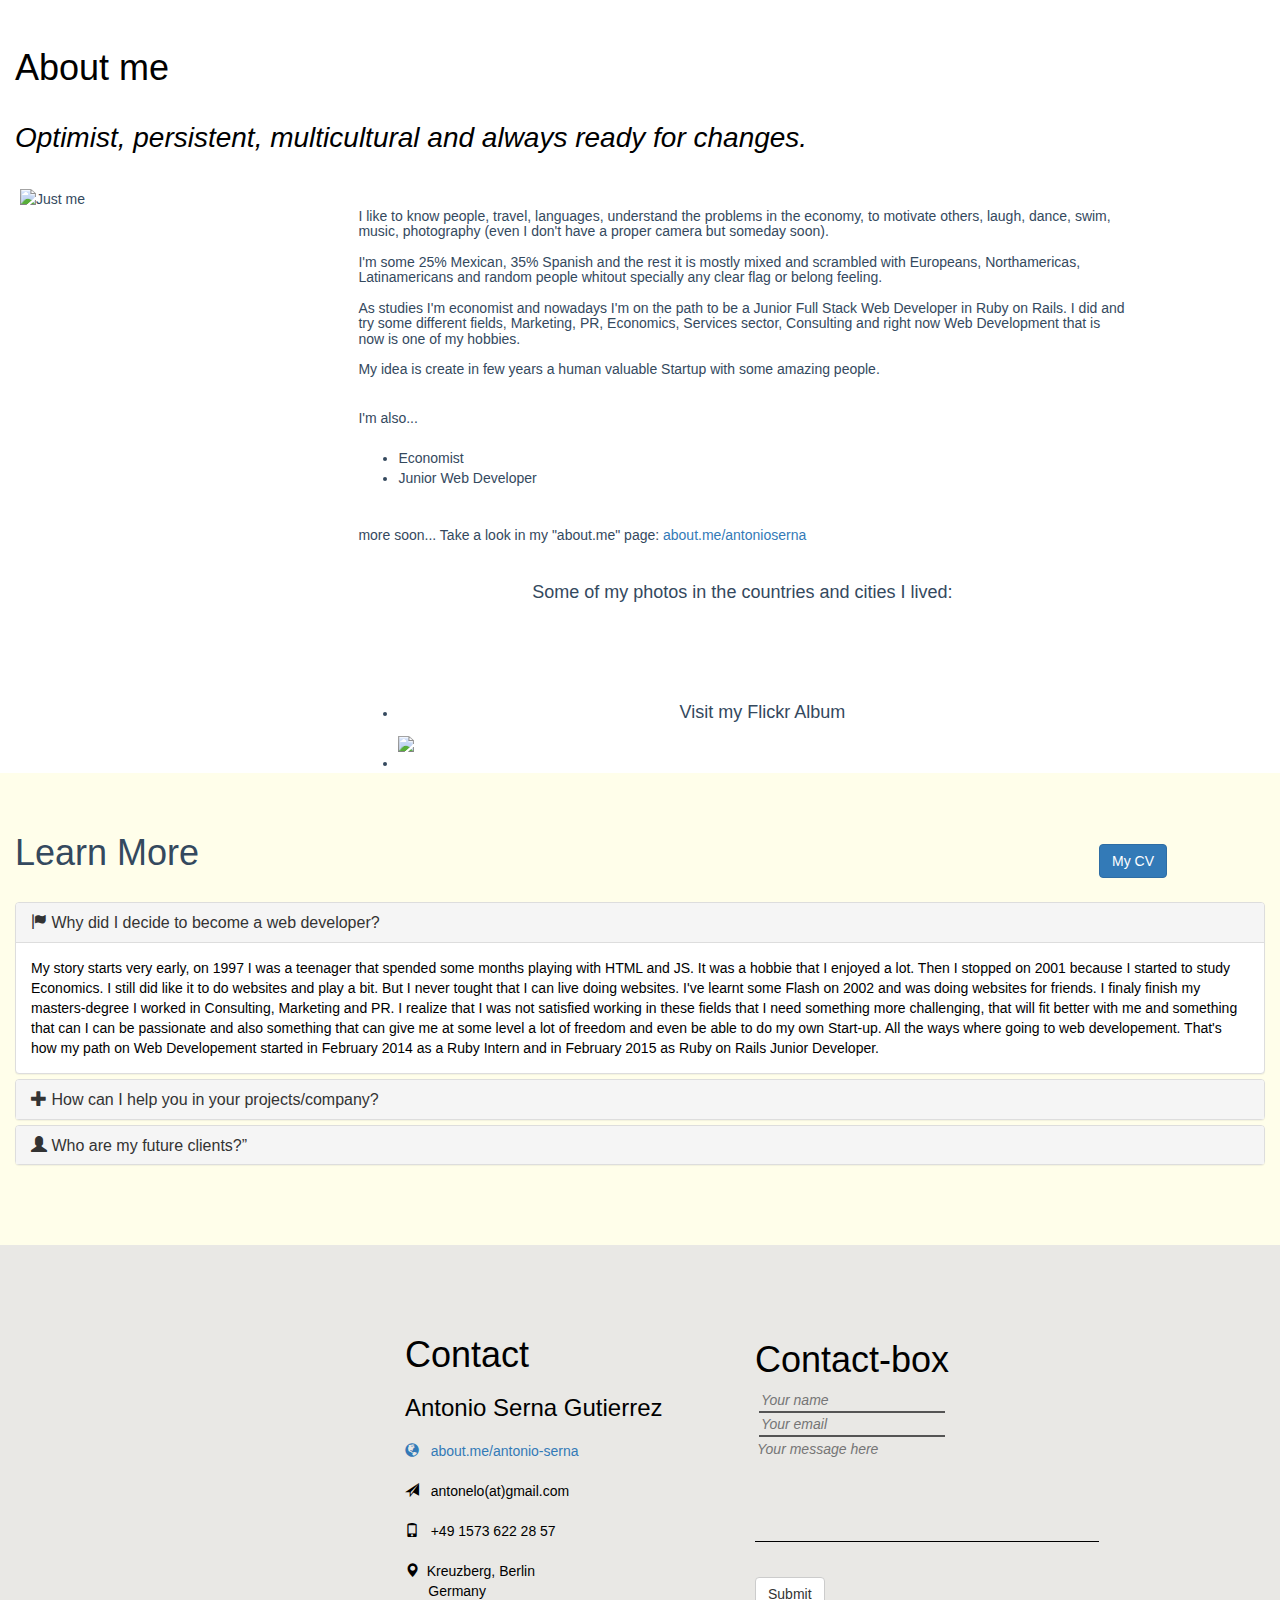
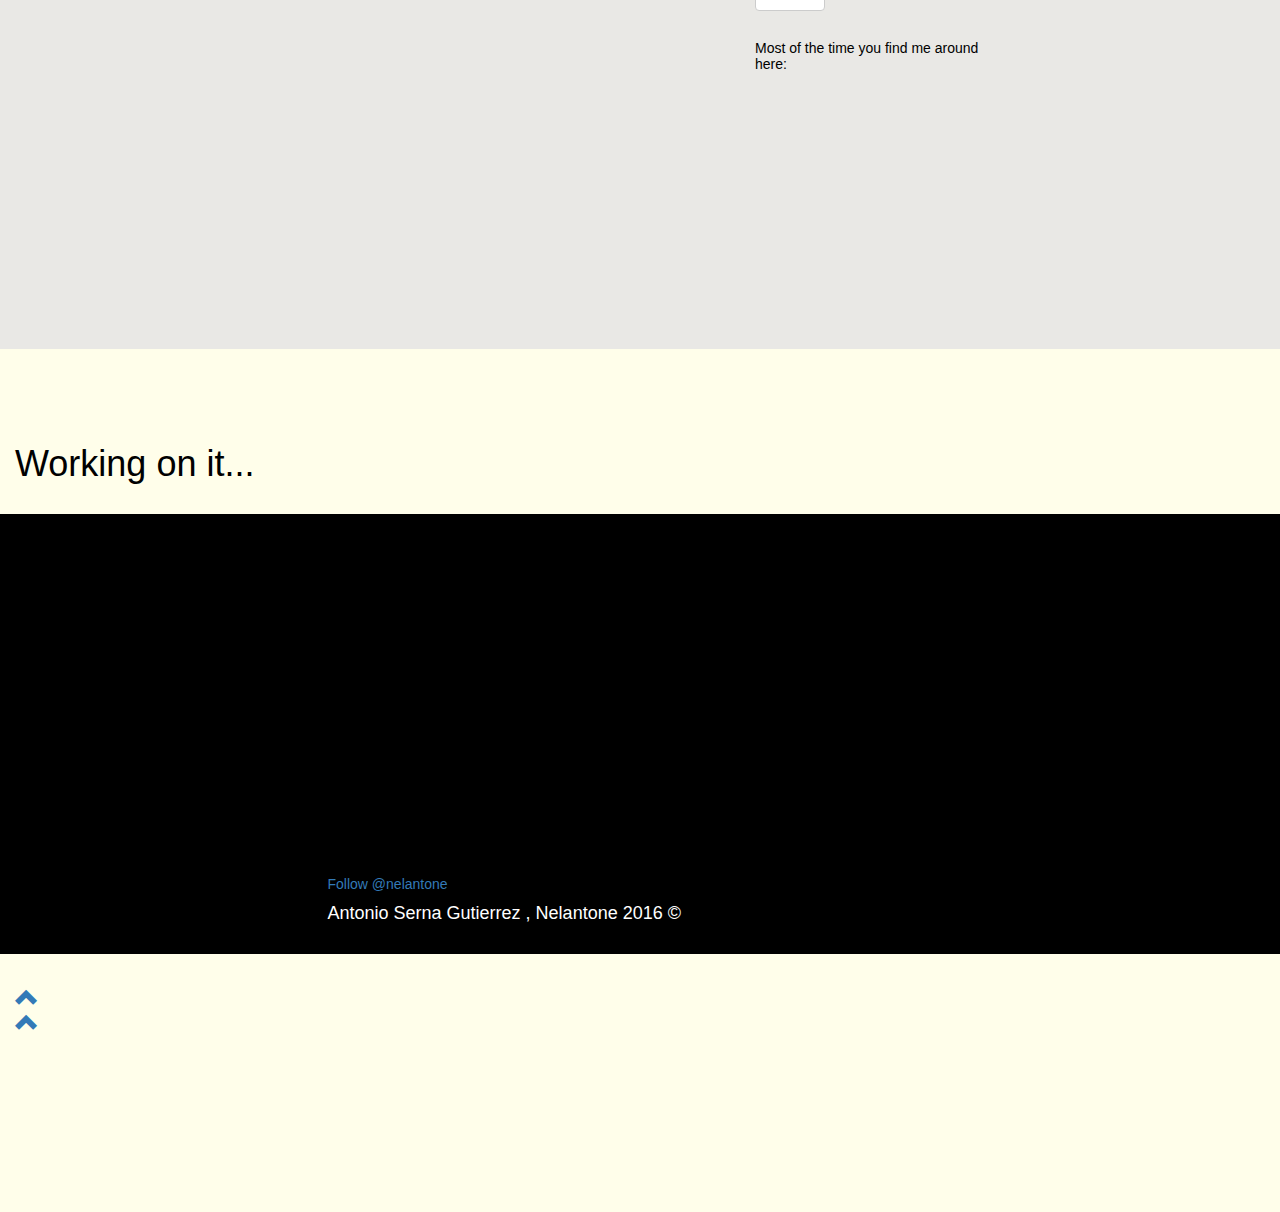
==== commit 20837407: "2.11 Make few front-end fast fixes" ====
--- a/index.html
+++ b/index.html
@@ -57,9 +57,9 @@
     </div>
     <div class="all-content" >
       <div class="container title">
-        <h1>Antonio Serna Gutierrez</h1>
+        <strong><h1>Antonio Serna Gutierrez</h1></strong>
         <div id="sml-title">
-          <strong><i>Full stack Junior Web Developer specialized in Ruby on Rails</i></strong>
+          <h4><strong><i>Full stack Junior Web Developer specialized in Ruby on Rails</i></strong></h4>
         </div><!-- end sml-title -->
       </div><!-- /container -->
       <div id="carousel-example-generic" class="carousel slide" data-ride="carousel">
@@ -68,6 +68,8 @@
           <li data-target="#carousel-example-generic" data-slide-to="0" class="active"></li>
           <li data-target="#carousel-example-generic" data-slide-to="1"></li>
           <li data-target="#carousel-example-generic" data-slide-to="2"></li>
+          <div id="row-cont">
+          </div><!-- end row-cont -->
         </ol>
 
         <!-- Wrapper for slides -->
@@ -78,21 +80,22 @@
         <div class="item active">
           <img src="img/albufera_vlc.jpg" class="img-responsive" >
           <div class="carousel-caption" id ="portfolio">
-           <h2>Portfolio & About me</h2>
-              <p>I'm a Junior web developer with 2 years in Ruby and 1 year Rails experience.
-                I improved in a 80% the internal Rails license manager of a Company and I created the first beta version of my first project from scratch. I started creating static websites as hobbie from 1997 till 2007.
-                &nbsp;&nbsp;&nbsp;&nbsp;<a class="btn btn-default main" href="#about-me" role="button" title="More information" data-toggle="tooltip">View details »</a>
+           <h3>Portfolio & About me</h3>
+              <p><h4>I'm a Junior web developer with 2 years in Ruby and 1 year Rails experience.</h>
               </p>
-          </div>
+              <p>
+                <a class="btn btn-default main" href="#row-cont" role="button" title="More information" data-toggle="tooltip">Learn More »</a>
+              </p>
+          </div><!-- end carousel-caption -->
         </div>
         <div class="item">
           <img src="img/wien2.jpg" alt="Vienna" class="img-responsive">
           <div class="carousel-caption" id="project-goals">
-            <h2>Project Goals</h2>
-            <p>Nowadays I'm again developing my programming and designing skills and that's why I'm currently working to finish the first version the film database manager app(Mosaikfilmer) and I'm going to start soon a little new project about conecting programmers for pair programming (Tandem coders)</p>
+            <h3>Project Goals</h3>
+            <p><h4>Nowadays I'm again developing my programming and designing skills.</h4></p>
             <p>
-              <a class="btn btn-default main" href="#working_on_it" role="button" title="More information" data-toggle="tooltip">
-                View details »
+              <a class="btn btn-default main" href="#row-cont" role="button" title="More information" data-toggle="tooltip">
+                Learn more »
               </a>
             </p>
           </div>
@@ -100,10 +103,10 @@
         <div class="item">
           <img src="img/formentera_m.jpg" alt="Formentera" class="img-responsive">
           <div class="carousel-caption" id="course-goals">
-            <h2>Course Goals</h2>
-            <p> My goal is to refresh my CSS, HTML, Bootstrap, Javascrpit, Ruby and Rails concepts in a month working in little projects and trying to pair programming in more advanced concepts and get hired as Jr Developer for a fast learning.</p>
-            <p><a class="btn btn-default main" href="#working_on_it" role="button" title="More information" data-toggle="tooltip" >
-              View details »</a></p>
+            <h3>Course Goals</h3>
+            <p><h4>My goal is to improve my Front-End, Back-end in Ruby on Rails and become a Full Stack Web  Developer.</h4></p>
+            <p><a class="btn btn-default main" href="#row-cont" role="button" title="More information" data-toggle="tooltip" >
+              Learn More »</a></p>
           </div>
         </div>
       </div>
@@ -117,18 +120,18 @@
         <span class="sr-only">Next</span>
       </a>
     </div><!-- end all content sections -->
-    <div class="row">
+    <div class="row container">
       <div class="col-md-4 col-xs-12">
         <h2>Portfolio & About me</h2>
         <p>I'm a Junior developer with almost 2 years in Ruby and 1 year Rails experience,about the last one I improve in a 80% the internal license manager of the company and I created the first beta version of my first project from scratch. Furthermore I was making static websites as hobbie from 1997 till 2007 and used some wordpress few years ago </p>
-        <p><a class="btn btn-default main" href="#about-me" role="button" title="More information" data-toggle="tooltip">View details »</a></p>
+        <p><a class="btn btn-default main" href="#about-me" role="button" title="More information" data-toggle="tooltip"><strong>Full details »</strong></a></p>
       </div><!-- /col -->
       <div class="col-md-4">
         <h2>Project Goals</h2>
         <p>Nowadays I'm again developing my programming and designing skills and that's why I'm currently working to finish the first version the film database manager app(Mosaikfilmer) and I'm going to start soon a little new project about conecting programmers for pair programming (Tandem coders)</p>
         <p>
           <a class="btn btn-default main" href="#working_on_it" role="button" title="More information" data-toggle="tooltip">
-            View details »
+            Working on it »
           </a>
         </p>
      </div><!-- /col -->
@@ -136,7 +139,7 @@
         <h2>Course Goals</h2>
         <p> My goal is to refresh my CSS, HTML, Bootstrap, Javascrpit, Ruby and Rails concepts in a month working in little projects and trying to pair programming in more advanced concepts and get hired as Jr Developer for a fast learning.</p>
         <p><a class="btn btn-default main" href="#working_on_it" role="button" title="More information" data-toggle="tooltip" >
-          View details »</a></p>
+          Working on it »</a></p>
       </div><!-- /col -->
     </div><!-- /row -->
     <div id="work-section"></div>
@@ -147,53 +150,51 @@
           <h1>Projects</h1>
           <div class="work_bg" >
             <div class="container-work">
+              <h3>Here you can find some of my projects:</h3>
               <div class="main">
-                <ul id="og-grid" class="og-grid">
+                <ul id="og-grid" class="interact-grid og-grid">
                   <li>
-                    <a href="https://github.com/nelantone" data-largesrc="img/github_m.jpg" data-title="Github Nelantone" data-description="I was working in some Ruby basic little programs and in my first rails app (MosaikFilmer)">
-                      <img src="img/github_s.jpg" alt="img01"/>
+                    <a href="https://mosaikfilmer.herokuapp.com/" data-largesrc="img/mosaikfilmer_m2.jpg" data-title= "MosaikFilmer" data-description="MosaikFilmer: My first made by my own Rails App from scratch.
+                    I just had some Senior Developers basic support in some hard task problems and basic testing, it's on beta version.
+                    'An app for rate, comment and manage all your favorite movies'">
+                      <img src="img/mosaikfilmer_s2.jpg" alt="img02" title="Press to see more information"/>
                     </a>
                   </li>
                   <li>
-                    <a href="https://mosaikfilmer.herokuapp.com/" data-largesrc="img/mosaikfilmer_m2.jpg" data-title= "MosaikFilmer" data-description="MosaikFilmer: My first made by my own Rails App from scratch.
-                 I just had some Senior Developers basic support in some hard task problems and basic testing, it's on beta version.
-                'An app for rate, comment and manage all your favorite movies'">
-                      <img src="img/mosaikfilmer_s2.jpg" alt="img02"/>
+                    <a href="img/lm_b.jpg" data-largesrc="img/lm_m.jpg" data-title="Internal Licenses Manager" data-description="I worked some months improving the internal License Manager of a small company, unfortunately I can't show some extra content for some copyright reasons. I improve the 85% of the service adding different associations, search queries, and I made the 95% of the Front-End content">
+                      <img src="img/lm_s.jpg" alt="img01"/>
+                    </a>
+                  </li>
+                  <li>
+                    <a href="https://github.com/nelantone" data-largesrc="img/github_m.jpg" data-title="Github Nelantone" data-description="I was working in some Ruby basic little programs and in my first rails app (MosaikFilmer)">
+                      <img src="img/github_s.jpg" alt="img01" title="Press to see more information"/>
                     </a>
                   </li>
                   <li>
                     <a href="http://haciendoberlin.blogspot.de/" data-largesrc="img/blog_m.jpg" data-title="Antonelo's Blog" data-description="Haciendo Berlin Blog: My blog about programing (Right now only in Spanish)..">
-                      <img src="img/blog_s.jpg" alt="img03"/>
-                    </a>
-                  </li>
-                  <li>
-                    <a href="https://www.flickr.com/photos/antonelo" data-largesrc="img/flickr_m.jpg" data-title="Antonelo's Flickr" data-description="Here you can see one of my little hobbies. I like to take pictures even I'm quite amateur and I don't have a proper camera. But soon!">
-                      <img src="img/flickr_s.jpg" alt="img01"/>
+                      <img src="img/blog_s.jpg" alt="img03" title="Press to see more information"/>
                     </a>
                   </li>
                 </ul>
                 <a id="og-additems" href="#"></a>
               </div>
-              <h4 id="foto-text">Some of my photos in the countries I live/lived: </h4><br>
-              <div id="photos"></div>
             </div><!-- end container-work -->
             <br><br><br><br><br><br><br><br><br><br><br>
           </div><!-- end class work_bg -->
-          <h5>more soon...
-          Take a look in my "about.me" page:
-          <a href="http://about.me/antonioserna">about.me/antonioserna</a></h5><br><br>
         </div>
       </div><!-- /all-content -->
       <div class=“about-section” id="about-me">
         <div class="bg-about" data-stellar-background-ratio="0.5">
           <br><br>
-          <h1>About me</h1>
-          <br>
-          <div class="intro">
-            <p>
-              Optimist, persistent, multicultural and always ready for changes.
-            </p>
-          </div> <!-- end intro -->
+          <div class="container">
+            <h1>About me</h1>
+            <br>
+            <div class="intro">
+              <p>
+                Optimist, persistent, multicultural and always ready for changes.
+              </p>
+            </div> <!-- end intro -->
+          </div> <!-- end container -->
           <div class="tonioImage">
             <img src="img/anto_2.jpg" alt="Just me">
           </div><!-- end tonioImage -->
@@ -226,16 +227,29 @@
               <li>Junior Web Developer<br></li>
             </ul>
             <br>
-            <br><br><br><br><br><br><br>
-            <div id="faq-section">
-            </div>
-            <br><br><br><br><br><br>
+            <h5>more soon...
+            Take a look in my "about.me" page:
+            <a href="http://about.me/antonioserna">about.me/antonioserna</a></h5><br>
+            <h4 class="foto-text">Some of my photos in the countries and cities I lived: </h4><br>
+            <div id="photos"></div>
+            <br><br><br>
+            <ul class="interact-grid og-grid">
+              <li>
+                <h4 class="foto-text">Visit my Flickr Album</h4>
+                <a href="https://www.flickr.com/photos/antonelo" data-largesrc="img/flickr_m.jpg" data-title="Antonelo's Flickr" data-description="Here you can see one of my little hobbies. I like to take pictures even I'm quite amateur and I don't have a proper camera. But soon!">
+                  <div id="flickr-album">
+                    <img src="img/flickr_p.jpg" />
+                  </div>
+                </a>
+              <li>
+            </ul>
+            <div id="faq-section"></div>
           </div>
         </div><!-- end class description -->
       </div><!-- end about-section-->
       <div class="row.faq">
         <h1 class="learn-more">Learn More</h1>
-        <button class="btn btn-primary" data-toggle="modal" data-target=".bs-example-modal-sm" data-backdrop="static"  data-keyboard="false">My CV</button>
+          <button class="btn btn-primary" id="cv-button" data-toggle="modal" data-target=".bs-example-modal-sm" data-backdrop="static"  data-keyboard="false">My CV</button>
         <div class="modal-button"></div>
       </div>
       <br>
@@ -346,10 +360,10 @@
             <br>
             <div class="form-group col-lg-4 col-md-10" >
               <h1>Contact-box</h1>
-              <label for="name" >Name</label>
+              <label for="name" ></label>
               <input type="textBox" id="name" required=”required” minlength=3 placeholder="Your name">
               <br>
-              <label for="email">Email</label>
+              <label for="email"></label>
               <input type="email" id="email" required=”required” minlength=5 placeholder="Your email">
               <br>
               <textarea style="resize:none" cols="40" rows="5" placeholder="Your message here" class="message-box" minlength=8></textarea>
@@ -366,32 +380,41 @@
         </div><!-- end container contact -->
       </div><!-- /all-content -->
       <div id="working_on_it">
-      <h1>Working on it...</h1>
+      <div class="container">
+        <h1>Working on it...</h1>
+      </div>
       <br>
       <div class="end_bg" data-stellar-background-ratio="0.3">
           <div class="container">
-              <br> <br> <br> <br> <br> <br> <br> <br> <br> <br> <br> <br> <br> <br> <br> <br> <br> <br> <br> <br><br> <br>
+              <br> <br> <br> <br> <br> <br> <br> <br> <br> <br> <br> <br> <br> <br> <br> <br> <br><br>
+              <footer>
+                 <div class="og-grid social-m">
+                  <a href="https://twitter.com/nelantone" class="twitter-follow-button" data-show-count="false">Follow @nelantone</a> <script>!function(d,s,id){var js,fjs=d.getElementsByTagName(s)[0],p=/^http:/.test(d.location)?'http':'https';if(!d.getElementById(id)){js=d.createElement(s);js.id=id;js.src=p+'://platform.twitter.com/widgets.js';fjs.parentNode.insertBefore(js,fjs);}}(document, 'script', 'twitter-wjs');</script>
+                  <!-- Your share button code -->
+                  <div class="fb-share-button"
+                    data-href="http://nelantone.bitballoon.com/"
+                    data-layout="button_count">
+                  </div>
+                  <script type="IN/MemberProfile" data-id="https://www.linkedin.com/in/antonioserna" data-format="hover"></script>
+                </div>
+                <h4>Antonio Serna Gutierrez , Nelantone 2016 &copy</h4>
+              </footer>
+              <br>
           </div><!-- /container -->
       </div><!-- /end_bg-->
-      <h3><a href="javascript:history.back()">Go back</a></h3>
-      <br>
-      <footer>
-        <p>
-          <a href="https://twitter.com/nelantone" class="twitter-follow-button" data-show-count="false">Follow @nelantone</a> <script>!function(d,s,id){var js,fjs=d.getElementsByTagName(s)[0],p=/^http:/.test(d.location)?'http':'https';if(!d.getElementById(id)){js=d.createElement(s);js.id=id;js.src=p+'://platform.twitter.com/widgets.js';fjs.parentNode.insertBefore(js,fjs);}}(document, 'script', 'twitter-wjs');</script>
-        </p>
-        <p>
-          <!-- Your share button code -->
-          <div class="fb-share-button"
-            data-href="http://nelantone.bitballoon.com/"
-            data-layout="button_count">
-          </div>
-          <script type="IN/MemberProfile" data-id="https://www.linkedin.com/in/antonioserna" data-format="hover"></script>
-        </p>
+      <div class="container">
+        <h3><a href="#">
+              <span class="glyphicon glyphicon-chevron-up" title="Back on top" ><br>
+              <span class="glyphicon  glyphicon-chevron-up" title="Back on top" ></span>
+              </span>
+            </a>
+        </h3>
+      </div>
+      <div class="og-grid">
         <p>
           <iframe width="560" height="315" src="https://www.youtube.com/embed/RLgidLHCSk8?list=PL466C197FD84723D0" frameborder="0" allowfullscreen></iframe>
         <p/>
-      Antonio Serna Gutierrez , Nelantone 2016 &copy
-      </footer>
+      </div>
     </div>
 
     <!-- /all content -->
--- a/css/style.css
+++ b/css/style.css
@@ -43,7 +43,15 @@
   letter-spacing: 0.5em;
 }
 
+.navbar-right a[href="#contact"] {
+  margin-right: 4px;
+}
+
 /**** index page ****/
+
+.row {
+  padding-top: 70px;
+}
 
 .carousel-caption {
   max-width: 550px;
@@ -52,13 +60,18 @@
   text-align:center;
   margin-bottom: 20%;
   color: black;
-  background-color: white;
-  opacity: 0.7;
-    filter: alpha(opacity=70); /* For IE8 and earlier */
+}
+
+.carousel-caption {
+  color: black;
+  text-decoration:none;
+  background:white;
+  padding:2px;
+  opacity: 0.7
 }
 
 .carousel-caption a{
-  margin-left: 33%;
+  margin-left: 38%;
 }
 
 .carousel-caption p {
@@ -105,7 +118,7 @@
   z-index: 1;
 }
 
-/**** About page ****/
+/**** About + Work ****/
 
 .tonioImage {
   display: inline-block;
@@ -155,7 +168,7 @@
   margin: 20px;
 }
 
-#foto-text {
+.foto-text {
   text-align: center;
 }
 
@@ -170,23 +183,28 @@
   top: 15%;
   display: none;
 }
-.proj-title {
-
-}
 
 .info {
   position: absolute;
-  top: 15%;
-  left: 22%;
-  color:#fff;
-  font-family:Futura;
+  width: 150px;
+  margin-left: 0px;
+  top: 25%;
+  left: 2px;
+  color: white;
+  text-shadow: -1px 0 black, 0 1px black, 1px 0 black, 0 -1px black;
+  font-family:Arial;
   text-transform:uppercase;
   font-weight:700;
-  letter-spacing:0.5em;
+  letter-spacing:0.8em;
   line-height:1.6;
 }
+
 .proj-title {
   font-weight:100;
+}
+
+.container-work h3 {
+  text-align: center;
 }
 
 /**** Contact page ****/
@@ -202,9 +220,9 @@
  }
 
 .contact-square {
-  width: 400px;
+  width: 350px;
   height: 250px;
-  margin-left: 35%;
+  margin-left: 30%;
 }
 
 .all-content.contact {
@@ -223,11 +241,20 @@
 #name,
 #email,
 .message-box {
-  opacity: 0.7;
-    filter: alpha(opacity=70); /* For IE8 and earlier */
+  background-color: transparent;
+  border-left: 0;
+  border-right: 0;
+  border-top: 0;
+  border-bottom-color: black;
+  font-style: italic;
+}
+
+#name:hover {
+
 }
 
 .form-group {
+  margin-top: -1.2%;
   display: inline-block;
   position: absolute;
   float: left;
@@ -240,13 +267,22 @@
 }
 
 /**** FAQ & Learn-more page ****/
+
+#cv-button {
+  margin-left: 70%;
+}
+
+button.close {
+  padding: 1.5%;
+}
+
 .container.faq {
   width: 100%;
 }
 
 h1.learn-more {
   text-align: left;
-  margin-left:2%;
+  margin-left: 15px;
   display: inline-block;
 }
 
@@ -260,9 +296,9 @@
 }
 
 #CV-Resume {
-  height: 500px;
-  width: 100%;
-  padding: 5px;
+  height: 600px;
+  width: 100%;
+  padding: 2px;
 }
 
 /***** end sections and bottom *****/
@@ -275,6 +311,7 @@
   display: block;
   margin: auto;
   width: 50%;
+  color: white;
 }
 
 .end_bg {
@@ -282,25 +319,33 @@
   width:100%;
   margin:0 0 10px;
   background-image: url("http://nelantone.bitballoon.com/img/albufer_bg.jpg");
-  background-position: 50% 70%;
+  background-position: 28% 70%;
   background-color: black;
 }
 
+.social-m {
+  display: inline-flex;
+}
+
+iframe {
+  width: 100%;
+  height: 30%;
+}
+
 /*****Typography*****/
 
 * { font-family: Futura, Helvetica, Arial, sans-serif; }
 
 /*****Media medium screens*****/
-@media (max-width: 990px) {
+@media (max-width: 768px) {
 
   /***index***/
+
+  .row {
+    display: block;
+  }
   .carousel-caption {
-    margin-bottom: 5%;
-  }
-
-  #portfolio {
-    background-color: white;
-    color: black;
+    display: none;
   }
 
   .container.index {
@@ -328,10 +373,16 @@
   .all-content.contact {
     padding-top: 0px;
     padding-bottom: 100%;
+    position: relative;
   }
 
   #my-name h3{
     font-size: 15px;
+  }
+
+  /***FAQ***/
+  #cv-button {
+    margin-left: 40%;
   }
 
   /***contact***/
@@ -361,8 +412,14 @@
     padding-left: 80%;
   }
 
+
   .form-group {
-    padding-left: 200px;
+    position: relative;
+    padding-left: 20%;
+  }
+  .contact-square {
+    width: auto;
+    margin-left: auto;
   }
 
   /*** end of section ***/
@@ -378,12 +435,13 @@
   /***font sizes***/
   * { font-size: 13px; }
 
-  h1 { font-size: 15px; }
+  h1 { font-size: 17px; }
 
   h2 { font-size: 14px; }
 
   h3 { font-size: 13px; }
 
+  .intro p,
   h4 { font-size: 13px; }
 
   h5 { font-size: 13px; }
@@ -419,13 +477,36 @@
     filter: alpha(opacity=00); /* For IE8 and earlier */
   }
 
-  .project-content {
-    padding-top: 800px;
-    }
+  /***concact***/
+  .all-content.contact {
+    padding: 10%;
+  }
+
+  .form-group {
+    position: relative;
+    padding-left: 0px;
+  }
+  .contact-square {
+    width: auto;
+    margin-left: auto;
+  }
+  /**about me***/
+  .description {
+    margin-left: auto;
+  }
+
+  li>a img[src="img/flickr_p.jpg"] {
+    width: 60%;
+    height: 60%;
+  }
 
   /*** end and bottom section***/
   iframe {
-    width: 100%;
-    height: 100%;
+    width:  50%;
+    height: 30%;
+  }
+
+  .end_bg {
+    background-position: 550px 400px;
   }
 }